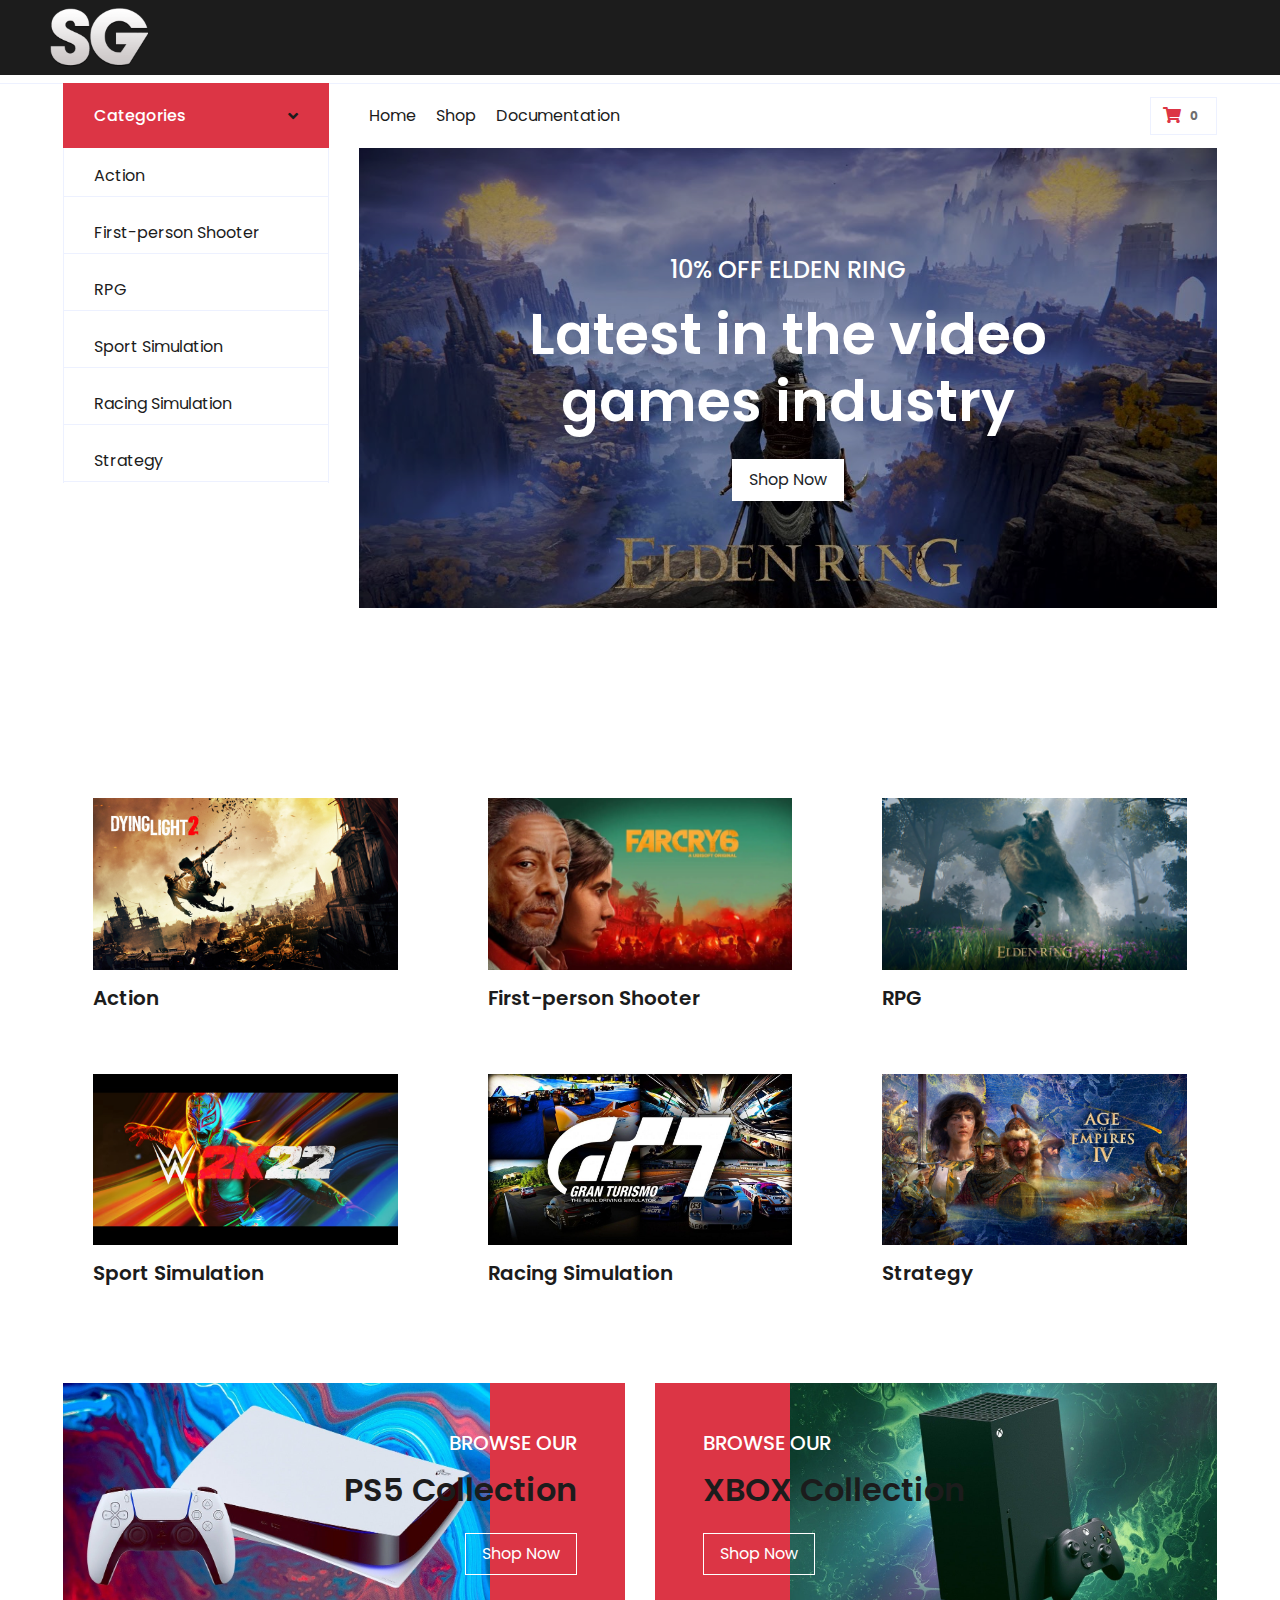
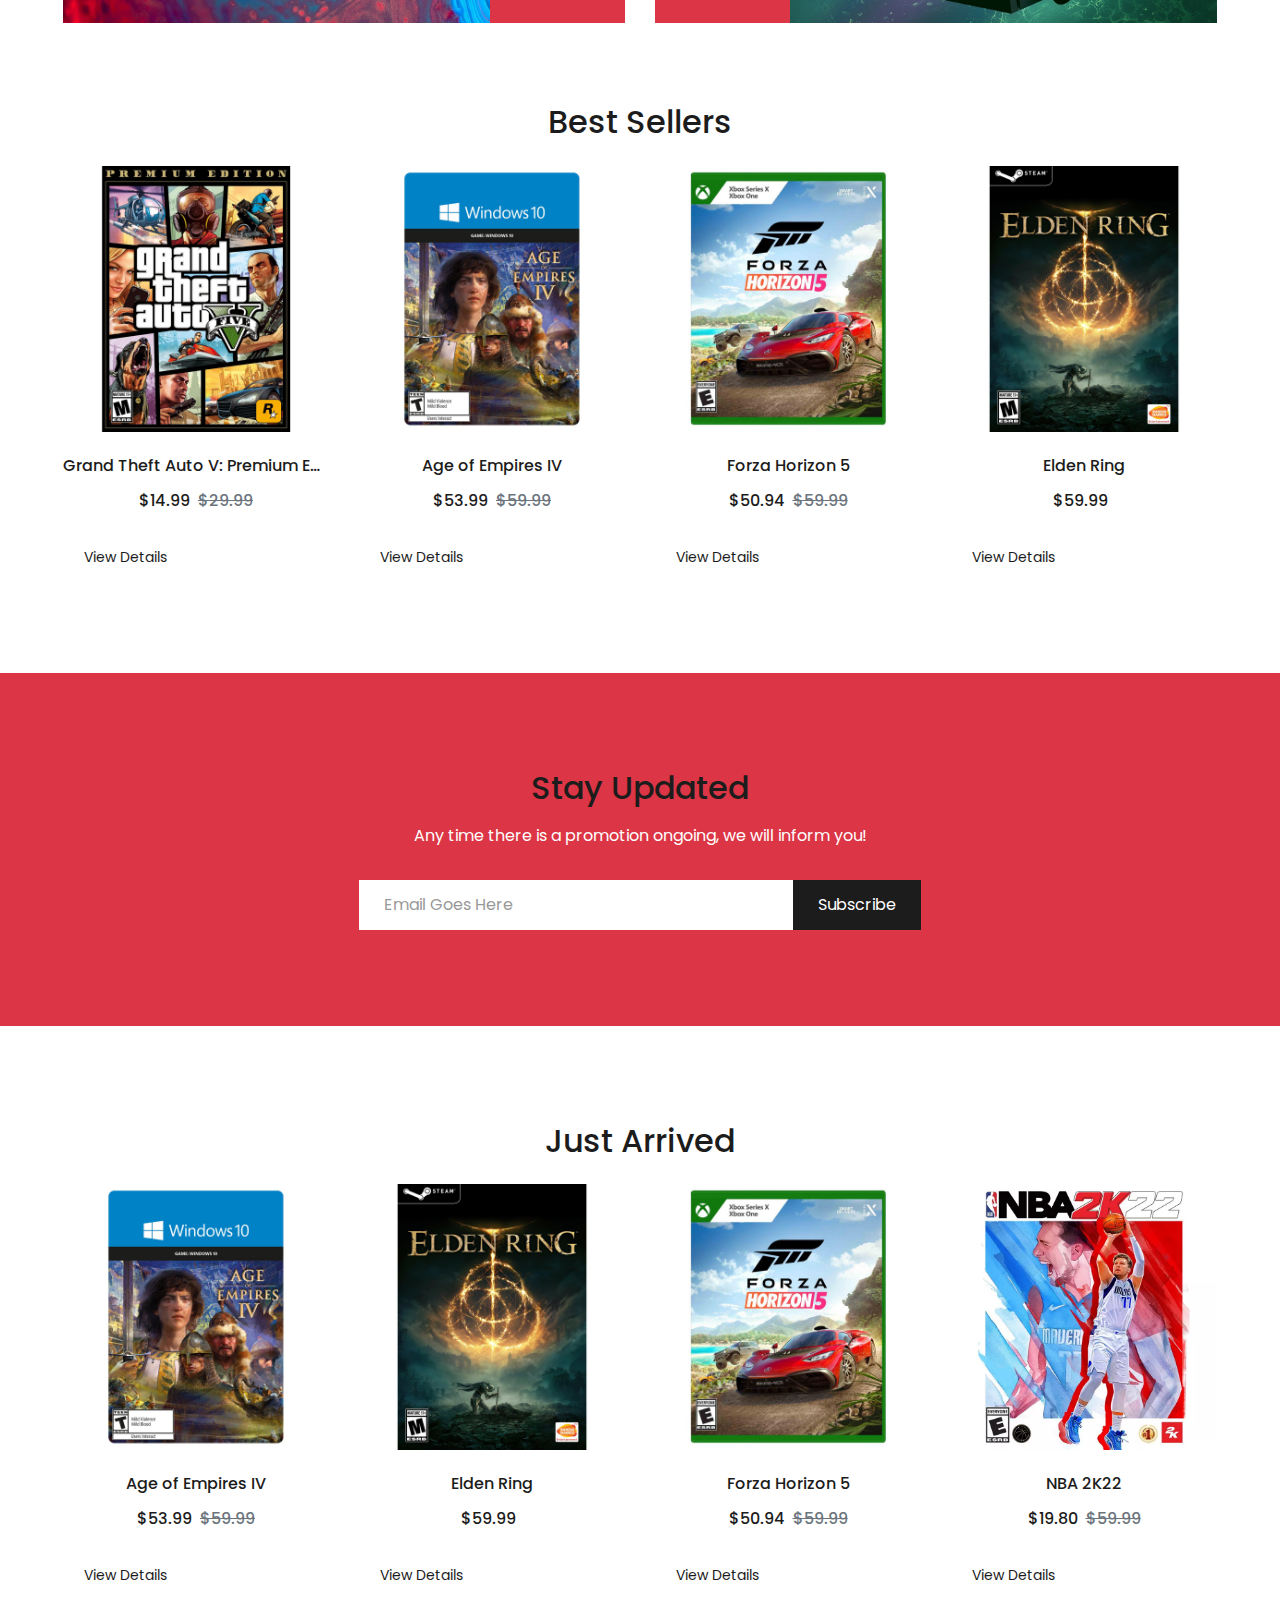
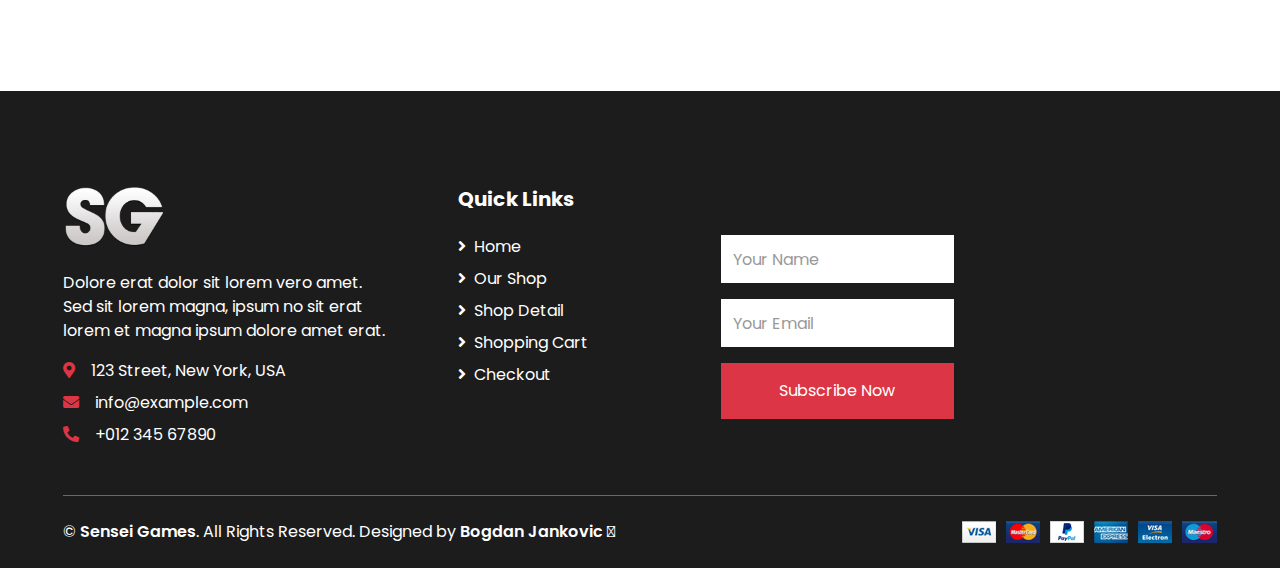
==== index.html @ 53270159 "123" ====
<!DOCTYPE html>
<html lang="en">

<head>
    <meta charset="utf-8">
    <title>Sensei Games</title>
    <meta content="width=device-width, initial-scale=1.0" name="viewport">
    <meta content="Video Games, Buy, Online, Exclusive" name="keywords">
    <meta content="Buy video games online at an amazing price!" name="description">

    <!-- Favicon -->
    <link href="assets/img/favicon.ico" rel="icon">

    <!-- Google Web Fonts -->
    <link rel="preconnect" href="https://fonts.gstatic.com">
    <link href="https://fonts.googleapis.com/css2?family=Poppins:wght@100;200;300;400;500;600;700;800;900&display=swap" rel="stylesheet"> 

    <!-- Font Awesome -->
    <link href="https://cdnjs.cloudflare.com/ajax/libs/font-awesome/5.10.0/css/all.min.css" rel="stylesheet">

    <!-- Libraries Stylesheet -->
    <link href="assets/lib/owlcarousel/assets/owl.carousel.min.css" rel="stylesheet">

    <!-- Customized Bootstrap Stylesheet -->
    <link href="assets/css/style.css" rel="stylesheet">
</head>

<body>
    <!-- Topbar Start -->
    <div class="container-fluid">
        <div class="row bg-dark py-2">
            <div class="col-lg-3 d-none d-lg-block px-5">
                <a href="index.html" class="text-decoration-none">
                    <img src="assets/img/logo.png" alt="Sensei Games" id="logoimg">
                </a>
            </div>
           
        </div>
        <div class="row align-items-center py-1 px-xl-5">
            
            <!--<div class="col-lg-6 col-6 text-left">
                <form action="">
                    <div class="input-group">
                        <input type="text" class="form-control" placeholder="Search for products">
                        <div class="input-group-append">
                            <span class="input-group-text bg-transparent text-primary">
                                <i class="fa fa-search"></i>
                            </span>
                        </div>
                    </div>
                </form>
            </div>-->
            <div class="col-lg-3 col-6 text-right">
                <!--<a href="" class="btn border">
                    <i class="fas fa-heart text-primary"></i>
                    <span class="badge">0</span>
                </a>-->
                
            </div>
        </div>
    </div>
    <!-- Topbar End -->


    <!-- Navbar Start -->
    <div class="container-fluid mb-5">
        <div class="row border-top px-xl-5">
            <div class="col-lg-3 d-none d-lg-block">
                <a class="btn shadow-none d-flex align-items-center justify-content-between bg-danger text-white w-100" data-toggle="collapse" href="#navbar-vertical" style="height: 65px; margin-top: -1px; padding: 0 30px;">
                    <h6 class="m-0 text-white">Categories</h6>
                    <i class="fa fa-angle-down text-dark"></i>
                </a>
                <nav class="collapse show navbar navbar-vertical navbar-light align-items-start p-0 border border-top-0 border-bottom-0" id="navbar-vertical">
                    <div class="navCatMenu navbar-nav w-100 overflow-hidden" style="height: 335px">
                        
                    </div>
                </nav>
            </div>
            <div class="col-lg-9">
                <nav class="navbar navbar-expand-lg bg-light navbar-light py-3 py-lg-0 px-0">
                    <a href="" class="text-decoration-none d-block d-lg-none">
                        <img src="assets/img/logo.png" alt="Sensei Games" id="logoimg">
                    </a>
                    <button type="button" class="navbar-toggler" data-toggle="collapse" data-target="#navbarCollapse">
                        <span class="navbar-toggler-icon"></span>
                    </button>
                    <div class="collapse navbar-collapse justify-content-between" id="navbarCollapse">
                        <div class="menu navbar-nav mr-auto py-0">
                        </div>
                        <a href="cart.html" class="btn border">
                            <i class="fas fa-shopping-cart text-danger"></i>
                            <span class="badge">0</span>
                        </a>
                    </div>
                </nav>
                <div id="header-carousel" class="carousel slide" data-ride="carousel">
                    <div id="carousel" class="carousel-inner">
                        <div class="carousel-item active" style="height: 460px;">
                            <img class="img-fluid" src="assets/img/maxresdefault.jpg" alt="Elden ring">
                            <div class="carousel-caption d-flex flex-column align-items-center justify-content-center">
                                <div class="p-3" style="max-width: 700px;">
                                    <h4 class="text-light text-uppercase font-weight-medium mb-3">10% Off Elden Ring</h4>
                                    <h3 class="display-4 text-white font-weight-semi-bold mb-4">Latest in the video games industry</h3>
                                    <a href="" class="btn btn-light py-2 px-3">Shop Now</a>
                                </div>
                               
                            </div>
                        </div>
                        
                    </div>
                   
                </div>
            </div>
        </div>
    </div>
    <!-- Navbar End -->


    <!-- Featured Start -->
    <div class="container-fluid pt-5">
        <div id="featured" class="row px-xl-5 pb-3">
            
        </div>
    </div>
    <!-- Featured End -->


    <!-- Categories Start -->
    <div class="container-fluid pt-5">
        <div id="catCover" class="row px-xl-5 pb-3">
           
        </div>
    </div>
    <!-- Categories End -->


    <!-- Offer Start -->
    <div class="container-fluid offer pt-5">
        <div class="row px-xl-5">
            <div class="col-md-6 pb-4">
                <div class="position-relative bg-danger text-center text-md-right text-white mb-2 py-5 px-5">
                    <img src="assets/img/ps5-event-everything-announced-and-revealed_c2d3.jpg" alt="">
                    <div class="position-relative" style="z-index: 1;">
                        <h5 class="text-uppercase text-light mb-3">BROWSE OUR</h5>
                        <h2 class="mb-4 font-weight-semi-bold">PS5 Collection</h2>
                        <a href="" class="btn btn-outline-light py-md-2 px-md-3">Shop Now</a>
                    </div>
                </div>
            </div>
            <div class="col-md-6 pb-4">
                <div class="position-relative bg-danger text-center text-md-left text-white mb-2 py-5 px-5">
                    <img src="assets/img/xboxseriesx-blogroll-1600758953687_160w.jpg" alt="">
                    <div class="position-relative" style="z-index: 1;">
                        <h5 class="text-uppercase text-light mb-3">BROWSE OUR</h5>
                        <h2 class="mb-4 font-weight-semi-bold">XBOX Collection</h2>
                        <a href="" class="btn btn-outline-light py-md-2 px-md-3">Shop Now</a>
                    </div>
                </div>
            </div>
        </div>
    </div>
    <!-- Offer End -->


    <!-- Products Start -->
    <div class="container-fluid pt-5">
        <div class="text-center mb-4">
            <h2 class=" px-5"><span class="px-2">Best Sellers</span></h2>
        </div>
        <div id="trendyProducts" class="row px-xl-5 pb-3">
            
           
        </div>
    </div>
    <!-- Products End -->


    <!-- Subscribe Start -->
    <div class="container-fluid bg-danger my-5">
        <div class="row justify-content-md-center py-5 px-xl-5">
            <div class="col-md-6 col-12 py-5">
                <div class="text-center mb-2 pb-2">
                    <h2 class="px-5 mb-3">Stay Updated</h2>
                    <p class="text-white">Any time there is a promotion ongoing, we will inform you!</p>
                </div>
                <form action="">
                    <div class="input-group">
                        <input type="text" class="form-control border-white p-4" placeholder="Email Goes Here">
                        <div class="input-group-append">
                            <button class="btn btn-dark px-4">Subscribe</button>
                        </div>
                    </div>
                </form>
            </div>
        </div>
    </div>
    <!-- Subscribe End -->


    <!-- Products Start -->
    <div class="container-fluid pt-5">
        <div class="text-center mb-4">
            <h2 class="px-5"><span class="px-2">Just Arrived</span></h2>
        </div>
        <div id="justArrivedProducts" class="row px-xl-5 pb-3">
            
        </div>
    </div>
    <!-- Products End -->


    <!-- Footer Start -->
    <div class="container-fluid bg-dark text-white mt-5 pt-5">
        <div class="row px-xl-5 pt-5">
            <div class="col-lg-4 col-md-12 mb-5 pr-3 pr-xl-5">
                <a href="" class="text-decoration-none ">
                    <img src="assets/img/logo.png" alt="Sensei Games" id="logoimg">
                </a>
                <p class="pt-4">Dolore erat dolor sit lorem vero amet. Sed sit lorem magna, ipsum no sit erat lorem et magna ipsum dolore amet erat.</p>
                <p class="mb-2"><i class="fa fa-map-marker-alt text-danger mr-3"></i>123 Street, New York, USA</p>
                <p class="mb-2"><i class="fa fa-envelope text-danger mr-3"></i>info@example.com</p>
                <p class="mb-0"><i class="fa fa-phone-alt text-danger mr-3"></i>+012 345 67890</p>
            </div>
            <div class="col-lg-8 col-md-12">
                <div class="row">
                    <div class="col-md-4 mb-5">
                        <h5 class="font-weight-bold text-white mb-4">Quick Links</h5>
                        <div class="d-flex flex-column justify-content-start">
                            <a class="text-white mb-2" href="index.html"><i class="fa fa-angle-right mr-2"></i>Home</a>
                            <a class="text-white mb-2" href="shop.html"><i class="fa fa-angle-right mr-2"></i>Our Shop</a>
                            <a class="text-white mb-2" href="detail.html"><i class="fa fa-angle-right mr-2"></i>Shop Detail</a>
                            <a class="text-white mb-2" href="cart.html"><i class="fa fa-angle-right mr-2"></i>Shopping Cart</a>
                            <a class="text-white mb-2" href="checkout.html"><i class="fa fa-angle-right mr-2"></i>Checkout</a>
                            
                        </div>
                    </div>
                 
                    <div class="col-md-4 mb-5">
                        <h5 class="font-weight-bold text-dark mb-4">Newsletter</h5>
                        <form action="">
                            <div class="form-group">
                                <input type="text" class="form-control border-0 py-4" placeholder="Your Name" required="required" />
                            </div>
                            <div class="form-group">
                                <input type="email" class="form-control border-0 py-4" placeholder="Your Email"
                                    required="required" />
                            </div>
                            <div>
                                <button class="btn btn-danger btn-block border-0 py-3" type="submit">Subscribe Now</button>
                            </div>
                        </form>
                    </div>
                </div>
            </div>
        </div>
        <div class="row border-top border-danger mx-xl-5 py-4">
            <div class="col-md-6 px-xl-0">
                <p class="mb-md-0 text-center text-md-left text-white">
                    &copy; <a class="text-white font-weight-semi-bold" href="#">Sensei Games</a>. All Rights Reserved. Designed
                    by
                    <a class="text-white font-weight-semi-bold" href="https://bogdanjankovic.github.io/portfolio/">Bogdan Jankovic</a>
                    <a class="text-white font-weight-semi-bold" href="sitemap.xml"><i class="fas-solid fa-sitemap"></i></a>
                    
                </p>
            </div>
            <div class="col-md-6 px-xl-0 text-center text-md-right">
                <img class="img-fluid" src="assets/img/payments.png" alt="">
            </div>
        </div>
    </div>
    <!-- Footer End -->


    <!-- Back to Top -->
    <a href="#" class="btn btn-danger back-to-top"><i class="fa fa-angle-double-up"></i></a>


    <!-- JavaScript Libraries -->
    <script src="https://code.jquery.com/jquery-3.4.1.min.js"></script>
    <script src="https://stackpath.bootstrapcdn.com/bootstrap/4.4.1/js/bootstrap.bundle.min.js"></script>
    <script src="assets/lib/easing/easing.min.js"></script>
    <script src="assets/lib/owlcarousel/owl.carousel.min.js"></script>

    <!-- Contact Javascript File -->
    <script src="assets/mail/jqBootstrapValidation.min.js"></script>
    <script src="assets/mail/contact.js"></script>

    <!-- Template Javascript -->
    <script src="assets/js/main.js"></script>
    <script src="assets/js/myjs.js"></script>
</body>

</html>
---- assets/css/style.css ----
/******* Bootstrap Theming ********/
/*!
 * Bootstrap v4.5.3 (https://getbootstrap.com/)
 * Copyright 2011-2020 The Bootstrap Authors
 * Copyright 2011-2020 Twitter, Inc.
 * Licensed under MIT (https://github.com/twbs/bootstrap/blob/main/LICENSE)
 */

:root {
  --blue: #007bff;
  --indigo: #6610f2;
  --purple: #6f42c1;
  --pink: #e83e8c;
  --red: #dc3545;
  --orange: #fd7e14;
  --yellow: #ffc107;
  --green: #28a745;
  --teal: #20c997;
  --cyan: #17a2b8;
  --white: #fff;
  --gray: #6c757d;
  --gray-dark: #343a40;
  --primary: #D19C97;
  --secondary: #EDF1FF;
  --success: #28a745;
  --info: #17a2b8;
  --warning: #ffc107;
  --danger: #dc3545;
  --light: #FFFFFF;
  --dark: #1C1C1C;
  --breakpoint-xs: 0;
  --breakpoint-sm: 576px;
  --breakpoint-md: 768px;
  --breakpoint-lg: 992px;
  --breakpoint-xl: 1200px;
  --font-family-sans-serif: "Poppins", sans-serif;
  --font-family-monospace: SFMono-Regular, Menlo, Monaco, Consolas, "Liberation Mono", "Courier New", monospace;
}

*,
*::before,
*::after {
  box-sizing: border-box;
}

html {
  font-family: sans-serif;
  line-height: 1.15;
  -webkit-text-size-adjust: 100%;
  -webkit-tap-highlight-color: rgba(0, 0, 0, 0);
}

article, aside, figcaption, figure, footer, header, hgroup, main, nav, section {
  display: block;
}

body {
  margin: 0;
  font-family: "Poppins", sans-serif;
  font-size: 1rem;
  font-weight: 400;
  line-height: 1.5;
  color: #6F6F6F;
  text-align: left;
  background-color: #fff;
}
.platformimg{
  width:50px;
}
#logoimg{
  width:100px;
}
#coverimg{
  width:100%;
}

[tabindex="-1"]:focus:not(:focus-visible) {
  outline: 0 !important;
}

hr {
  box-sizing: content-box;
  height: 0;
  overflow: visible;
}

h1, h2, h3, h4, h5, h6 {
  margin-top: 0;
  margin-bottom: 0.5rem;
}

p {
  margin-top: 0;
  margin-bottom: 1rem;
}

abbr[title],
abbr[data-original-title] {
  text-decoration: underline;
  text-decoration: underline dotted;
  cursor: help;
  border-bottom: 0;
  text-decoration-skip-ink: none;
}

address {
  margin-bottom: 1rem;
  font-style: normal;
  line-height: inherit;
}

ol,
ul,
dl {
  margin-top: 0;
  margin-bottom: 1rem;
}

ol ol,
ul ul,
ol ul,
ul ol {
  margin-bottom: 0;
}

dt {
  font-weight: 700;
}

dd {
  margin-bottom: .5rem;
  margin-left: 0;
}

blockquote {
  margin: 0 0 1rem;
}

b,
strong {
  font-weight: bolder;
}

small {
  font-size: 80%;
}

sub,
sup {
  position: relative;
  font-size: 75%;
  line-height: 0;
  vertical-align: baseline;
}

sub {
  bottom: -.25em;
}

sup {
  top: -.5em;
}

a {
  color: #000;
  text-decoration: none;
  background-color: transparent;
}

a:hover {
  color: #dc3545;
  text-decoration: underline;
}

a:not([href]):not([class]) {
  color: inherit;
  text-decoration: none;
}

a:not([href]):not([class]):hover {
  color: inherit;
  text-decoration: none;
}

pre,
code,
kbd,
samp {
  font-family: SFMono-Regular, Menlo, Monaco, Consolas, "Liberation Mono", "Courier New", monospace;
  font-size: 1em;
}

pre {
  margin-top: 0;
  margin-bottom: 1rem;
  overflow: auto;
  -ms-overflow-style: scrollbar;
}

figure {
  margin: 0 0 1rem;
}

img {
  vertical-align: middle;
  border-style: none;
}

svg {
  overflow: hidden;
  vertical-align: middle;
}

table {
  border-collapse: collapse;
}

caption {
  padding-top: 0.75rem;
  padding-bottom: 0.75rem;
  color: #6c757d;
  text-align: left;
  caption-side: bottom;
}

th {
  text-align: inherit;
  text-align: -webkit-match-parent;
}

label {
  display: inline-block;
  margin-bottom: 0.5rem;
}

button {
  border-radius: 0;
}

button:focus {
  outline: 1px dotted;
  outline: 5px auto -webkit-focus-ring-color;
}

input,
button,
select,
optgroup,
textarea {
  margin: 0;
  font-family: inherit;
  font-size: inherit;
  line-height: inherit;
}

button,
input {
  overflow: visible;
}

button,
select {
  text-transform: none;
}

[role="button"] {
  cursor: pointer;
}

select {
  word-wrap: normal;
}

button,
[type="button"],
[type="reset"],
[type="submit"] {
  -webkit-appearance: button;
}

button:not(:disabled),
[type="button"]:not(:disabled),
[type="reset"]:not(:disabled),
[type="submit"]:not(:disabled) {
  cursor: pointer;
}

button::-moz-focus-inner,
[type="button"]::-moz-focus-inner,
[type="reset"]::-moz-focus-inner,
[type="submit"]::-moz-focus-inner {
  padding: 0;
  border-style: none;
}

input[type="radio"],
input[type="checkbox"] {
  box-sizing: border-box;
  padding: 0;
}

textarea {
  overflow: auto;
  resize: vertical;
}

fieldset {
  min-width: 0;
  padding: 0;
  margin: 0;
  border: 0;
}

legend {
  display: block;
  width: 100%;
  max-width: 100%;
  padding: 0;
  margin-bottom: .5rem;
  font-size: 1.5rem;
  line-height: inherit;
  color: inherit;
  white-space: normal;
}

@media (max-width: 1200px) {
  legend {
    font-size: calc(1.275rem + 0.3vw) ;
  }
}

progress {
  vertical-align: baseline;
}

[type="number"]::-webkit-inner-spin-button,
[type="number"]::-webkit-outer-spin-button {
  height: auto;
}

[type="search"] {
  outline-offset: -2px;
  -webkit-appearance: none;
}

[type="search"]::-webkit-search-decoration {
  -webkit-appearance: none;
}

::-webkit-file-upload-button {
  font: inherit;
  -webkit-appearance: button;
}

output {
  display: inline-block;
}

summary {
  display: list-item;
  cursor: pointer;
}

template {
  display: none;
}

[hidden] {
  display: none !important;
}

h1, h2, h3, h4, h5, h6,
.h1, .h2, .h3, .h4, .h5, .h6 {
  margin-bottom: 0.5rem;
  font-weight: 500;
  line-height: 1.2;
  color: #1C1C1C;
}

h1, .h1 {
  font-size: 2.5rem;
}

@media (max-width: 1200px) {
  h1, .h1 {
    font-size: calc(1.375rem + 1.5vw) ;
  }
}

h2, .h2 {
  font-size: 2rem;
}

@media (max-width: 1200px) {
  h2, .h2 {
    font-size: calc(1.325rem + 0.9vw) ;
  }
}

h3, .h3 {
  font-size: 1.75rem;
}

@media (max-width: 1200px) {
  h3, .h3 {
    font-size: calc(1.3rem + 0.6vw) ;
  }
}

h4, .h4 {
  font-size: 1.5rem;
}

@media (max-width: 1200px) {
  h4, .h4 {
    font-size: calc(1.275rem + 0.3vw) ;
  }
}

h5, .h5 {
  font-size: 1.25rem;
}

h6, .h6 {
  font-size: 1rem;
}

.lead {
  font-size: 1.25rem;
  font-weight: 300;
}

.display-1 {
  font-size: 6rem;
  font-weight: 300;
  line-height: 1.2;
}

@media (max-width: 1200px) {
  .display-1 {
    font-size: calc(1.725rem + 5.7vw) ;
  }
}

.display-2 {
  font-size: 5.5rem;
  font-weight: 300;
  line-height: 1.2;
}

@media (max-width: 1200px) {
  .display-2 {
    font-size: calc(1.675rem + 5.1vw) ;
  }
}

.display-3 {
  font-size: 4.5rem;
  font-weight: 300;
  line-height: 1.2;
}

@media (max-width: 1200px) {
  .display-3 {
    font-size: calc(1.575rem + 3.9vw) ;
  }
}

.display-4 {
  font-size: 3.5rem;
  font-weight: 300;
  line-height: 1.2;
}

@media (max-width: 1200px) {
  .display-4 {
    font-size: calc(1.475rem + 2.7vw) ;
  }
}

hr {
  margin-top: 1rem;
  margin-bottom: 1rem;
  border: 0;
  border-top: 1px solid rgba(0, 0, 0, 0.1);
}

small,
.small {
  font-size: 80%;
  font-weight: 400;
}

mark,
.mark {
  padding: 0.2em;
  background-color: #fcf8e3;
}

.list-unstyled {
  padding-left: 0;
  list-style: none;
}

.list-inline {
  padding-left: 0;
  list-style: none;
}

.list-inline-item {
  display: inline-block;
}

.list-inline-item:not(:last-child) {
  margin-right: 0.5rem;
}

.initialism {
  font-size: 90%;
  text-transform: uppercase;
}

.blockquote {
  margin-bottom: 1rem;
  font-size: 1.25rem;
}

.blockquote-footer {
  display: block;
  font-size: 80%;
  color: #6c757d;
}

.blockquote-footer::before {
  content: "\2014\00A0";
}

.img-fluid {
  max-width: 100%;
  height: auto;
}

.img-thumbnail {
  padding: 0.25rem;
  background-color: #fff;
  border: 1px solid #dee2e6;
  max-width: 100%;
  height: auto;
}

.figure {
  display: inline-block;
}

.figure-img {
  margin-bottom: 0.5rem;
  line-height: 1;
}

.figure-caption {
  font-size: 90%;
  color: #6c757d;
}

code {
  font-size: 87.5%;
  color: #e83e8c;
  word-wrap: break-word;
}

a > code {
  color: inherit;
}

kbd {
  padding: 0.2rem 0.4rem;
  font-size: 87.5%;
  color: #fff;
  background-color: #212529;
}

kbd kbd {
  padding: 0;
  font-size: 100%;
  font-weight: 700;
}

pre {
  display: block;
  font-size: 87.5%;
  color: #212529;
}

pre code {
  font-size: inherit;
  color: inherit;
  word-break: normal;
}

.pre-scrollable {
  max-height: 340px;
  overflow-y: scroll;
}

.container,
.container-fluid,
.container-sm,
.container-md,
.container-lg,
.container-xl {
  width: 100%;
  padding-right: 15px;
  padding-left: 15px;
  margin-right: auto;
  margin-left: auto;
}

@media (min-width: 576px) {
  .container, .container-sm {
    max-width: 540px;
  }
}

@media (min-width: 768px) {
  .container, .container-sm, .container-md {
    max-width: 720px;
  }
}

@media (min-width: 992px) {
  .container, .container-sm, .container-md, .container-lg {
    max-width: 960px;
  }
}

@media (min-width: 1200px) {
  .container, .container-sm, .container-md, .container-lg, .container-xl {
    max-width: 1140px;
  }
}

.row {
  display: flex;
  flex-wrap: wrap;
  margin-right: -15px;
  margin-left: -15px;
}

.no-gutters {
  margin-right: 0;
  margin-left: 0;
}

.no-gutters > .col,
.no-gutters > [class*="col-"] {
  padding-right: 0;
  padding-left: 0;
}

.col-1, .col-2, .col-3, .col-4, .col-5, .col-6, .col-7, .col-8, .col-9, .col-10, .col-11, .col-12, .col,
.col-auto, .col-sm-1, .col-sm-2, .col-sm-3, .col-sm-4, .col-sm-5, .col-sm-6, .col-sm-7, .col-sm-8, .col-sm-9, .col-sm-10, .col-sm-11, .col-sm-12, .col-sm,
.col-sm-auto, .col-md-1, .col-md-2, .col-md-3, .col-md-4, .col-md-5, .col-md-6, .col-md-7, .col-md-8, .col-md-9, .col-md-10, .col-md-11, .col-md-12, .col-md,
.col-md-auto, .col-lg-1, .col-lg-2, .col-lg-3, .col-lg-4, .col-lg-5, .col-lg-6, .col-lg-7, .col-lg-8, .col-lg-9, .col-lg-10, .col-lg-11, .col-lg-12, .col-lg,
.col-lg-auto, .col-xl-1, .col-xl-2, .col-xl-3, .col-xl-4, .col-xl-5, .col-xl-6, .col-xl-7, .col-xl-8, .col-xl-9, .col-xl-10, .col-xl-11, .col-xl-12, .col-xl,
.col-xl-auto {
  position: relative;
  width: 100%;
  padding-right: 15px;
  padding-left: 15px;
}

.col {
  flex-basis: 0;
  flex-grow: 1;
  max-width: 100%;
}

.row-cols-1 > * {
  flex: 0 0 100%;
  max-width: 100%;
}

.row-cols-2 > * {
  flex: 0 0 50%;
  max-width: 50%;
}

.row-cols-3 > * {
  flex: 0 0 33.33333%;
  max-width: 33.33333%;
}

.row-cols-4 > * {
  flex: 0 0 25%;
  max-width: 25%;
}

.row-cols-5 > * {
  flex: 0 0 20%;
  max-width: 20%;
}

.row-cols-6 > * {
  flex: 0 0 16.66667%;
  max-width: 16.66667%;
}

.col-auto {
  flex: 0 0 auto;
  width: auto;
  max-width: 100%;
}

.col-1 {
  flex: 0 0 8.33333%;
  max-width: 8.33333%;
}

.col-2 {
  flex: 0 0 16.66667%;
  max-width: 16.66667%;
}

.col-3 {
  flex: 0 0 25%;
  max-width: 25%;
}

.col-4 {
  flex: 0 0 33.33333%;
  max-width: 33.33333%;
}

.col-5 {
  flex: 0 0 41.66667%;
  max-width: 41.66667%;
}

.col-6 {
  flex: 0 0 50%;
  max-width: 50%;
}

.col-7 {
  flex: 0 0 58.33333%;
  max-width: 58.33333%;
}

.col-8 {
  flex: 0 0 66.66667%;
  max-width: 66.66667%;
}

.col-9 {
  flex: 0 0 75%;
  max-width: 75%;
}

.col-10 {
  flex: 0 0 83.33333%;
  max-width: 83.33333%;
}

.col-11 {
  flex: 0 0 91.66667%;
  max-width: 91.66667%;
}

.col-12 {
  flex: 0 0 100%;
  max-width: 100%;
}

.order-first {
  order: -1;
}

.order-last {
  order: 13;
}

.order-0 {
  order: 0;
}

.order-1 {
  order: 1;
}

.order-2 {
  order: 2;
}

.order-3 {
  order: 3;
}

.order-4 {
  order: 4;
}

.order-5 {
  order: 5;
}

.order-6 {
  order: 6;
}

.order-7 {
  order: 7;
}

.order-8 {
  order: 8;
}

.order-9 {
  order: 9;
}

.order-10 {
  order: 10;
}

.order-11 {
  order: 11;
}

.order-12 {
  order: 12;
}

.offset-1 {
  margin-left: 8.33333%;
}

.offset-2 {
  margin-left: 16.66667%;
}

.offset-3 {
  margin-left: 25%;
}

.offset-4 {
  margin-left: 33.33333%;
}

.offset-5 {
  margin-left: 41.66667%;
}

.offset-6 {
  margin-left: 50%;
}

.offset-7 {
  margin-left: 58.33333%;
}

.offset-8 {
  margin-left: 66.66667%;
}

.offset-9 {
  margin-left: 75%;
}

.offset-10 {
  margin-left: 83.33333%;
}

.offset-11 {
  margin-left: 91.66667%;
}

@media (min-width: 576px) {
  .col-sm {
    flex-basis: 0;
    flex-grow: 1;
    max-width: 100%;
  }
  .row-cols-sm-1 > * {
    flex: 0 0 100%;
    max-width: 100%;
  }
  .row-cols-sm-2 > * {
    flex: 0 0 50%;
    max-width: 50%;
  }
  .row-cols-sm-3 > * {
    flex: 0 0 33.33333%;
    max-width: 33.33333%;
  }
  .row-cols-sm-4 > * {
    flex: 0 0 25%;
    max-width: 25%;
  }
  .row-cols-sm-5 > * {
    flex: 0 0 20%;
    max-width: 20%;
  }
  .row-cols-sm-6 > * {
    flex: 0 0 16.66667%;
    max-width: 16.66667%;
  }
  .col-sm-auto {
    flex: 0 0 auto;
    width: auto;
    max-width: 100%;
  }
  .col-sm-1 {
    flex: 0 0 8.33333%;
    max-width: 8.33333%;
  }
  .col-sm-2 {
    flex: 0 0 16.66667%;
    max-width: 16.66667%;
  }
  .col-sm-3 {
    flex: 0 0 25%;
    max-width: 25%;
  }
  .col-sm-4 {
    flex: 0 0 33.33333%;
    max-width: 33.33333%;
  }
  .col-sm-5 {
    flex: 0 0 41.66667%;
    max-width: 41.66667%;
  }
  .col-sm-6 {
    flex: 0 0 50%;
    max-width: 50%;
  }
  .col-sm-7 {
    flex: 0 0 58.33333%;
    max-width: 58.33333%;
  }
  .col-sm-8 {
    flex: 0 0 66.66667%;
    max-width: 66.66667%;
  }
  .col-sm-9 {
    flex: 0 0 75%;
    max-width: 75%;
  }
  .col-sm-10 {
    flex: 0 0 83.33333%;
    max-width: 83.33333%;
  }
  .col-sm-11 {
    flex: 0 0 91.66667%;
    max-width: 91.66667%;
  }
  .col-sm-12 {
    flex: 0 0 100%;
    max-width: 100%;
  }
  .order-sm-first {
    order: -1;
  }
  .order-sm-last {
    order: 13;
  }
  .order-sm-0 {
    order: 0;
  }
  .order-sm-1 {
    order: 1;
  }
  .order-sm-2 {
    order: 2;
  }
  .order-sm-3 {
    order: 3;
  }
  .order-sm-4 {
    order: 4;
  }
  .order-sm-5 {
    order: 5;
  }
  .order-sm-6 {
    order: 6;
  }
  .order-sm-7 {
    order: 7;
  }
  .order-sm-8 {
    order: 8;
  }
  .order-sm-9 {
    order: 9;
  }
  .order-sm-10 {
    order: 10;
  }
  .order-sm-11 {
    order: 11;
  }
  .order-sm-12 {
    order: 12;
  }
  .offset-sm-0 {
    margin-left: 0;
  }
  .offset-sm-1 {
    margin-left: 8.33333%;
  }
  .offset-sm-2 {
    margin-left: 16.66667%;
  }
  .offset-sm-3 {
    margin-left: 25%;
  }
  .offset-sm-4 {
    margin-left: 33.33333%;
  }
  .offset-sm-5 {
    margin-left: 41.66667%;
  }
  .offset-sm-6 {
    margin-left: 50%;
  }
  .offset-sm-7 {
    margin-left: 58.33333%;
  }
  .offset-sm-8 {
    margin-left: 66.66667%;
  }
  .offset-sm-9 {
    margin-left: 75%;
  }
  .offset-sm-10 {
    margin-left: 83.33333%;
  }
  .offset-sm-11 {
    margin-left: 91.66667%;
  }
}

@media (min-width: 768px) {
  .col-md {
    flex-basis: 0;
    flex-grow: 1;
    max-width: 100%;
  }
  .row-cols-md-1 > * {
    flex: 0 0 100%;
    max-width: 100%;
  }
  .row-cols-md-2 > * {
    flex: 0 0 50%;
    max-width: 50%;
  }
  .row-cols-md-3 > * {
    flex: 0 0 33.33333%;
    max-width: 33.33333%;
  }
  .row-cols-md-4 > * {
    flex: 0 0 25%;
    max-width: 25%;
  }
  .row-cols-md-5 > * {
    flex: 0 0 20%;
    max-width: 20%;
  }
  .row-cols-md-6 > * {
    flex: 0 0 16.66667%;
    max-width: 16.66667%;
  }
  .col-md-auto {
    flex: 0 0 auto;
    width: auto;
    max-width: 100%;
  }
  .col-md-1 {
    flex: 0 0 8.33333%;
    max-width: 8.33333%;
  }
  .col-md-2 {
    flex: 0 0 16.66667%;
    max-width: 16.66667%;
  }
  .col-md-3 {
    flex: 0 0 25%;
    max-width: 25%;
  }
  .col-md-4 {
    flex: 0 0 33.33333%;
    max-width: 33.33333%;
  }
  .col-md-5 {
    flex: 0 0 41.66667%;
    max-width: 41.66667%;
  }
  .col-md-6 {
    flex: 0 0 50%;
    max-width: 50%;
  }
  .col-md-7 {
    flex: 0 0 58.33333%;
    max-width: 58.33333%;
  }
  .col-md-8 {
    flex: 0 0 66.66667%;
    max-width: 66.66667%;
  }
  .col-md-9 {
    flex: 0 0 75%;
    max-width: 75%;
  }
  .col-md-10 {
    flex: 0 0 83.33333%;
    max-width: 83.33333%;
  }
  .col-md-11 {
    flex: 0 0 91.66667%;
    max-width: 91.66667%;
  }
  .col-md-12 {
    flex: 0 0 100%;
    max-width: 100%;
  }
  .order-md-first {
    order: -1;
  }
  .order-md-last {
    order: 13;
  }
  .order-md-0 {
    order: 0;
  }
  .order-md-1 {
    order: 1;
  }
  .order-md-2 {
    order: 2;
  }
  .order-md-3 {
    order: 3;
  }
  .order-md-4 {
    order: 4;
  }
  .order-md-5 {
    order: 5;
  }
  .order-md-6 {
    order: 6;
  }
  .order-md-7 {
    order: 7;
  }
  .order-md-8 {
    order: 8;
  }
  .order-md-9 {
    order: 9;
  }
  .order-md-10 {
    order: 10;
  }
  .order-md-11 {
    order: 11;
  }
  .order-md-12 {
    order: 12;
  }
  .offset-md-0 {
    margin-left: 0;
  }
  .offset-md-1 {
    margin-left: 8.33333%;
  }
  .offset-md-2 {
    margin-left: 16.66667%;
  }
  .offset-md-3 {
    margin-left: 25%;
  }
  .offset-md-4 {
    margin-left: 33.33333%;
  }
  .offset-md-5 {
    margin-left: 41.66667%;
  }
  .offset-md-6 {
    margin-left: 50%;
  }
  .offset-md-7 {
    margin-left: 58.33333%;
  }
  .offset-md-8 {
    margin-left: 66.66667%;
  }
  .offset-md-9 {
    margin-left: 75%;
  }
  .offset-md-10 {
    margin-left: 83.33333%;
  }
  .offset-md-11 {
    margin-left: 91.66667%;
  }
}

@media (min-width: 992px) {
  .col-lg {
    flex-basis: 0;
    flex-grow: 1;
    max-width: 100%;
  }
  .row-cols-lg-1 > * {
    flex: 0 0 100%;
    max-width: 100%;
  }
  .row-cols-lg-2 > * {
    flex: 0 0 50%;
    max-width: 50%;
  }
  .row-cols-lg-3 > * {
    flex: 0 0 33.33333%;
    max-width: 33.33333%;
  }
  .row-cols-lg-4 > * {
    flex: 0 0 25%;
    max-width: 25%;
  }
  .row-cols-lg-5 > * {
    flex: 0 0 20%;
    max-width: 20%;
  }
  .row-cols-lg-6 > * {
    flex: 0 0 16.66667%;
    max-width: 16.66667%;
  }
  .col-lg-auto {
    flex: 0 0 auto;
    width: auto;
    max-width: 100%;
  }
  .col-lg-1 {
    flex: 0 0 8.33333%;
    max-width: 8.33333%;
  }
  .col-lg-2 {
    flex: 0 0 16.66667%;
    max-width: 16.66667%;
  }
  .col-lg-3 {
    flex: 0 0 25%;
    max-width: 25%;
  }
  .col-lg-4 {
    flex: 0 0 33.33333%;
    max-width: 33.33333%;
  }
  .col-lg-5 {
    flex: 0 0 41.66667%;
    max-width: 41.66667%;
  }
  .col-lg-6 {
    flex: 0 0 50%;
    max-width: 50%;
  }
  .col-lg-7 {
    flex: 0 0 58.33333%;
    max-width: 58.33333%;
  }
  .col-lg-8 {
    flex: 0 0 66.66667%;
    max-width: 66.66667%;
  }
  .col-lg-9 {
    flex: 0 0 75%;
    max-width: 75%;
  }
  .col-lg-10 {
    flex: 0 0 83.33333%;
    max-width: 83.33333%;
  }
  .col-lg-11 {
    flex: 0 0 91.66667%;
    max-width: 91.66667%;
  }
  .col-lg-12 {
    flex: 0 0 100%;
    max-width: 100%;
  }
  .order-lg-first {
    order: -1;
  }
  .order-lg-last {
    order: 13;
  }
  .order-lg-0 {
    order: 0;
  }
  .order-lg-1 {
    order: 1;
  }
  .order-lg-2 {
    order: 2;
  }
  .order-lg-3 {
    order: 3;
  }
  .order-lg-4 {
    order: 4;
  }
  .order-lg-5 {
    order: 5;
  }
  .order-lg-6 {
    order: 6;
  }
  .order-lg-7 {
    order: 7;
  }
  .order-lg-8 {
    order: 8;
  }
  .order-lg-9 {
    order: 9;
  }
  .order-lg-10 {
    order: 10;
  }
  .order-lg-11 {
    order: 11;
  }
  .order-lg-12 {
    order: 12;
  }
  .offset-lg-0 {
    margin-left: 0;
  }
  .offset-lg-1 {
    margin-left: 8.33333%;
  }
  .offset-lg-2 {
    margin-left: 16.66667%;
  }
  .offset-lg-3 {
    margin-left: 25%;
  }
  .offset-lg-4 {
    margin-left: 33.33333%;
  }
  .offset-lg-5 {
    margin-left: 41.66667%;
  }
  .offset-lg-6 {
    margin-left: 50%;
  }
  .offset-lg-7 {
    margin-left: 58.33333%;
  }
  .offset-lg-8 {
    margin-left: 66.66667%;
  }
  .offset-lg-9 {
    margin-left: 75%;
  }
  .offset-lg-10 {
    margin-left: 83.33333%;
  }
  .offset-lg-11 {
    margin-left: 91.66667%;
  }
}

@media (min-width: 1200px) {
  .col-xl {
    flex-basis: 0;
    flex-grow: 1;
    max-width: 100%;
  }
  .row-cols-xl-1 > * {
    flex: 0 0 100%;
    max-width: 100%;
  }
  .row-cols-xl-2 > * {
    flex: 0 0 50%;
    max-width: 50%;
  }
  .row-cols-xl-3 > * {
    flex: 0 0 33.33333%;
    max-width: 33.33333%;
  }
  .row-cols-xl-4 > * {
    flex: 0 0 25%;
    max-width: 25%;
  }
  .row-cols-xl-5 > * {
    flex: 0 0 20%;
    max-width: 20%;
  }
  .row-cols-xl-6 > * {
    flex: 0 0 16.66667%;
    max-width: 16.66667%;
  }
  .col-xl-auto {
    flex: 0 0 auto;
    width: auto;
    max-width: 100%;
  }
  .col-xl-1 {
    flex: 0 0 8.33333%;
    max-width: 8.33333%;
  }
  .col-xl-2 {
    flex: 0 0 16.66667%;
    max-width: 16.66667%;
  }
  .col-xl-3 {
    flex: 0 0 25%;
    max-width: 25%;
  }
  .col-xl-4 {
    flex: 0 0 33.33333%;
    max-width: 33.33333%;
  }
  .col-xl-5 {
    flex: 0 0 41.66667%;
    max-width: 41.66667%;
  }
  .col-xl-6 {
    flex: 0 0 50%;
    max-width: 50%;
  }
  .col-xl-7 {
    flex: 0 0 58.33333%;
    max-width: 58.33333%;
  }
  .col-xl-8 {
    flex: 0 0 66.66667%;
    max-width: 66.66667%;
  }
  .col-xl-9 {
    flex: 0 0 75%;
    max-width: 75%;
  }
  .col-xl-10 {
    flex: 0 0 83.33333%;
    max-width: 83.33333%;
  }
  .col-xl-11 {
    flex: 0 0 91.66667%;
    max-width: 91.66667%;
  }
  .col-xl-12 {
    flex: 0 0 100%;
    max-width: 100%;
  }
  .order-xl-first {
    order: -1;
  }
  .order-xl-last {
    order: 13;
  }
  .order-xl-0 {
    order: 0;
  }
  .order-xl-1 {
    order: 1;
  }
  .order-xl-2 {
    order: 2;
  }
  .order-xl-3 {
    order: 3;
  }
  .order-xl-4 {
    order: 4;
  }
  .order-xl-5 {
    order: 5;
  }
  .order-xl-6 {
    order: 6;
  }
  .order-xl-7 {
    order: 7;
  }
  .order-xl-8 {
    order: 8;
  }
  .order-xl-9 {
    order: 9;
  }
  .order-xl-10 {
    order: 10;
  }
  .order-xl-11 {
    order: 11;
  }
  .order-xl-12 {
    order: 12;
  }
  .offset-xl-0 {
    margin-left: 0;
  }
  .offset-xl-1 {
    margin-left: 8.33333%;
  }
  .offset-xl-2 {
    margin-left: 16.66667%;
  }
  .offset-xl-3 {
    margin-left: 25%;
  }
  .offset-xl-4 {
    margin-left: 33.33333%;
  }
  .offset-xl-5 {
    margin-left: 41.66667%;
  }
  .offset-xl-6 {
    margin-left: 50%;
  }
  .offset-xl-7 {
    margin-left: 58.33333%;
  }
  .offset-xl-8 {
    margin-left: 66.66667%;
  }
  .offset-xl-9 {
    margin-left: 75%;
  }
  .offset-xl-10 {
    margin-left: 83.33333%;
  }
  .offset-xl-11 {
    margin-left: 91.66667%;
  }
}

.table {
  width: 100%;
  margin-bottom: 1rem;
  color: #6F6F6F;
}

.table th,
.table td {
  padding: 0.75rem;
  vertical-align: top;
  border-top: 1px solid #EDF1FF;
}

.table thead th {
  vertical-align: bottom;
  border-bottom: 2px solid #EDF1FF;
}

.table tbody + tbody {
  border-top: 2px solid #EDF1FF;
}

.table-sm th,
.table-sm td {
  padding: 0.3rem;
}

.table-bordered {
  border: 1px solid #EDF1FF;
}

.table-bordered th,
.table-bordered td {
  border: 1px solid #EDF1FF;
}

.table-bordered thead th,
.table-bordered thead td {
  border-bottom-width: 2px;
}

.table-borderless th,
.table-borderless td,
.table-borderless thead th,
.table-borderless tbody + tbody {
  border: 0;
}

.table-striped tbody tr:nth-of-type(odd) {
  background-color: rgba(0, 0, 0, 0.05);
}

.table-hover tbody tr:hover {
  color: #6F6F6F;
  background-color: rgba(0, 0, 0, 0.075);
}

.table-primary,
.table-primary > th,
.table-primary > td {
  background-color: #f2e3e2;
}

.table-primary th,
.table-primary td,
.table-primary thead th,
.table-primary tbody + tbody {
  border-color: #e7ccc9;
}

.table-hover .table-primary:hover {
  background-color: #ead2d0;
}

.table-hover .table-primary:hover > td,
.table-hover .table-primary:hover > th {
  background-color: #ead2d0;
}

.table-secondary,
.table-secondary > th,
.table-secondary > td {
  background-color: #fafbff;
}

.table-secondary th,
.table-secondary td,
.table-secondary thead th,
.table-secondary tbody + tbody {
  border-color: #f6f8ff;
}

.table-hover .table-secondary:hover {
  background-color: #e1e7ff;
}

.table-hover .table-secondary:hover > td,
.table-hover .table-secondary:hover > th {
  background-color: #e1e7ff;
}

.table-success,
.table-success > th,
.table-success > td {
  background-color: #c3e6cb;
}

.table-success th,
.table-success td,
.table-success thead th,
.table-success tbody + tbody {
  border-color: #8fd19e;
}

.table-hover .table-success:hover {
  background-color: #b1dfbb;
}

.table-hover .table-success:hover > td,
.table-hover .table-success:hover > th {
  background-color: #b1dfbb;
}

.table-info,
.table-info > th,
.table-info > td {
  background-color: #bee5eb;
}

.table-info th,
.table-info td,
.table-info thead th,
.table-info tbody + tbody {
  border-color: #86cfda;
}

.table-hover .table-info:hover {
  background-color: #abdde5;
}

.table-hover .table-info:hover > td,
.table-hover .table-info:hover > th {
  background-color: #abdde5;
}

.table-warning,
.table-warning > th,
.table-warning > td {
  background-color: #ffeeba;
}

.table-warning th,
.table-warning td,
.table-warning thead th,
.table-warning tbody + tbody {
  border-color: #ffdf7e;
}

.table-hover .table-warning:hover {
  background-color: #ffe8a1;
}

.table-hover .table-warning:hover > td,
.table-hover .table-warning:hover > th {
  background-color: #ffe8a1;
}

.table-danger,
.table-danger > th,
.table-danger > td {
  background-color: #f5c6cb;
}

.table-danger th,
.table-danger td,
.table-danger thead th,
.table-danger tbody + tbody {
  border-color: #ed969e;
}

.table-hover .table-danger:hover {
  background-color: #f1b0b7;
}

.table-hover .table-danger:hover > td,
.table-hover .table-danger:hover > th {
  background-color: #f1b0b7;
}

.table-light,
.table-light > th,
.table-light > td {
  background-color: white;
}

.table-light th,
.table-light td,
.table-light thead th,
.table-light tbody + tbody {
  border-color: white;
}

.table-hover .table-light:hover {
  background-color: #f2f2f2;
}

.table-hover .table-light:hover > td,
.table-hover .table-light:hover > th {
  background-color: #f2f2f2;
}

.table-dark,
.table-dark > th,
.table-dark > td {
  background-color: #bfbfbf;
}

.table-dark th,
.table-dark td,
.table-dark thead th,
.table-dark tbody + tbody {
  border-color: #898989;
}

.table-hover .table-dark:hover {
  background-color: #b2b2b2;
}

.table-hover .table-dark:hover > td,
.table-hover .table-dark:hover > th {
  background-color: #b2b2b2;
}

.table-active,
.table-active > th,
.table-active > td {
  background-color: rgba(0, 0, 0, 0.075);
}

.table-hover .table-active:hover {
  background-color: rgba(0, 0, 0, 0.075);
}

.table-hover .table-active:hover > td,
.table-hover .table-active:hover > th {
  background-color: rgba(0, 0, 0, 0.075);
}

.table .thead-dark th {
  color: #fff;
  background-color: #343a40;
  border-color: #454d55;
}

.table .thead-light th {
  color: #495057;
  background-color: #e9ecef;
  border-color: #EDF1FF;
}

.table-dark {
  color: #fff;
  background-color: #343a40;
}

.table-dark th,
.table-dark td,
.table-dark thead th {
  border-color: #454d55;
}

.table-dark.table-bordered {
  border: 0;
}

.table-dark.table-striped tbody tr:nth-of-type(odd) {
  background-color: rgba(255, 255, 255, 0.05);
}

.table-dark.table-hover tbody tr:hover {
  color: #fff;
  background-color: rgba(255, 255, 255, 0.075);
}

@media (max-width: 575.98px) {
  .table-responsive-sm {
    display: block;
    width: 100%;
    overflow-x: auto;
    -webkit-overflow-scrolling: touch;
  }
  .table-responsive-sm > .table-bordered {
    border: 0;
  }
}

@media (max-width: 767.98px) {
  .table-responsive-md {
    display: block;
    width: 100%;
    overflow-x: auto;
    -webkit-overflow-scrolling: touch;
  }
  .table-responsive-md > .table-bordered {
    border: 0;
  }
}

@media (max-width: 991.98px) {
  .table-responsive-lg {
    display: block;
    width: 100%;
    overflow-x: auto;
    -webkit-overflow-scrolling: touch;
  }
  .table-responsive-lg > .table-bordered {
    border: 0;
  }
}

@media (max-width: 1199.98px) {
  .table-responsive-xl {
    display: block;
    width: 100%;
    overflow-x: auto;
    -webkit-overflow-scrolling: touch;
  }
  .table-responsive-xl > .table-bordered {
    border: 0;
  }
}

.table-responsive {
  display: block;
  width: 100%;
  overflow-x: auto;
  -webkit-overflow-scrolling: touch;
}

.table-responsive > .table-bordered {
  border: 0;
}

.form-control {
  display: block;
  width: 100%;
  height: calc(1.5em + 0.75rem + 2px);
  padding: 0.375rem 0.75rem;
  font-size: 1rem;
  font-weight: 400;
  line-height: 1.5;
  color: #495057;
  background-color: #fff;
  background-clip: padding-box;
  border: 1px solid #EDF1FF;
  border-radius: 0;
  transition: border-color 0.15s ease-in-out, box-shadow 0.15s ease-in-out;
}

@media (prefers-reduced-motion: reduce) {
  .form-control {
    transition: none;
  }
}

.form-control::-ms-expand {
  background-color: transparent;
  border: 0;
}

.form-control:-moz-focusring {
  color: transparent;
  text-shadow: 0 0 0 #495057;
}

.form-control:focus {
  color: #495057;
  background-color: #fff;
  border-color: #f8f0ef;
  outline: 0;
  box-shadow: none;
}

.form-control::placeholder {
  color: #999999;
  opacity: 1;
}

.form-control:disabled, .form-control[readonly] {
  background-color: #e9ecef;
  opacity: 1;
}

input[type="date"].form-control,
input[type="time"].form-control,
input[type="datetime-local"].form-control,
input[type="month"].form-control {
  appearance: none;
}

select.form-control:focus::-ms-value {
  color: #495057;
  background-color: #fff;
}

.form-control-file,
.form-control-range {
  display: block;
  width: 100%;
}

.col-form-label {
  padding-top: calc(0.375rem + 1px);
  padding-bottom: calc(0.375rem + 1px);
  margin-bottom: 0;
  font-size: inherit;
  line-height: 1.5;
}

.col-form-label-lg {
  padding-top: calc(0.5rem + 1px);
  padding-bottom: calc(0.5rem + 1px);
  font-size: 1.25rem;
  line-height: 1.5;
}

.col-form-label-sm {
  padding-top: calc(0.25rem + 1px);
  padding-bottom: calc(0.25rem + 1px);
  font-size: 0.875rem;
  line-height: 1.5;
}

.form-control-plaintext {
  display: block;
  width: 100%;
  padding: 0.375rem 0;
  margin-bottom: 0;
  font-size: 1rem;
  line-height: 1.5;
  color: #6F6F6F;
  background-color: transparent;
  border: solid transparent;
  border-width: 1px 0;
}

.form-control-plaintext.form-control-sm, .form-control-plaintext.form-control-lg {
  padding-right: 0;
  padding-left: 0;
}

.form-control-sm {
  height: calc(1.5em + 0.5rem + 2px);
  padding: 0.25rem 0.5rem;
  font-size: 0.875rem;
  line-height: 1.5;
}

.form-control-lg {
  height: calc(1.5em + 1rem + 2px);
  padding: 0.5rem 1rem;
  font-size: 1.25rem;
  line-height: 1.5;
}

select.form-control[size], select.form-control[multiple] {
  height: auto;
}

textarea.form-control {
  height: auto;
}

.form-group {
  margin-bottom: 1rem;
}

.form-text {
  display: block;
  margin-top: 0.25rem;
}

.form-row {
  display: flex;
  flex-wrap: wrap;
  margin-right: -5px;
  margin-left: -5px;
}

.form-row > .col,
.form-row > [class*="col-"] {
  padding-right: 5px;
  padding-left: 5px;
}

.form-check {
  position: relative;
  display: block;
  padding-left: 1.25rem;
}

.form-check-input {
  position: absolute;
  margin-top: 0.3rem;
  margin-left: -1.25rem;
}

.form-check-input[disabled] ~ .form-check-label,
.form-check-input:disabled ~ .form-check-label {
  color: #6c757d;
}

.form-check-label {
  margin-bottom: 0;
}

.form-check-inline {
  display: inline-flex;
  align-items: center;
  padding-left: 0;
  margin-right: 0.75rem;
}

.form-check-inline .form-check-input {
  position: static;
  margin-top: 0;
  margin-right: 0.3125rem;
  margin-left: 0;
}

.valid-feedback {
  display: none;
  width: 100%;
  margin-top: 0.25rem;
  font-size: 80%;
  color: #28a745;
}

.valid-tooltip {
  position: absolute;
  top: 100%;
  left: 0;
  z-index: 5;
  display: none;
  max-width: 100%;
  padding: 0.25rem 0.5rem;
  margin-top: .1rem;
  font-size: 0.875rem;
  line-height: 1.5;
  color: #fff;
  background-color: rgba(40, 167, 69, 0.9);
}

.was-validated :valid ~ .valid-feedback,
.was-validated :valid ~ .valid-tooltip,
.is-valid ~ .valid-feedback,
.is-valid ~ .valid-tooltip {
  display: block;
}

.was-validated .form-control:valid, .form-control.is-valid {
  border-color: #28a745;
  padding-right: calc(1.5em + 0.75rem);
  background-image: url("data:image/svg+xml,%3csvg xmlns='http://www.w3.org/2000/svg' width='8' height='8' viewBox='0 0 8 8'%3e%3cpath fill='%2328a745' d='M2.3 6.73L.6 4.53c-.4-1.04.46-1.4 1.1-.8l1.1 1.4 3.4-3.8c.6-.63 1.6-.27 1.2.7l-4 4.6c-.43.5-.8.4-1.1.1z'/%3e%3c/svg%3e");
  background-repeat: no-repeat;
  background-position: right calc(0.375em + 0.1875rem) center;
  background-size: calc(0.75em + 0.375rem) calc(0.75em + 0.375rem);
}

.was-validated .form-control:valid:focus, .form-control.is-valid:focus {
  border-color: #28a745;
  box-shadow: 0 0 0 0.2rem rgba(40, 167, 69, 0.25);
}

.was-validated textarea.form-control:valid, textarea.form-control.is-valid {
  padding-right: calc(1.5em + 0.75rem);
  background-position: top calc(0.375em + 0.1875rem) right calc(0.375em + 0.1875rem);
}

.was-validated .custom-select:valid, .custom-select.is-valid {
  border-color: #28a745;
  padding-right: calc(0.75em + 2.3125rem);
  background: url("data:image/svg+xml,%3csvg xmlns='http://www.w3.org/2000/svg' width='4' height='5' viewBox='0 0 4 5'%3e%3cpath fill='%23343a40' d='M2 0L0 2h4zm0 5L0 3h4z'/%3e%3c/svg%3e") no-repeat right 0.75rem center/8px 10px, url("data:image/svg+xml,%3csvg xmlns='http://www.w3.org/2000/svg' width='8' height='8' viewBox='0 0 8 8'%3e%3cpath fill='%2328a745' d='M2.3 6.73L.6 4.53c-.4-1.04.46-1.4 1.1-.8l1.1 1.4 3.4-3.8c.6-.63 1.6-.27 1.2.7l-4 4.6c-.43.5-.8.4-1.1.1z'/%3e%3c/svg%3e") #fff no-repeat center right 1.75rem/calc(0.75em + 0.375rem) calc(0.75em + 0.375rem);
}

.was-validated .custom-select:valid:focus, .custom-select.is-valid:focus {
  border-color: #28a745;
  box-shadow: 0 0 0 0.2rem rgba(40, 167, 69, 0.25);
}

.was-validated .form-check-input:valid ~ .form-check-label, .form-check-input.is-valid ~ .form-check-label {
  color: #28a745;
}

.was-validated .form-check-input:valid ~ .valid-feedback,
.was-validated .form-check-input:valid ~ .valid-tooltip, .form-check-input.is-valid ~ .valid-feedback,
.form-check-input.is-valid ~ .valid-tooltip {
  display: block;
}

.was-validated .custom-control-input:valid ~ .custom-control-label, .custom-control-input.is-valid ~ .custom-control-label {
  color: #28a745;
}

.was-validated .custom-control-input:valid ~ .custom-control-label::before, .custom-control-input.is-valid ~ .custom-control-label::before {
  border-color: #28a745;
}

.was-validated .custom-control-input:valid:checked ~ .custom-control-label::before, .custom-control-input.is-valid:checked ~ .custom-control-label::before {
  border-color: #34ce57;
  background-color: #34ce57;
}

.was-validated .custom-control-input:valid:focus ~ .custom-control-label::before, .custom-control-input.is-valid:focus ~ .custom-control-label::before {
  box-shadow: 0 0 0 0.2rem rgba(40, 167, 69, 0.25);
}

.was-validated .custom-control-input:valid:focus:not(:checked) ~ .custom-control-label::before, .custom-control-input.is-valid:focus:not(:checked) ~ .custom-control-label::before {
  border-color: #28a745;
}

.was-validated .custom-file-input:valid ~ .custom-file-label, .custom-file-input.is-valid ~ .custom-file-label {
  border-color: #28a745;
}

.was-validated .custom-file-input:valid:focus ~ .custom-file-label, .custom-file-input.is-valid:focus ~ .custom-file-label {
  border-color: #28a745;
  box-shadow: 0 0 0 0.2rem rgba(40, 167, 69, 0.25);
}

.invalid-feedback {
  display: none;
  width: 100%;
  margin-top: 0.25rem;
  font-size: 80%;
  color: #dc3545;
}

.invalid-tooltip {
  position: absolute;
  top: 100%;
  left: 0;
  z-index: 5;
  display: none;
  max-width: 100%;
  padding: 0.25rem 0.5rem;
  margin-top: .1rem;
  font-size: 0.875rem;
  line-height: 1.5;
  color: #fff;
  background-color: rgba(220, 53, 69, 0.9);
}

.was-validated :invalid ~ .invalid-feedback,
.was-validated :invalid ~ .invalid-tooltip,
.is-invalid ~ .invalid-feedback,
.is-invalid ~ .invalid-tooltip {
  display: block;
}

.was-validated .form-control:invalid, .form-control.is-invalid {
  border-color: #dc3545;
  padding-right: calc(1.5em + 0.75rem);
  background-image: url("data:image/svg+xml,%3csvg xmlns='http://www.w3.org/2000/svg' width='12' height='12' fill='none' stroke='%23dc3545' viewBox='0 0 12 12'%3e%3ccircle cx='6' cy='6' r='4.5'/%3e%3cpath stroke-linejoin='round' d='M5.8 3.6h.4L6 6.5z'/%3e%3ccircle cx='6' cy='8.2' r='.6' fill='%23dc3545' stroke='none'/%3e%3c/svg%3e");
  background-repeat: no-repeat;
  background-position: right calc(0.375em + 0.1875rem) center;
  background-size: calc(0.75em + 0.375rem) calc(0.75em + 0.375rem);
}

.was-validated .form-control:invalid:focus, .form-control.is-invalid:focus {
  border-color: #dc3545;
  box-shadow: 0 0 0 0.2rem rgba(220, 53, 69, 0.25);
}

.was-validated textarea.form-control:invalid, textarea.form-control.is-invalid {
  padding-right: calc(1.5em + 0.75rem);
  background-position: top calc(0.375em + 0.1875rem) right calc(0.375em + 0.1875rem);
}

.was-validated .custom-select:invalid, .custom-select.is-invalid {
  border-color: #dc3545;
  padding-right: calc(0.75em + 2.3125rem);
  background: url("data:image/svg+xml,%3csvg xmlns='http://www.w3.org/2000/svg' width='4' height='5' viewBox='0 0 4 5'%3e%3cpath fill='%23343a40' d='M2 0L0 2h4zm0 5L0 3h4z'/%3e%3c/svg%3e") no-repeat right 0.75rem center/8px 10px, url("data:image/svg+xml,%3csvg xmlns='http://www.w3.org/2000/svg' width='12' height='12' fill='none' stroke='%23dc3545' viewBox='0 0 12 12'%3e%3ccircle cx='6' cy='6' r='4.5'/%3e%3cpath stroke-linejoin='round' d='M5.8 3.6h.4L6 6.5z'/%3e%3ccircle cx='6' cy='8.2' r='.6' fill='%23dc3545' stroke='none'/%3e%3c/svg%3e") #fff no-repeat center right 1.75rem/calc(0.75em + 0.375rem) calc(0.75em + 0.375rem);
}

.was-validated .custom-select:invalid:focus, .custom-select.is-invalid:focus {
  border-color: #dc3545;
  box-shadow: 0 0 0 0.2rem rgba(220, 53, 69, 0.25);
}

.was-validated .form-check-input:invalid ~ .form-check-label, .form-check-input.is-invalid ~ .form-check-label {
  color: #dc3545;
}

.was-validated .form-check-input:invalid ~ .invalid-feedback,
.was-validated .form-check-input:invalid ~ .invalid-tooltip, .form-check-input.is-invalid ~ .invalid-feedback,
.form-check-input.is-invalid ~ .invalid-tooltip {
  display: block;
}

.was-validated .custom-control-input:invalid ~ .custom-control-label, .custom-control-input.is-invalid ~ .custom-control-label {
  color: #dc3545;
}

.was-validated .custom-control-input:invalid ~ .custom-control-label::before, .custom-control-input.is-invalid ~ .custom-control-label::before {
  border-color: #dc3545;
}

.was-validated .custom-control-input:invalid:checked ~ .custom-control-label::before, .custom-control-input.is-invalid:checked ~ .custom-control-label::before {
  border-color: #e4606d;
  background-color: #e4606d;
}

.was-validated .custom-control-input:invalid:focus ~ .custom-control-label::before, .custom-control-input.is-invalid:focus ~ .custom-control-label::before {
  box-shadow: 0 0 0 0.2rem rgba(220, 53, 69, 0.25);
}

.was-validated .custom-control-input:invalid:focus:not(:checked) ~ .custom-control-label::before, .custom-control-input.is-invalid:focus:not(:checked) ~ .custom-control-label::before {
  border-color: #dc3545;
}

.was-validated .custom-file-input:invalid ~ .custom-file-label, .custom-file-input.is-invalid ~ .custom-file-label {
  border-color: #dc3545;
}

.was-validated .custom-file-input:invalid:focus ~ .custom-file-label, .custom-file-input.is-invalid:focus ~ .custom-file-label {
  border-color: #dc3545;
  box-shadow: 0 0 0 0.2rem rgba(220, 53, 69, 0.25);
}

.form-inline {
  display: flex;
  flex-flow: row wrap;
  align-items: center;
}

.form-inline .form-check {
  width: 100%;
}

@media (min-width: 576px) {
  .form-inline label {
    display: flex;
    align-items: center;
    justify-content: center;
    margin-bottom: 0;
  }
  .form-inline .form-group {
    display: flex;
    flex: 0 0 auto;
    flex-flow: row wrap;
    align-items: center;
    margin-bottom: 0;
  }
  .form-inline .form-control {
    display: inline-block;
    width: auto;
    vertical-align: middle;
  }
  .form-inline .form-control-plaintext {
    display: inline-block;
  }
  .form-inline .input-group,
  .form-inline .custom-select {
    width: auto;
  }
  .form-inline .form-check {
    display: flex;
    align-items: center;
    justify-content: center;
    width: auto;
    padding-left: 0;
  }
  .form-inline .form-check-input {
    position: relative;
    flex-shrink: 0;
    margin-top: 0;
    margin-right: 0.25rem;
    margin-left: 0;
  }
  .form-inline .custom-control {
    align-items: center;
    justify-content: center;
  }
  .form-inline .custom-control-label {
    margin-bottom: 0;
  }
}

.btn {
  display: inline-block;
  font-weight: 400;
  color: #6F6F6F;
  text-align: center;
  vertical-align: middle;
  user-select: none;
  background-color: transparent;
  border: 1px solid transparent;
  padding: 0.375rem 0.75rem;
  font-size: 1rem;
  line-height: 1.5;
  border-radius: 0;
  transition: color 0.15s ease-in-out, background-color 0.15s ease-in-out, border-color 0.15s ease-in-out, box-shadow 0.15s ease-in-out;
}

@media (prefers-reduced-motion: reduce) {
  .btn {
    transition: none;
  }
}

.btn:hover {
  color: #6F6F6F;
  text-decoration: none;
}

.btn:focus, .btn.focus {
  outline: 0;
  box-shadow: none;
}

.btn.disabled, .btn:disabled {
  opacity: 0.65;
}

.btn:not(:disabled):not(.disabled) {
  cursor: pointer;
}

a.btn.disabled,
fieldset:disabled a.btn {
  pointer-events: none;
}

.btn-primary {
  color: #212529;
  background-color: #D19C97;
  border-color: #D19C97;
}

.btn-primary:hover {
  color: #fff;
  background-color: #c5837c;
  border-color: #c17a74;
}

.btn-primary:focus, .btn-primary.focus {
  color: #fff;
  background-color: #c5837c;
  border-color: #c17a74;
  box-shadow: 0 0 0 0.2rem rgba(183, 138, 135, 0.5);
}

.btn-primary.disabled, .btn-primary:disabled {
  color: #212529;
  background-color: #D19C97;
  border-color: #D19C97;
}

.btn-primary:not(:disabled):not(.disabled):active, .btn-primary:not(:disabled):not(.disabled).active,
.show > .btn-primary.dropdown-toggle {
  color: #fff;
  background-color: #c17a74;
  border-color: #bd726b;
}

.btn-primary:not(:disabled):not(.disabled):active:focus, .btn-primary:not(:disabled):not(.disabled).active:focus,
.show > .btn-primary.dropdown-toggle:focus {
  box-shadow: 0 0 0 0.2rem rgba(183, 138, 135, 0.5);
}

.btn-secondary {
  color: #212529;
  background-color: #EDF1FF;
  border-color: #EDF1FF;
}

.btn-secondary:hover {
  color: #212529;
  background-color: #c7d3ff;
  border-color: #bac9ff;
}

.btn-secondary:focus, .btn-secondary.focus {
  color: #212529;
  background-color: #c7d3ff;
  border-color: #bac9ff;
  box-shadow: 0 0 0 0.2rem rgba(206, 210, 223, 0.5);
}

.btn-secondary.disabled, .btn-secondary:disabled {
  color: #212529;
  background-color: #EDF1FF;
  border-color: #EDF1FF;
}

.btn-secondary:not(:disabled):not(.disabled):active, .btn-secondary:not(:disabled):not(.disabled).active,
.show > .btn-secondary.dropdown-toggle {
  color: #212529;
  background-color: #bac9ff;
  border-color: #adbfff;
}

.btn-secondary:not(:disabled):not(.disabled):active:focus, .btn-secondary:not(:disabled):not(.disabled).active:focus,
.show > .btn-secondary.dropdown-toggle:focus {
  box-shadow: 0 0 0 0.2rem rgba(206, 210, 223, 0.5);
}

.btn-success {
  color: #fff;
  background-color: #28a745;
  border-color: #28a745;
}

.btn-success:hover {
  color: #fff;
  background-color: #218838;
  border-color: #1e7e34;
}

.btn-success:focus, .btn-success.focus {
  color: #fff;
  background-color: #218838;
  border-color: #1e7e34;
  box-shadow: 0 0 0 0.2rem rgba(72, 180, 97, 0.5);
}

.btn-success.disabled, .btn-success:disabled {
  color: #fff;
  background-color: #28a745;
  border-color: #28a745;
}

.btn-success:not(:disabled):not(.disabled):active, .btn-success:not(:disabled):not(.disabled).active,
.show > .btn-success.dropdown-toggle {
  color: #fff;
  background-color: #1e7e34;
  border-color: #1c7430;
}

.btn-success:not(:disabled):not(.disabled):active:focus, .btn-success:not(:disabled):not(.disabled).active:focus,
.show > .btn-success.dropdown-toggle:focus {
  box-shadow: 0 0 0 0.2rem rgba(72, 180, 97, 0.5);
}

.btn-info {
  color: #fff;
  background-color: #17a2b8;
  border-color: #17a2b8;
}

.btn-info:hover {
  color: #fff;
  background-color: #138496;
  border-color: #117a8b;
}

.btn-info:focus, .btn-info.focus {
  color: #fff;
  background-color: #138496;
  border-color: #117a8b;
  box-shadow: 0 0 0 0.2rem rgba(58, 176, 195, 0.5);
}

.btn-info.disabled, .btn-info:disabled {
  color: #fff;
  background-color: #17a2b8;
  border-color: #17a2b8;
}

.btn-info:not(:disabled):not(.disabled):active, .btn-info:not(:disabled):not(.disabled).active,
.show > .btn-info.dropdown-toggle {
  color: #fff;
  background-color: #117a8b;
  border-color: #10707f;
}

.btn-info:not(:disabled):not(.disabled):active:focus, .btn-info:not(:disabled):not(.disabled).active:focus,
.show > .btn-info.dropdown-toggle:focus {
  box-shadow: 0 0 0 0.2rem rgba(58, 176, 195, 0.5);
}

.btn-warning {
  color: #212529;
  background-color: #ffc107;
  border-color: #ffc107;
}

.btn-warning:hover {
  color: #212529;
  background-color: #e0a800;
  border-color: #d39e00;
}

.btn-warning:focus, .btn-warning.focus {
  color: #212529;
  background-color: #e0a800;
  border-color: #d39e00;
  box-shadow: 0 0 0 0.2rem rgba(222, 170, 12, 0.5);
}

.btn-warning.disabled, .btn-warning:disabled {
  color: #212529;
  background-color: #ffc107;
  border-color: #ffc107;
}

.btn-warning:not(:disabled):not(.disabled):active, .btn-warning:not(:disabled):not(.disabled).active,
.show > .btn-warning.dropdown-toggle {
  color: #212529;
  background-color: #d39e00;
  border-color: #c69500;
}

.btn-warning:not(:disabled):not(.disabled):active:focus, .btn-warning:not(:disabled):not(.disabled).active:focus,
.show > .btn-warning.dropdown-toggle:focus {
  box-shadow: 0 0 0 0.2rem rgba(222, 170, 12, 0.5);
}

.btn-danger {
  color: #fff;
  background-color: #dc3545;
  border-color: #dc3545;
}

.btn-danger:hover {
  color: #fff;
  background-color: #c82333;
  border-color: #bd2130;
}

.btn-danger:focus, .btn-danger.focus {
  color: #fff;
  background-color: #c82333;
  border-color: #bd2130;
  box-shadow: 0 0 0 0.2rem rgba(225, 83, 97, 0.5);
}

.btn-danger.disabled, .btn-danger:disabled {
  color: #fff;
  background-color: #dc3545;
  border-color: #dc3545;
}

.btn-danger:not(:disabled):not(.disabled):active, .btn-danger:not(:disabled):not(.disabled).active,
.show > .btn-danger.dropdown-toggle {
  color: #fff;
  background-color: #bd2130;
  border-color: #b21f2d;
}

.btn-danger:not(:disabled):not(.disabled):active:focus, .btn-danger:not(:disabled):not(.disabled).active:focus,
.show > .btn-danger.dropdown-toggle:focus {
  box-shadow: 0 0 0 0.2rem rgba(225, 83, 97, 0.5);
}

.btn-light {
  color: #212529;
  background-color: #FFFFFF;
  border-color: #FFFFFF;
}

.btn-light:hover {
  color: #212529;
  background-color: #ececec;
  border-color: #e6e6e6;
}

.btn-light:focus, .btn-light.focus {
  color: #212529;
  background-color: #ececec;
  border-color: #e6e6e6;
  box-shadow: 0 0 0 0.2rem rgba(222, 222, 223, 0.5);
}

.btn-light.disabled, .btn-light:disabled {
  color: #212529;
  background-color: #FFFFFF;
  border-color: #FFFFFF;
}

.btn-light:not(:disabled):not(.disabled):active, .btn-light:not(:disabled):not(.disabled).active,
.show > .btn-light.dropdown-toggle {
  color: #212529;
  background-color: #e6e6e6;
  border-color: #dfdfdf;
}

.btn-light:not(:disabled):not(.disabled):active:focus, .btn-light:not(:disabled):not(.disabled).active:focus,
.show > .btn-light.dropdown-toggle:focus {
  box-shadow: 0 0 0 0.2rem rgba(222, 222, 223, 0.5);
}

.btn-dark {
  color: #fff;
  background-color: #1C1C1C;
  border-color: #1C1C1C;
}

.btn-dark:hover {
  color: #fff;
  background-color: #090909;
  border-color: #030303;
}

.btn-dark:focus, .btn-dark.focus {
  color: #fff;
  background-color: #090909;
  border-color: #030303;
  box-shadow: 0 0 0 0.2rem rgba(62, 62, 62, 0.5);
}

.btn-dark.disabled, .btn-dark:disabled {
  color: #fff;
  background-color: #1C1C1C;
  border-color: #1C1C1C;
}

.btn-dark:not(:disabled):not(.disabled):active, .btn-dark:not(:disabled):not(.disabled).active,
.show > .btn-dark.dropdown-toggle {
  color: #fff;
  background-color: #030303;
  border-color: black;
}

.btn-dark:not(:disabled):not(.disabled):active:focus, .btn-dark:not(:disabled):not(.disabled).active:focus,
.show > .btn-dark.dropdown-toggle:focus {
  box-shadow: 0 0 0 0.2rem rgba(62, 62, 62, 0.5);
}

.btn-outline-primary {
  color: #D19C97;
  border-color: #D19C97;
}

.btn-outline-primary:hover {
  color: #212529;
  background-color: #D19C97;
  border-color: #D19C97;
}

.btn-outline-primary:focus, .btn-outline-primary.focus {
  box-shadow: 0 0 0 0.2rem rgba(209, 156, 151, 0.5);
}

.btn-outline-primary.disabled, .btn-outline-primary:disabled {
  color: #D19C97;
  background-color: transparent;
}

.btn-outline-primary:not(:disabled):not(.disabled):active, .btn-outline-primary:not(:disabled):not(.disabled).active,
.show > .btn-outline-primary.dropdown-toggle {
  color: #212529;
  background-color: #D19C97;
  border-color: #D19C97;
}

.btn-outline-primary:not(:disabled):not(.disabled):active:focus, .btn-outline-primary:not(:disabled):not(.disabled).active:focus,
.show > .btn-outline-primary.dropdown-toggle:focus {
  box-shadow: 0 0 0 0.2rem rgba(209, 156, 151, 0.5);
}

.btn-outline-secondary {
  color: #EDF1FF;
  border-color: #EDF1FF;
}

.btn-outline-secondary:hover {
  color: #212529;
  background-color: #EDF1FF;
  border-color: #EDF1FF;
}

.btn-outline-secondary:focus, .btn-outline-secondary.focus {
  box-shadow: 0 0 0 0.2rem rgba(237, 241, 255, 0.5);
}

.btn-outline-secondary.disabled, .btn-outline-secondary:disabled {
  color: #EDF1FF;
  background-color: transparent;
}

.btn-outline-secondary:not(:disabled):not(.disabled):active, .btn-outline-secondary:not(:disabled):not(.disabled).active,
.show > .btn-outline-secondary.dropdown-toggle {
  color: #212529;
  background-color: #EDF1FF;
  border-color: #EDF1FF;
}

.btn-outline-secondary:not(:disabled):not(.disabled):active:focus, .btn-outline-secondary:not(:disabled):not(.disabled).active:focus,
.show > .btn-outline-secondary.dropdown-toggle:focus {
  box-shadow: 0 0 0 0.2rem rgba(237, 241, 255, 0.5);
}

.btn-outline-success {
  color: #28a745;
  border-color: #28a745;
}

.btn-outline-success:hover {
  color: #fff;
  background-color: #28a745;
  border-color: #28a745;
}

.btn-outline-success:focus, .btn-outline-success.focus {
  box-shadow: 0 0 0 0.2rem rgba(40, 167, 69, 0.5);
}

.btn-outline-success.disabled, .btn-outline-success:disabled {
  color: #28a745;
  background-color: transparent;
}

.btn-outline-success:not(:disabled):not(.disabled):active, .btn-outline-success:not(:disabled):not(.disabled).active,
.show > .btn-outline-success.dropdown-toggle {
  color: #fff;
  background-color: #28a745;
  border-color: #28a745;
}

.btn-outline-success:not(:disabled):not(.disabled):active:focus, .btn-outline-success:not(:disabled):not(.disabled).active:focus,
.show > .btn-outline-success.dropdown-toggle:focus {
  box-shadow: 0 0 0 0.2rem rgba(40, 167, 69, 0.5);
}

.btn-outline-info {
  color: #17a2b8;
  border-color: #17a2b8;
}

.btn-outline-info:hover {
  color: #fff;
  background-color: #17a2b8;
  border-color: #17a2b8;
}

.btn-outline-info:focus, .btn-outline-info.focus {
  box-shadow: 0 0 0 0.2rem rgba(23, 162, 184, 0.5);
}

.btn-outline-info.disabled, .btn-outline-info:disabled {
  color: #17a2b8;
  background-color: transparent;
}

.btn-outline-info:not(:disabled):not(.disabled):active, .btn-outline-info:not(:disabled):not(.disabled).active,
.show > .btn-outline-info.dropdown-toggle {
  color: #fff;
  background-color: #17a2b8;
  border-color: #17a2b8;
}

.btn-outline-info:not(:disabled):not(.disabled):active:focus, .btn-outline-info:not(:disabled):not(.disabled).active:focus,
.show > .btn-outline-info.dropdown-toggle:focus {
  box-shadow: 0 0 0 0.2rem rgba(23, 162, 184, 0.5);
}

.btn-outline-warning {
  color: #ffc107;
  border-color: #ffc107;
}

.btn-outline-warning:hover {
  color: #212529;
  background-color: #ffc107;
  border-color: #ffc107;
}

.btn-outline-warning:focus, .btn-outline-warning.focus {
  box-shadow: 0 0 0 0.2rem rgba(255, 193, 7, 0.5);
}

.btn-outline-warning.disabled, .btn-outline-warning:disabled {
  color: #ffc107;
  background-color: transparent;
}

.btn-outline-warning:not(:disabled):not(.disabled):active, .btn-outline-warning:not(:disabled):not(.disabled).active,
.show > .btn-outline-warning.dropdown-toggle {
  color: #212529;
  background-color: #ffc107;
  border-color: #ffc107;
}

.btn-outline-warning:not(:disabled):not(.disabled):active:focus, .btn-outline-warning:not(:disabled):not(.disabled).active:focus,
.show > .btn-outline-warning.dropdown-toggle:focus {
  box-shadow: 0 0 0 0.2rem rgba(255, 193, 7, 0.5);
}

.btn-outline-danger {
  color: #dc3545;
  border-color: #dc3545;
}

.btn-outline-danger:hover {
  color: #fff;
  background-color: #dc3545;
  border-color: #dc3545;
}

.btn-outline-danger:focus, .btn-outline-danger.focus {
  box-shadow: 0 0 0 0.2rem rgba(220, 53, 69, 0.5);
}

.btn-outline-danger.disabled, .btn-outline-danger:disabled {
  color: #dc3545;
  background-color: transparent;
}

.btn-outline-danger:not(:disabled):not(.disabled):active, .btn-outline-danger:not(:disabled):not(.disabled).active,
.show > .btn-outline-danger.dropdown-toggle {
  color: #fff;
  background-color: #dc3545;
  border-color: #dc3545;
}

.btn-outline-danger:not(:disabled):not(.disabled):active:focus, .btn-outline-danger:not(:disabled):not(.disabled).active:focus,
.show > .btn-outline-danger.dropdown-toggle:focus {
  box-shadow: 0 0 0 0.2rem rgba(220, 53, 69, 0.5);
}

.btn-outline-light {
  color: #FFFFFF;
  border-color: #FFFFFF;
}

.btn-outline-light:hover {
  color: #212529;
  background-color: #FFFFFF;
  border-color: #FFFFFF;
}

.btn-outline-light:focus, .btn-outline-light.focus {
  box-shadow: 0 0 0 0.2rem rgba(255, 255, 255, 0.5);
}

.btn-outline-light.disabled, .btn-outline-light:disabled {
  color: #FFFFFF;
  background-color: transparent;
}

.btn-outline-light:not(:disabled):not(.disabled):active, .btn-outline-light:not(:disabled):not(.disabled).active,
.show > .btn-outline-light.dropdown-toggle {
  color: #212529;
  background-color: #FFFFFF;
  border-color: #FFFFFF;
}

.btn-outline-light:not(:disabled):not(.disabled):active:focus, .btn-outline-light:not(:disabled):not(.disabled).active:focus,
.show > .btn-outline-light.dropdown-toggle:focus {
  box-shadow: 0 0 0 0.2rem rgba(255, 255, 255, 0.5);
}

.btn-outline-dark {
  color: #1C1C1C;
  border-color: #1C1C1C;
}

.btn-outline-dark:hover {
  color: #fff;
  background-color: #1C1C1C;
  border-color: #1C1C1C;
}

.btn-outline-dark:focus, .btn-outline-dark.focus {
  box-shadow: 0 0 0 0.2rem rgba(28, 28, 28, 0.5);
}

.btn-outline-dark.disabled, .btn-outline-dark:disabled {
  color: #1C1C1C;
  background-color: transparent;
}

.btn-outline-dark:not(:disabled):not(.disabled):active, .btn-outline-dark:not(:disabled):not(.disabled).active,
.show > .btn-outline-dark.dropdown-toggle {
  color: #fff;
  background-color: #1C1C1C;
  border-color: #1C1C1C;
}

.btn-outline-dark:not(:disabled):not(.disabled):active:focus, .btn-outline-dark:not(:disabled):not(.disabled).active:focus,
.show > .btn-outline-dark.dropdown-toggle:focus {
  box-shadow: 0 0 0 0.2rem rgba(28, 28, 28, 0.5);
}

.btn-link {
  font-weight: 400;
  color: #D19C97;
  text-decoration: none;
}

.btn-link:hover {
  color: #ba6a62;
  text-decoration: underline;
}

.btn-link:focus, .btn-link.focus {
  text-decoration: underline;
}

.btn-link:disabled, .btn-link.disabled {
  color: #6c757d;
  pointer-events: none;
}

.btn-lg, .btn-group-lg > .btn {
  padding: 0.5rem 1rem;
  font-size: 1.25rem;
  line-height: 1.5;
  border-radius: 0;
}

.btn-sm, .btn-group-sm > .btn {
  padding: 0.25rem 0.5rem;
  font-size: 0.875rem;
  line-height: 1.5;
  border-radius: 0;
}

.btn-block {
  display: block;
  width: 100%;
}

.btn-block + .btn-block {
  margin-top: 0.5rem;
}

input[type="submit"].btn-block,
input[type="reset"].btn-block,
input[type="button"].btn-block {
  width: 100%;
}

.fade {
  transition: opacity 0.15s linear;
}

@media (prefers-reduced-motion: reduce) {
  .fade {
    transition: none;
  }
}

.fade:not(.show) {
  opacity: 0;
}

.collapse:not(.show) {
  display: none;
}

.collapsing {
  position: relative;
  height: 0;
  overflow: hidden;
  transition: height 0.35s ease;
}

@media (prefers-reduced-motion: reduce) {
  .collapsing {
    transition: none;
  }
}

.dropup,
.dropright,
.dropdown,
.dropleft {
  position: relative;
}

.dropdown-toggle {
  white-space: nowrap;
}

.dropdown-toggle::after {
  display: inline-block;
  margin-left: 0.255em;
  vertical-align: 0.255em;
  content: "";
  border-top: 0.3em solid;
  border-right: 0.3em solid transparent;
  border-bottom: 0;
  border-left: 0.3em solid transparent;
}

.dropdown-toggle:empty::after {
  margin-left: 0;
}

.dropdown-menu {
  position: absolute;
  top: 100%;
  left: 0;
  z-index: 1000;
  display: none;
  float: left;
  min-width: 10rem;
  padding: 0.5rem 0;
  margin: 0.125rem 0 0;
  font-size: 1rem;
  color: #6F6F6F;
  text-align: left;
  list-style: none;
  background-color: #fff;
  background-clip: padding-box;
  border: 1px solid rgba(0, 0, 0, 0.15);
}

.dropdown-menu-left {
  right: auto;
  left: 0;
}

.dropdown-menu-right {
  right: 0;
  left: auto;
}

@media (min-width: 576px) {
  .dropdown-menu-sm-left {
    right: auto;
    left: 0;
  }
  .dropdown-menu-sm-right {
    right: 0;
    left: auto;
  }
}

@media (min-width: 768px) {
  .dropdown-menu-md-left {
    right: auto;
    left: 0;
  }
  .dropdown-menu-md-right {
    right: 0;
    left: auto;
  }
}

@media (min-width: 992px) {
  .dropdown-menu-lg-left {
    right: auto;
    left: 0;
  }
  .dropdown-menu-lg-right {
    right: 0;
    left: auto;
  }
}

@media (min-width: 1200px) {
  .dropdown-menu-xl-left {
    right: auto;
    left: 0;
  }
  .dropdown-menu-xl-right {
    right: 0;
    left: auto;
  }
}

.dropup .dropdown-menu {
  top: auto;
  bottom: 100%;
  margin-top: 0;
  margin-bottom: 0.125rem;
}

.dropup .dropdown-toggle::after {
  display: inline-block;
  margin-left: 0.255em;
  vertical-align: 0.255em;
  content: "";
  border-top: 0;
  border-right: 0.3em solid transparent;
  border-bottom: 0.3em solid;
  border-left: 0.3em solid transparent;
}

.dropup .dropdown-toggle:empty::after {
  margin-left: 0;
}

.dropright .dropdown-menu {
  top: 0;
  right: auto;
  left: 100%;
  margin-top: 0;
  margin-left: 0.125rem;
}

.dropright .dropdown-toggle::after {
  display: inline-block;
  margin-left: 0.255em;
  vertical-align: 0.255em;
  content: "";
  border-top: 0.3em solid transparent;
  border-right: 0;
  border-bottom: 0.3em solid transparent;
  border-left: 0.3em solid;
}

.dropright .dropdown-toggle:empty::after {
  margin-left: 0;
}

.dropright .dropdown-toggle::after {
  vertical-align: 0;
}

.dropleft .dropdown-menu {
  top: 0;
  right: 100%;
  left: auto;
  margin-top: 0;
  margin-right: 0.125rem;
}

.dropleft .dropdown-toggle::after {
  display: inline-block;
  margin-left: 0.255em;
  vertical-align: 0.255em;
  content: "";
}

.dropleft .dropdown-toggle::after {
  display: none;
}

.dropleft .dropdown-toggle::before {
  display: inline-block;
  margin-right: 0.255em;
  vertical-align: 0.255em;
  content: "";
  border-top: 0.3em solid transparent;
  border-right: 0.3em solid;
  border-bottom: 0.3em solid transparent;
}

.dropleft .dropdown-toggle:empty::after {
  margin-left: 0;
}

.dropleft .dropdown-toggle::before {
  vertical-align: 0;
}

.dropdown-menu[x-placement^="top"], .dropdown-menu[x-placement^="right"], .dropdown-menu[x-placement^="bottom"], .dropdown-menu[x-placement^="left"] {
  right: auto;
  bottom: auto;
}

.dropdown-divider {
  height: 0;
  margin: 0.5rem 0;
  overflow: hidden;
  border-top: 1px solid #e9ecef;
}

.dropdown-item {
  display: block;
  width: 100%;
  padding: 0.25rem 1.5rem;
  clear: both;
  font-weight: 400;
  color: #212529;
  text-align: inherit;
  white-space: nowrap;
  background-color: transparent;
  border: 0;
}

.dropdown-item:hover, .dropdown-item:focus {
  color: #16181b;
  text-decoration: none;
  background-color: #f8f9fa;
}

.dropdown-item.active, .dropdown-item:active {
  color: #fff;
  text-decoration: none;
  background-color: #D19C97;
}

.dropdown-item.disabled, .dropdown-item:disabled {
  color: #6c757d;
  pointer-events: none;
  background-color: transparent;
}

.dropdown-menu.show {
  display: block;
}

.dropdown-header {
  display: block;
  padding: 0.5rem 1.5rem;
  margin-bottom: 0;
  font-size: 0.875rem;
  color: #6c757d;
  white-space: nowrap;
}

.dropdown-item-text {
  display: block;
  padding: 0.25rem 1.5rem;
  color: #212529;
}

.btn-group,
.btn-group-vertical {
  position: relative;
  display: inline-flex;
  vertical-align: middle;
}

.btn-group > .btn,
.btn-group-vertical > .btn {
  position: relative;
  flex: 1 1 auto;
}

.btn-group > .btn:hover,
.btn-group-vertical > .btn:hover {
  z-index: 1;
}

.btn-group > .btn:focus, .btn-group > .btn:active, .btn-group > .btn.active,
.btn-group-vertical > .btn:focus,
.btn-group-vertical > .btn:active,
.btn-group-vertical > .btn.active {
  z-index: 1;
}

.btn-toolbar {
  display: flex;
  flex-wrap: wrap;
  justify-content: flex-start;
}

.btn-toolbar .input-group {
  width: auto;
}

.btn-group > .btn:not(:first-child),
.btn-group > .btn-group:not(:first-child) {
  margin-left: -1px;
}

.dropdown-toggle-split {
  padding-right: 0.5625rem;
  padding-left: 0.5625rem;
}

.dropdown-toggle-split::after,
.dropup .dropdown-toggle-split::after,
.dropright .dropdown-toggle-split::after {
  margin-left: 0;
}

.dropleft .dropdown-toggle-split::before {
  margin-right: 0;
}

.btn-sm + .dropdown-toggle-split, .btn-group-sm > .btn + .dropdown-toggle-split {
  padding-right: 0.375rem;
  padding-left: 0.375rem;
}

.btn-lg + .dropdown-toggle-split, .btn-group-lg > .btn + .dropdown-toggle-split {
  padding-right: 0.75rem;
  padding-left: 0.75rem;
}

.btn-group-vertical {
  flex-direction: column;
  align-items: flex-start;
  justify-content: center;
}

.btn-group-vertical > .btn,
.btn-group-vertical > .btn-group {
  width: 100%;
}

.btn-group-vertical > .btn:not(:first-child),
.btn-group-vertical > .btn-group:not(:first-child) {
  margin-top: -1px;
}

.btn-group-toggle > .btn,
.btn-group-toggle > .btn-group > .btn {
  margin-bottom: 0;
}

.btn-group-toggle > .btn input[type="radio"],
.btn-group-toggle > .btn input[type="checkbox"],
.btn-group-toggle > .btn-group > .btn input[type="radio"],
.btn-group-toggle > .btn-group > .btn input[type="checkbox"] {
  position: absolute;
  clip: rect(0, 0, 0, 0);
  pointer-events: none;
}

.input-group {
  position: relative;
  display: flex;
  flex-wrap: wrap;
  align-items: stretch;
  width: 100%;
}

.input-group > .form-control,
.input-group > .form-control-plaintext,
.input-group > .custom-select,
.input-group > .custom-file {
  position: relative;
  flex: 1 1 auto;
  width: 1%;
  min-width: 0;
  margin-bottom: 0;
}

.input-group > .form-control + .form-control,
.input-group > .form-control + .custom-select,
.input-group > .form-control + .custom-file,
.input-group > .form-control-plaintext + .form-control,
.input-group > .form-control-plaintext + .custom-select,
.input-group > .form-control-plaintext + .custom-file,
.input-group > .custom-select + .form-control,
.input-group > .custom-select + .custom-select,
.input-group > .custom-select + .custom-file,
.input-group > .custom-file + .form-control,
.input-group > .custom-file + .custom-select,
.input-group > .custom-file + .custom-file {
  margin-left: -1px;
}

.input-group > .form-control:focus,
.input-group > .custom-select:focus,
.input-group > .custom-file .custom-file-input:focus ~ .custom-file-label {
  z-index: 3;
}

.input-group > .custom-file .custom-file-input:focus {
  z-index: 4;
}

.input-group > .custom-file {
  display: flex;
  align-items: center;
}

.input-group-prepend,
.input-group-append {
  display: flex;
}

.input-group-prepend .btn,
.input-group-append .btn {
  position: relative;
  z-index: 2;
}

.input-group-prepend .btn:focus,
.input-group-append .btn:focus {
  z-index: 3;
}

.input-group-prepend .btn + .btn,
.input-group-prepend .btn + .input-group-text,
.input-group-prepend .input-group-text + .input-group-text,
.input-group-prepend .input-group-text + .btn,
.input-group-append .btn + .btn,
.input-group-append .btn + .input-group-text,
.input-group-append .input-group-text + .input-group-text,
.input-group-append .input-group-text + .btn {
  margin-left: -1px;
}

.input-group-prepend {
  margin-right: -1px;
}

.input-group-append {
  margin-left: -1px;
}

.input-group-text {
  display: flex;
  align-items: center;
  padding: 0.375rem 0.75rem;
  margin-bottom: 0;
  font-size: 1rem;
  font-weight: 400;
  line-height: 1.5;
  color: #495057;
  text-align: center;
  white-space: nowrap;
  background-color: #e9ecef;
  border: 1px solid #EDF1FF;
}

.input-group-text input[type="radio"],
.input-group-text input[type="checkbox"] {
  margin-top: 0;
}

.input-group-lg > .form-control:not(textarea),
.input-group-lg > .custom-select {
  height: calc(1.5em + 1rem + 2px);
}

.input-group-lg > .form-control,
.input-group-lg > .custom-select,
.input-group-lg > .input-group-prepend > .input-group-text,
.input-group-lg > .input-group-append > .input-group-text,
.input-group-lg > .input-group-prepend > .btn,
.input-group-lg > .input-group-append > .btn {
  padding: 0.5rem 1rem;
  font-size: 1.25rem;
  line-height: 1.5;
}

.input-group-sm > .form-control:not(textarea),
.input-group-sm > .custom-select {
  height: calc(1.5em + 0.5rem + 2px);
}

.input-group-sm > .form-control,
.input-group-sm > .custom-select,
.input-group-sm > .input-group-prepend > .input-group-text,
.input-group-sm > .input-group-append > .input-group-text,
.input-group-sm > .input-group-prepend > .btn,
.input-group-sm > .input-group-append > .btn {
  padding: 0.25rem 0.5rem;
  font-size: 0.875rem;
  line-height: 1.5;
}

.input-group-lg > .custom-select,
.input-group-sm > .custom-select {
  padding-right: 1.75rem;
}

.custom-control {
  position: relative;
  z-index: 1;
  display: block;
  min-height: 1.5rem;
  padding-left: 1.5rem;
  color-adjust: exact;
}

.custom-control-inline {
  display: inline-flex;
  margin-right: 1rem;
}

.custom-control-input {
  position: absolute;
  left: 0;
  z-index: -1;
  width: 1rem;
  height: 1.25rem;
  opacity: 0;
}

.custom-control-input:checked ~ .custom-control-label::before {
  color: #fff;
  border-color: #D19C97;
  background-color: #D19C97;
}

.custom-control-input:focus ~ .custom-control-label::before {
  box-shadow: none;
}

.custom-control-input:focus:not(:checked) ~ .custom-control-label::before {
  border-color: #f8f0ef;
}

.custom-control-input:not(:disabled):active ~ .custom-control-label::before {
  color: #fff;
  background-color: white;
  border-color: white;
}

.custom-control-input[disabled] ~ .custom-control-label, .custom-control-input:disabled ~ .custom-control-label {
  color: #6c757d;
}

.custom-control-input[disabled] ~ .custom-control-label::before, .custom-control-input:disabled ~ .custom-control-label::before {
  background-color: #e9ecef;
}

.custom-control-label {
  position: relative;
  margin-bottom: 0;
  vertical-align: top;
}

.custom-control-label::before {
  position: absolute;
  top: 0.25rem;
  left: -1.5rem;
  display: block;
  width: 1rem;
  height: 1rem;
  pointer-events: none;
  content: "";
  background-color: #fff;
  border: #adb5bd solid 1px;
}

.custom-control-label::after {
  position: absolute;
  top: 0.25rem;
  left: -1.5rem;
  display: block;
  width: 1rem;
  height: 1rem;
  content: "";
  background: no-repeat 50% / 50% 50%;
}

.custom-checkbox .custom-control-input:checked ~ .custom-control-label::after {
  background-image: url("data:image/svg+xml,%3csvg xmlns='http://www.w3.org/2000/svg' width='8' height='8' viewBox='0 0 8 8'%3e%3cpath fill='%23fff' d='M6.564.75l-3.59 3.612-1.538-1.55L0 4.26l2.974 2.99L8 2.193z'/%3e%3c/svg%3e");
}

.custom-checkbox .custom-control-input:indeterminate ~ .custom-control-label::before {
  border-color: #D19C97;
  background-color: #D19C97;
}

.custom-checkbox .custom-control-input:indeterminate ~ .custom-control-label::after {
  background-image: url("data:image/svg+xml,%3csvg xmlns='http://www.w3.org/2000/svg' width='4' height='4' viewBox='0 0 4 4'%3e%3cpath stroke='%23fff' d='M0 2h4'/%3e%3c/svg%3e");
}

.custom-checkbox .custom-control-input:disabled:checked ~ .custom-control-label::before {
  background-color: rgba(209, 156, 151, 0.5);
}

.custom-checkbox .custom-control-input:disabled:indeterminate ~ .custom-control-label::before {
  background-color: rgba(209, 156, 151, 0.5);
}

.custom-radio .custom-control-label::before {
  border-radius: 50%;
}

.custom-radio .custom-control-input:checked ~ .custom-control-label::after {
  background-image: url("data:image/svg+xml,%3csvg xmlns='http://www.w3.org/2000/svg' width='12' height='12' viewBox='-4 -4 8 8'%3e%3ccircle r='3' fill='%23fff'/%3e%3c/svg%3e");
}

.custom-radio .custom-control-input:disabled:checked ~ .custom-control-label::before {
  background-color: rgba(209, 156, 151, 0.5);
}

.custom-switch {
  padding-left: 2.25rem;
}

.custom-switch .custom-control-label::before {
  left: -2.25rem;
  width: 1.75rem;
  pointer-events: all;
  border-radius: 0.5rem;
}

.custom-switch .custom-control-label::after {
  top: calc(0.25rem + 2px);
  left: calc(-2.25rem + 2px);
  width: calc(1rem - 4px);
  height: calc(1rem - 4px);
  background-color: #adb5bd;
  border-radius: 0.5rem;
  transition: transform 0.15s ease-in-out, background-color 0.15s ease-in-out, border-color 0.15s ease-in-out, box-shadow 0.15s ease-in-out;
}

@media (prefers-reduced-motion: reduce) {
  .custom-switch .custom-control-label::after {
    transition: none;
  }
}

.custom-switch .custom-control-input:checked ~ .custom-control-label::after {
  background-color: #fff;
  transform: translateX(0.75rem);
}

.custom-switch .custom-control-input:disabled:checked ~ .custom-control-label::before {
  background-color: rgba(209, 156, 151, 0.5);
}

.custom-select {
  display: inline-block;
  width: 100%;
  height: calc(1.5em + 0.75rem + 2px);
  padding: 0.375rem 1.75rem 0.375rem 0.75rem;
  font-size: 1rem;
  font-weight: 400;
  line-height: 1.5;
  color: #495057;
  vertical-align: middle;
  background: #fff url("data:image/svg+xml,%3csvg xmlns='http://www.w3.org/2000/svg' width='4' height='5' viewBox='0 0 4 5'%3e%3cpath fill='%23343a40' d='M2 0L0 2h4zm0 5L0 3h4z'/%3e%3c/svg%3e") no-repeat right 0.75rem center/8px 10px;
  border: 1px solid #EDF1FF;
  border-radius: 0;
  appearance: none;
}

.custom-select:focus {
  border-color: #f8f0ef;
  outline: 0;
  box-shadow: 0 0 0 0.2rem rgba(209, 156, 151, 0.25);
}

.custom-select:focus::-ms-value {
  color: #495057;
  background-color: #fff;
}

.custom-select[multiple], .custom-select[size]:not([size="1"]) {
  height: auto;
  padding-right: 0.75rem;
  background-image: none;
}

.custom-select:disabled {
  color: #6c757d;
  background-color: #e9ecef;
}

.custom-select::-ms-expand {
  display: none;
}

.custom-select:-moz-focusring {
  color: transparent;
  text-shadow: 0 0 0 #495057;
}

.custom-select-sm {
  height: calc(1.5em + 0.5rem + 2px);
  padding-top: 0.25rem;
  padding-bottom: 0.25rem;
  padding-left: 0.5rem;
  font-size: 0.875rem;
}

.custom-select-lg {
  height: calc(1.5em + 1rem + 2px);
  padding-top: 0.5rem;
  padding-bottom: 0.5rem;
  padding-left: 1rem;
  font-size: 1.25rem;
}

.custom-file {
  position: relative;
  display: inline-block;
  width: 100%;
  height: calc(1.5em + 0.75rem + 2px);
  margin-bottom: 0;
}

.custom-file-input {
  position: relative;
  z-index: 2;
  width: 100%;
  height: calc(1.5em + 0.75rem + 2px);
  margin: 0;
  opacity: 0;
}

.custom-file-input:focus ~ .custom-file-label {
  border-color: #f8f0ef;
  box-shadow: none;
}

.custom-file-input[disabled] ~ .custom-file-label,
.custom-file-input:disabled ~ .custom-file-label {
  background-color: #e9ecef;
}

.custom-file-input:lang(en) ~ .custom-file-label::after {
  content: "Browse";
}

.custom-file-input ~ .custom-file-label[data-browse]::after {
  content: attr(data-browse);
}

.custom-file-label {
  position: absolute;
  top: 0;
  right: 0;
  left: 0;
  z-index: 1;
  height: calc(1.5em + 0.75rem + 2px);
  padding: 0.375rem 0.75rem;
  font-weight: 400;
  line-height: 1.5;
  color: #495057;
  background-color: #fff;
  border: 1px solid #EDF1FF;
}

.custom-file-label::after {
  position: absolute;
  top: 0;
  right: 0;
  bottom: 0;
  z-index: 3;
  display: block;
  height: calc(1.5em + 0.75rem);
  padding: 0.375rem 0.75rem;
  line-height: 1.5;
  color: #495057;
  content: "Browse";
  background-color: #e9ecef;
  border-left: inherit;
}

.custom-range {
  width: 100%;
  height: 1.4rem;
  padding: 0;
  background-color: transparent;
  appearance: none;
}

.custom-range:focus {
  outline: none;
}

.custom-range:focus::-webkit-slider-thumb {
  box-shadow: 0 0 0 1px #fff, none;
}

.custom-range:focus::-moz-range-thumb {
  box-shadow: 0 0 0 1px #fff, none;
}

.custom-range:focus::-ms-thumb {
  box-shadow: 0 0 0 1px #fff, none;
}

.custom-range::-moz-focus-outer {
  border: 0;
}

.custom-range::-webkit-slider-thumb {
  width: 1rem;
  height: 1rem;
  margin-top: -0.25rem;
  background-color: #D19C97;
  border: 0;
  transition: background-color 0.15s ease-in-out, border-color 0.15s ease-in-out, box-shadow 0.15s ease-in-out;
  appearance: none;
}

@media (prefers-reduced-motion: reduce) {
  .custom-range::-webkit-slider-thumb {
    transition: none;
  }
}

.custom-range::-webkit-slider-thumb:active {
  background-color: white;
}

.custom-range::-webkit-slider-runnable-track {
  width: 100%;
  height: 0.5rem;
  color: transparent;
  cursor: pointer;
  background-color: #dee2e6;
  border-color: transparent;
}

.custom-range::-moz-range-thumb {
  width: 1rem;
  height: 1rem;
  background-color: #D19C97;
  border: 0;
  transition: background-color 0.15s ease-in-out, border-color 0.15s ease-in-out, box-shadow 0.15s ease-in-out;
  appearance: none;
}

@media (prefers-reduced-motion: reduce) {
  .custom-range::-moz-range-thumb {
    transition: none;
  }
}

.custom-range::-moz-range-thumb:active {
  background-color: white;
}

.custom-range::-moz-range-track {
  width: 100%;
  height: 0.5rem;
  color: transparent;
  cursor: pointer;
  background-color: #dee2e6;
  border-color: transparent;
}

.custom-range::-ms-thumb {
  width: 1rem;
  height: 1rem;
  margin-top: 0;
  margin-right: 0.2rem;
  margin-left: 0.2rem;
  background-color: #D19C97;
  border: 0;
  transition: background-color 0.15s ease-in-out, border-color 0.15s ease-in-out, box-shadow 0.15s ease-in-out;
  appearance: none;
}

@media (prefers-reduced-motion: reduce) {
  .custom-range::-ms-thumb {
    transition: none;
  }
}

.custom-range::-ms-thumb:active {
  background-color: white;
}

.custom-range::-ms-track {
  width: 100%;
  height: 0.5rem;
  color: transparent;
  cursor: pointer;
  background-color: transparent;
  border-color: transparent;
  border-width: 0.5rem;
}

.custom-range::-ms-fill-lower {
  background-color: #dee2e6;
}

.custom-range::-ms-fill-upper {
  margin-right: 15px;
  background-color: #dee2e6;
}

.custom-range:disabled::-webkit-slider-thumb {
  background-color: #adb5bd;
}

.custom-range:disabled::-webkit-slider-runnable-track {
  cursor: default;
}

.custom-range:disabled::-moz-range-thumb {
  background-color: #adb5bd;
}

.custom-range:disabled::-moz-range-track {
  cursor: default;
}

.custom-range:disabled::-ms-thumb {
  background-color: #adb5bd;
}

.custom-control-label::before,
.custom-file-label,
.custom-select {
  transition: background-color 0.15s ease-in-out, border-color 0.15s ease-in-out, box-shadow 0.15s ease-in-out;
}

@media (prefers-reduced-motion: reduce) {
  .custom-control-label::before,
  .custom-file-label,
  .custom-select {
    transition: none;
  }
}

.nav {
  display: flex;
  flex-wrap: wrap;
  padding-left: 0;
  margin-bottom: 0;
  list-style: none;
}

.nav-link {
  display: block;
  padding: 0.5rem 1rem;
}

.nav-link:hover, .nav-link:focus {
  text-decoration: none;
}

.nav-link.disabled {
  color: #6c757d;
  pointer-events: none;
  cursor: default;
}

.nav-tabs {
  border-bottom: 1px solid #dee2e6;
}

.nav-tabs .nav-item {
  margin-bottom: -1px;
}

.nav-tabs .nav-link {
  border: 1px solid transparent;
}

.nav-tabs .nav-link:hover, .nav-tabs .nav-link:focus {
  border-color: #e9ecef #e9ecef #dee2e6;
}

.nav-tabs .nav-link.disabled {
  color: #6c757d;
  background-color: transparent;
  border-color: transparent;
}

.nav-tabs .nav-link.active,
.nav-tabs .nav-item.show .nav-link {
  color: #495057;
  background-color: #fff;
  border-color: #dee2e6 #dee2e6 #fff;
}

.nav-tabs .dropdown-menu {
  margin-top: -1px;
}

.nav-pills .nav-link.active,
.nav-pills .show > .nav-link {
  color: #fff;
  background-color: #D19C97;
}

.nav-fill > .nav-link,
.nav-fill .nav-item {
  flex: 1 1 auto;
  text-align: center;
}

.nav-justified > .nav-link,
.nav-justified .nav-item {
  flex-basis: 0;
  flex-grow: 1;
  text-align: center;
}

.tab-content > .tab-pane {
  display: none;
}

.tab-content > .active {
  display: block;
}

.navbar {
  position: relative;
  display: flex;
  flex-wrap: wrap;
  align-items: center;
  justify-content: space-between;
  padding: 0.5rem 1rem;
}

.navbar .container,
.navbar .container-fluid, .navbar .container-sm, .navbar .container-md, .navbar .container-lg, .navbar .container-xl {
  display: flex;
  flex-wrap: wrap;
  align-items: center;
  justify-content: space-between;
}

.navbar-brand {
  display: inline-block;
  padding-top: 0.3125rem;
  padding-bottom: 0.3125rem;
  margin-right: 1rem;
  font-size: 1.25rem;
  line-height: inherit;
  white-space: nowrap;
}

.navbar-brand:hover, .navbar-brand:focus {
  text-decoration: none;
}

.navbar-nav {
  display: flex;
  flex-direction: column;
  padding-left: 0;
  margin-bottom: 0;
  list-style: none;
}

.navbar-nav .nav-link {
  padding-right: 0;
  padding-left: 0;
}

.navbar-nav .dropdown-menu {
  position: static;
  float: none;
}

.navbar-text {
  display: inline-block;
  padding-top: 0.5rem;
  padding-bottom: 0.5rem;
}

.navbar-collapse {
  flex-basis: 100%;
  flex-grow: 1;
  align-items: center;
}

.navbar-toggler {
  padding: 0.25rem 0.75rem;
  font-size: 1.25rem;
  line-height: 1;
  background-color: transparent;
  border: 1px solid transparent;
}

.navbar-toggler:hover, .navbar-toggler:focus {
  text-decoration: none;
}

.navbar-toggler-icon {
  display: inline-block;
  width: 1.5em;
  height: 1.5em;
  vertical-align: middle;
  content: "";
  background: no-repeat center center;
  background-size: 100% 100%;
}

@media (max-width: 575.98px) {
  .navbar-expand-sm > .container,
  .navbar-expand-sm > .container-fluid, .navbar-expand-sm > .container-sm, .navbar-expand-sm > .container-md, .navbar-expand-sm > .container-lg, .navbar-expand-sm > .container-xl {
    padding-right: 0;
    padding-left: 0;
  }
}

@media (min-width: 576px) {
  .navbar-expand-sm {
    flex-flow: row nowrap;
    justify-content: flex-start;
  }
  .navbar-expand-sm .navbar-nav {
    flex-direction: row;
  }
  .navbar-expand-sm .navbar-nav .dropdown-menu {
    position: absolute;
  }
  .navbar-expand-sm .navbar-nav .nav-link {
    padding-right: 0.5rem;
    padding-left: 0.5rem;
  }
  .navbar-expand-sm > .container,
  .navbar-expand-sm > .container-fluid, .navbar-expand-sm > .container-sm, .navbar-expand-sm > .container-md, .navbar-expand-sm > .container-lg, .navbar-expand-sm > .container-xl {
    flex-wrap: nowrap;
  }
  .navbar-expand-sm .navbar-collapse {
    display: flex !important;
    flex-basis: auto;
  }
  .navbar-expand-sm .navbar-toggler {
    display: none;
  }
}

@media (max-width: 767.98px) {
  .navbar-expand-md > .container,
  .navbar-expand-md > .container-fluid, .navbar-expand-md > .container-sm, .navbar-expand-md > .container-md, .navbar-expand-md > .container-lg, .navbar-expand-md > .container-xl {
    padding-right: 0;
    padding-left: 0;
  }
}

@media (min-width: 768px) {
  .navbar-expand-md {
    flex-flow: row nowrap;
    justify-content: flex-start;
  }
  .navbar-expand-md .navbar-nav {
    flex-direction: row;
  }
  .navbar-expand-md .navbar-nav .dropdown-menu {
    position: absolute;
  }
  .navbar-expand-md .navbar-nav .nav-link {
    padding-right: 0.5rem;
    padding-left: 0.5rem;
  }
  .navbar-expand-md > .container,
  .navbar-expand-md > .container-fluid, .navbar-expand-md > .container-sm, .navbar-expand-md > .container-md, .navbar-expand-md > .container-lg, .navbar-expand-md > .container-xl {
    flex-wrap: nowrap;
  }
  .navbar-expand-md .navbar-collapse {
    display: flex !important;
    flex-basis: auto;
  }
  .navbar-expand-md .navbar-toggler {
    display: none;
  }
}

@media (max-width: 991.98px) {
  .navbar-expand-lg > .container,
  .navbar-expand-lg > .container-fluid, .navbar-expand-lg > .container-sm, .navbar-expand-lg > .container-md, .navbar-expand-lg > .container-lg, .navbar-expand-lg > .container-xl {
    padding-right: 0;
    padding-left: 0;
  }
}

@media (min-width: 992px) {
  .navbar-expand-lg {
    flex-flow: row nowrap;
    justify-content: flex-start;
  }
  .navbar-expand-lg .navbar-nav {
    flex-direction: row;
  }
  .navbar-expand-lg .navbar-nav .dropdown-menu {
    position: absolute;
  }
  .navbar-expand-lg .navbar-nav .nav-link {
    padding-right: 0.5rem;
    padding-left: 0.5rem;
  }
  .navbar-expand-lg > .container,
  .navbar-expand-lg > .container-fluid, .navbar-expand-lg > .container-sm, .navbar-expand-lg > .container-md, .navbar-expand-lg > .container-lg, .navbar-expand-lg > .container-xl {
    flex-wrap: nowrap;
  }
  .navbar-expand-lg .navbar-collapse {
    display: flex !important;
    flex-basis: auto;
  }
  .navbar-expand-lg .navbar-toggler {
    display: none;
  }
}

@media (max-width: 1199.98px) {
  .navbar-expand-xl > .container,
  .navbar-expand-xl > .container-fluid, .navbar-expand-xl > .container-sm, .navbar-expand-xl > .container-md, .navbar-expand-xl > .container-lg, .navbar-expand-xl > .container-xl {
    padding-right: 0;
    padding-left: 0;
  }
}

@media (min-width: 1200px) {
  .navbar-expand-xl {
    flex-flow: row nowrap;
    justify-content: flex-start;
  }
  .navbar-expand-xl .navbar-nav {
    flex-direction: row;
  }
  .navbar-expand-xl .navbar-nav .dropdown-menu {
    position: absolute;
  }
  .navbar-expand-xl .navbar-nav .nav-link {
    padding-right: 0.5rem;
    padding-left: 0.5rem;
  }
  .navbar-expand-xl > .container,
  .navbar-expand-xl > .container-fluid, .navbar-expand-xl > .container-sm, .navbar-expand-xl > .container-md, .navbar-expand-xl > .container-lg, .navbar-expand-xl > .container-xl {
    flex-wrap: nowrap;
  }
  .navbar-expand-xl .navbar-collapse {
    display: flex !important;
    flex-basis: auto;
  }
  .navbar-expand-xl .navbar-toggler {
    display: none;
  }
}

.navbar-expand {
  flex-flow: row nowrap;
  justify-content: flex-start;
}

.navbar-expand > .container,
.navbar-expand > .container-fluid, .navbar-expand > .container-sm, .navbar-expand > .container-md, .navbar-expand > .container-lg, .navbar-expand > .container-xl {
  padding-right: 0;
  padding-left: 0;
}

.navbar-expand .navbar-nav {
  flex-direction: row;
}

.navbar-expand .navbar-nav .dropdown-menu {
  position: absolute;
}

.navbar-expand .navbar-nav .nav-link {
  padding-right: 0.5rem;
  padding-left: 0.5rem;
}

.navbar-expand > .container,
.navbar-expand > .container-fluid, .navbar-expand > .container-sm, .navbar-expand > .container-md, .navbar-expand > .container-lg, .navbar-expand > .container-xl {
  flex-wrap: nowrap;
}

.navbar-expand .navbar-collapse {
  display: flex !important;
  flex-basis: auto;
}

.navbar-expand .navbar-toggler {
  display: none;
}

.navbar-light .navbar-brand {
  color: rgba(0, 0, 0, 0.9);
}

.navbar-light .navbar-brand:hover, .navbar-light .navbar-brand:focus {
  color: rgba(0, 0, 0, 0.9);
}

.navbar-light .navbar-nav .nav-link {
  color: rgba(0, 0, 0, 0.5);
}

.navbar-light .navbar-nav .nav-link:hover, .navbar-light .navbar-nav .nav-link:focus {
  color: rgba(0, 0, 0, 0.7);
}

.navbar-light .navbar-nav .nav-link.disabled {
  color: rgba(0, 0, 0, 0.3);
}

.navbar-light .navbar-nav .show > .nav-link,
.navbar-light .navbar-nav .active > .nav-link,
.navbar-light .navbar-nav .nav-link.show,
.navbar-light .navbar-nav .nav-link.active {
  color: rgba(0, 0, 0, 0.9);
}

.navbar-light .navbar-toggler {
  color: rgba(0, 0, 0, 0.5);
  border-color: rgba(0, 0, 0, 0.1);
}

.navbar-light .navbar-toggler-icon {
  background-image: url("data:image/svg+xml,%3csvg xmlns='http://www.w3.org/2000/svg' width='30' height='30' viewBox='0 0 30 30'%3e%3cpath stroke='rgba%280, 0, 0, 0.5%29' stroke-linecap='round' stroke-miterlimit='10' stroke-width='2' d='M4 7h22M4 15h22M4 23h22'/%3e%3c/svg%3e");
}

.navbar-light .navbar-text {
  color: rgba(0, 0, 0, 0.5);
}

.navbar-light .navbar-text a {
  color: rgba(0, 0, 0, 0.9);
}

.navbar-light .navbar-text a:hover, .navbar-light .navbar-text a:focus {
  color: rgba(0, 0, 0, 0.9);
}

.navbar-dark .navbar-brand {
  color: #fff;
}

.navbar-dark .navbar-brand:hover, .navbar-dark .navbar-brand:focus {
  color: #fff;
}

.navbar-dark .navbar-nav .nav-link {
  color: rgba(255, 255, 255, 0.5);
}

.navbar-dark .navbar-nav .nav-link:hover, .navbar-dark .navbar-nav .nav-link:focus {
  color: rgba(255, 255, 255, 0.75);
}

.navbar-dark .navbar-nav .nav-link.disabled {
  color: rgba(255, 255, 255, 0.25);
}

.navbar-dark .navbar-nav .show > .nav-link,
.navbar-dark .navbar-nav .active > .nav-link,
.navbar-dark .navbar-nav .nav-link.show,
.navbar-dark .navbar-nav .nav-link.active {
  color: #fff;
}

.navbar-dark .navbar-toggler {
  color: rgba(255, 255, 255, 0.5);
  border-color: rgba(255, 255, 255, 0.1);
}

.navbar-dark .navbar-toggler-icon {
  background-image: url("data:image/svg+xml,%3csvg xmlns='http://www.w3.org/2000/svg' width='30' height='30' viewBox='0 0 30 30'%3e%3cpath stroke='rgba%28255, 255, 255, 0.5%29' stroke-linecap='round' stroke-miterlimit='10' stroke-width='2' d='M4 7h22M4 15h22M4 23h22'/%3e%3c/svg%3e");
}

.navbar-dark .navbar-text {
  color: rgba(255, 255, 255, 0.5);
}

.navbar-dark .navbar-text a {
  color: #fff;
}

.navbar-dark .navbar-text a:hover, .navbar-dark .navbar-text a:focus {
  color: #fff;
}

.card {
  position: relative;
  display: flex;
  flex-direction: column;
  min-width: 0;
  word-wrap: break-word;
  background-color: #fff;
  background-clip: border-box;
  
}

.card > hr {
  margin-right: 0;
  margin-left: 0;
}

.card > .list-group {
  border-top: inherit;
  border-bottom: inherit;
}

.card > .list-group:first-child {
  border-top-width: 0;
}

.card > .list-group:last-child {
  border-bottom-width: 0;
}

.card > .card-header + .list-group,
.card > .list-group + .card-footer {
  border-top: 0;
}

.card-body {
  flex: 1 1 auto;
  min-height: 1px;
  padding: 1.25rem;
}

.card-title {
  margin-bottom: 0.75rem;
}

.card-subtitle {
  margin-top: -0.375rem;
  margin-bottom: 0;
}

.card-text:last-child {
  margin-bottom: 0;
}

.card-link:hover {
  text-decoration: none;
}

.card-link + .card-link {
  margin-left: 1.25rem;
}

.card-header {
  padding: 0.75rem 1.25rem;
  margin-bottom: 0;
  background-color: rgba(0, 0, 0, 0.03);
  
}

.card-footer {
  padding: 0.75rem 1.25rem;
  background-color: rgba(0, 0, 0, 0.03);
  
}

.card-header-tabs {
  margin-right: -0.625rem;
  margin-bottom: -0.75rem;
  margin-left: -0.625rem;
  border-bottom: 0;
}

.card-header-pills {
  margin-right: -0.625rem;
  margin-left: -0.625rem;
}

.card-img-overlay {
  position: absolute;
  top: 0;
  right: 0;
  bottom: 0;
  left: 0;
  padding: 1.25rem;
}

.card-img,
.card-img-top,
.card-img-bottom {
  flex-shrink: 0;
  width: 100%;
}

.card-deck .card {
  margin-bottom: 15px;
}

@media (min-width: 576px) {
  .card-deck {
    display: flex;
    flex-flow: row wrap;
    margin-right: -15px;
    margin-left: -15px;
  }
  .card-deck .card {
    flex: 1 0 0%;
    margin-right: 15px;
    margin-bottom: 0;
    margin-left: 15px;
  }
}

.card-group > .card {
  margin-bottom: 15px;
}

@media (min-width: 576px) {
  .card-group {
    display: flex;
    flex-flow: row wrap;
  }
  .card-group > .card {
    flex: 1 0 0%;
    margin-bottom: 0;
  }
  .card-group > .card + .card {
    margin-left: 0;
    border-left: 0;
  }
}

.card-columns .card {
  margin-bottom: 0.75rem;
}

@media (min-width: 576px) {
  .card-columns {
    column-count: 3;
    column-gap: 1.25rem;
    orphans: 1;
    widows: 1;
  }
  .card-columns .card {
    display: inline-block;
    width: 100%;
  }
}

.accordion {
  overflow-anchor: none;
}

.accordion > .card {
  overflow: hidden;
}

.accordion > .card:not(:last-of-type) {
  border-bottom: 0;
}

.accordion > .card > .card-header {
  margin-bottom: -1px;
}

.breadcrumb {
  display: flex;
  flex-wrap: wrap;
  padding: 0.75rem 1rem;
  margin-bottom: 1rem;
  list-style: none;
  background-color: #e9ecef;
}

.breadcrumb-item {
  display: flex;
}

.breadcrumb-item + .breadcrumb-item {
  padding-left: 0.5rem;
}

.breadcrumb-item + .breadcrumb-item::before {
  display: inline-block;
  padding-right: 0.5rem;
  color: #6c757d;
  content: "/";
}

.breadcrumb-item + .breadcrumb-item:hover::before {
  text-decoration: underline;
}

.breadcrumb-item + .breadcrumb-item:hover::before {
  text-decoration: none;
}

.breadcrumb-item.active {
  color: #6c757d;
}

.pagination {
  display: flex;
  padding-left: 0;
  list-style: none;
}

.page-link {
  position: relative;
  display: block;
  padding: 0.5rem 0.75rem;
  margin-left: -1px;
  line-height: 1.25;
  color: #dc3545;
  background-color: #fff;
  border: 1px solid #dee2e6;
}

.page-link:hover {
  z-index: 2;
  color: #dc3545;
  text-decoration: none;
  background-color: #e9ecef;
  border-color: #dee2e6;
}

.page-link:focus {
  z-index: 3;
  outline: 0;
  box-shadow: none;
}

.page-item:first-child .page-link {
  margin-left: 0;
}

.page-item.active .page-link {
  z-index: 3;
  color: #fff;
  background-color: #dc3545;
  border-color:#dc3545;
}

.page-item.disabled .page-link {
  color: #6c757d;
  pointer-events: none;
  cursor: auto;
  background-color: #fff;
  border-color: #dee2e6;
}

.pagination-lg .page-link {
  padding: 0.75rem 1.5rem;
  font-size: 1.25rem;
  line-height: 1.5;
}

.pagination-sm .page-link {
  padding: 0.25rem 0.5rem;
  font-size: 0.875rem;
  line-height: 1.5;
}

.badge {
  display: inline-block;
  padding: 0.25em 0.4em;
  font-size: 75%;
  font-weight: 700;
  line-height: 1;
  text-align: center;
  white-space: nowrap;
  vertical-align: baseline;
  transition: color 0.15s ease-in-out, background-color 0.15s ease-in-out, border-color 0.15s ease-in-out, box-shadow 0.15s ease-in-out;
}

@media (prefers-reduced-motion: reduce) {
  .badge {
    transition: none;
  }
}

a.badge:hover, a.badge:focus {
  text-decoration: none;
}

.badge:empty {
  display: none;
}

.btn .badge {
  position: relative;
  top: -1px;
}

.badge-pill {
  padding-right: 0.6em;
  padding-left: 0.6em;
}

.badge-primary {
  color: #212529;
  background-color: #D19C97;
}

a.badge-primary:hover, a.badge-primary:focus {
  color: #212529;
  background-color: #c17a74;
}

a.badge-primary:focus, a.badge-primary.focus {
  outline: 0;
  box-shadow: 0 0 0 0.2rem rgba(209, 156, 151, 0.5);
}

.badge-secondary {
  color: #212529;
  background-color: #EDF1FF;
}

a.badge-secondary:hover, a.badge-secondary:focus {
  color: #212529;
  background-color: #bac9ff;
}

a.badge-secondary:focus, a.badge-secondary.focus {
  outline: 0;
  box-shadow: 0 0 0 0.2rem rgba(237, 241, 255, 0.5);
}

.badge-success {
  color: #fff;
  background-color: #28a745;
}

a.badge-success:hover, a.badge-success:focus {
  color: #fff;
  background-color: #1e7e34;
}

a.badge-success:focus, a.badge-success.focus {
  outline: 0;
  box-shadow: 0 0 0 0.2rem rgba(40, 167, 69, 0.5);
}

.badge-info {
  color: #fff;
  background-color: #17a2b8;
}

a.badge-info:hover, a.badge-info:focus {
  color: #fff;
  background-color: #117a8b;
}

a.badge-info:focus, a.badge-info.focus {
  outline: 0;
  box-shadow: 0 0 0 0.2rem rgba(23, 162, 184, 0.5);
}

.badge-warning {
  color: #212529;
  background-color: #ffc107;
}

a.badge-warning:hover, a.badge-warning:focus {
  color: #212529;
  background-color: #d39e00;
}

a.badge-warning:focus, a.badge-warning.focus {
  outline: 0;
  box-shadow: 0 0 0 0.2rem rgba(255, 193, 7, 0.5);
}

.badge-danger {
  color: #fff;
  background-color: #dc3545;
}

a.badge-danger:hover, a.badge-danger:focus {
  color: #fff;
  background-color: #bd2130;
}

a.badge-danger:focus, a.badge-danger.focus {
  outline: 0;
  box-shadow: 0 0 0 0.2rem rgba(220, 53, 69, 0.5);
}

.badge-light {
  color: #212529;
  background-color: #FFFFFF;
}

a.badge-light:hover, a.badge-light:focus {
  color: #212529;
  background-color: #e6e6e6;
}

a.badge-light:focus, a.badge-light.focus {
  outline: 0;
  box-shadow: 0 0 0 0.2rem rgba(255, 255, 255, 0.5);
}

.badge-dark {
  color: #fff;
  background-color: #1C1C1C;
}

a.badge-dark:hover, a.badge-dark:focus {
  color: #fff;
  background-color: #030303;
}

a.badge-dark:focus, a.badge-dark.focus {
  outline: 0;
  box-shadow: 0 0 0 0.2rem rgba(28, 28, 28, 0.5);
}

.jumbotron {
  padding: 2rem 1rem;
  margin-bottom: 2rem;
  background-color: #e9ecef;
}

@media (min-width: 576px) {
  .jumbotron {
    padding: 4rem 2rem;
  }
}

.jumbotron-fluid {
  padding-right: 0;
  padding-left: 0;
}

.alert {
  position: relative;
  padding: 0.75rem 1.25rem;
  margin-bottom: 1rem;
  border: 1px solid transparent;
}

.alert-heading {
  color: inherit;
}

.alert-link {
  font-weight: 700;
}

.alert-dismissible {
  padding-right: 4rem;
}

.alert-dismissible .close {
  position: absolute;
  top: 0;
  right: 0;
  z-index: 2;
  padding: 0.75rem 1.25rem;
  color: inherit;
}

.alert-primary {
  color: #6d514f;
  background-color: #f6ebea;
  border-color: #f2e3e2;
}

.alert-primary hr {
  border-top-color: #ead2d0;
}

.alert-primary .alert-link {
  color: #4f3b3a;
}

.alert-secondary {
  color: #7b7d85;
  background-color: #fbfcff;
  border-color: #fafbff;
}

.alert-secondary hr {
  border-top-color: #e1e7ff;
}

.alert-secondary .alert-link {
  color: #62646b;
}

.alert-success {
  color: #155724;
  background-color: #d4edda;
  border-color: #c3e6cb;
}

.alert-success hr {
  border-top-color: #b1dfbb;
}

.alert-success .alert-link {
  color: #0b2e13;
}

.alert-info {
  color: #0c5460;
  background-color: #d1ecf1;
  border-color: #bee5eb;
}

.alert-info hr {
  border-top-color: #abdde5;
}

.alert-info .alert-link {
  color: #062c33;
}

.alert-warning {
  color: #856404;
  background-color: #fff3cd;
  border-color: #ffeeba;
}

.alert-warning hr {
  border-top-color: #ffe8a1;
}

.alert-warning .alert-link {
  color: #533f03;
}

.alert-danger {
  color: #721c24;
  background-color: #f8d7da;
  border-color: #f5c6cb;
}

.alert-danger hr {
  border-top-color: #f1b0b7;
}

.alert-danger .alert-link {
  color: #491217;
}

.alert-light {
  color: #858585;
  background-color: white;
  border-color: white;
}

.alert-light hr {
  border-top-color: #f2f2f2;
}

.alert-light .alert-link {
  color: #6c6c6c;
}

.alert-dark {
  color: #0f0f0f;
  background-color: #d2d2d2;
  border-color: #bfbfbf;
}

.alert-dark hr {
  border-top-color: #b2b2b2;
}

.alert-dark .alert-link {
  color: black;
}

@keyframes progress-bar-stripes {
  from {
    background-position: 1rem 0;
  }
  to {
    background-position: 0 0;
  }
}

.progress {
  display: flex;
  height: 1rem;
  overflow: hidden;
  line-height: 0;
  font-size: 0.75rem;
  background-color: #e9ecef;
}

.progress-bar {
  display: flex;
  flex-direction: column;
  justify-content: center;
  overflow: hidden;
  color: #fff;
  text-align: center;
  white-space: nowrap;
  background-color: #D19C97;
  transition: width 0.6s ease;
}

@media (prefers-reduced-motion: reduce) {
  .progress-bar {
    transition: none;
  }
}

.progress-bar-striped {
  background-image: linear-gradient(45deg, rgba(255, 255, 255, 0.15) 25%, transparent 25%, transparent 50%, rgba(255, 255, 255, 0.15) 50%, rgba(255, 255, 255, 0.15) 75%, transparent 75%, transparent);
  background-size: 1rem 1rem;
}

.progress-bar-animated {
  animation: progress-bar-stripes 1s linear infinite;
}

@media (prefers-reduced-motion: reduce) {
  .progress-bar-animated {
    animation: none;
  }
}

.media {
  display: flex;
  align-items: flex-start;
}

.media-body {
  flex: 1;
}

.list-group {
  display: flex;
  flex-direction: column;
  padding-left: 0;
  margin-bottom: 0;
}

.list-group-item-action {
  width: 100%;
  color: #495057;
  text-align: inherit;
}

.list-group-item-action:hover, .list-group-item-action:focus {
  z-index: 1;
  color: #495057;
  text-decoration: none;
  background-color: #f8f9fa;
}

.list-group-item-action:active {
  color: #6F6F6F;
  background-color: #e9ecef;
}

.list-group-item {
  position: relative;
  display: block;
  padding: 0.75rem 1.25rem;
  background-color: #fff;
  border: 1px solid rgba(0, 0, 0, 0.125);
}

.list-group-item.disabled, .list-group-item:disabled {
  color: #6c757d;
  pointer-events: none;
  background-color: #fff;
}

.list-group-item.active {
  z-index: 2;
  color: #fff;
  background-color: #D19C97;
  border-color: #D19C97;
}

.list-group-item + .list-group-item {
  border-top-width: 0;
}

.list-group-item + .list-group-item.active {
  margin-top: -1px;
  border-top-width: 1px;
}

.list-group-horizontal {
  flex-direction: row;
}

.list-group-horizontal > .list-group-item.active {
  margin-top: 0;
}

.list-group-horizontal > .list-group-item + .list-group-item {
  border-top-width: 1px;
  border-left-width: 0;
}

.list-group-horizontal > .list-group-item + .list-group-item.active {
  margin-left: -1px;
  border-left-width: 1px;
}

@media (min-width: 576px) {
  .list-group-horizontal-sm {
    flex-direction: row;
  }
  .list-group-horizontal-sm > .list-group-item.active {
    margin-top: 0;
  }
  .list-group-horizontal-sm > .list-group-item + .list-group-item {
    border-top-width: 1px;
    border-left-width: 0;
  }
  .list-group-horizontal-sm > .list-group-item + .list-group-item.active {
    margin-left: -1px;
    border-left-width: 1px;
  }
}

@media (min-width: 768px) {
  .list-group-horizontal-md {
    flex-direction: row;
  }
  .list-group-horizontal-md > .list-group-item.active {
    margin-top: 0;
  }
  .list-group-horizontal-md > .list-group-item + .list-group-item {
    border-top-width: 1px;
    border-left-width: 0;
  }
  .list-group-horizontal-md > .list-group-item + .list-group-item.active {
    margin-left: -1px;
    border-left-width: 1px;
  }
}

@media (min-width: 992px) {
  .list-group-horizontal-lg {
    flex-direction: row;
  }
  .list-group-horizontal-lg > .list-group-item.active {
    margin-top: 0;
  }
  .list-group-horizontal-lg > .list-group-item + .list-group-item {
    border-top-width: 1px;
    border-left-width: 0;
  }
  .list-group-horizontal-lg > .list-group-item + .list-group-item.active {
    margin-left: -1px;
    border-left-width: 1px;
  }
}

@media (min-width: 1200px) {
  .list-group-horizontal-xl {
    flex-direction: row;
  }
  .list-group-horizontal-xl > .list-group-item.active {
    margin-top: 0;
  }
  .list-group-horizontal-xl > .list-group-item + .list-group-item {
    border-top-width: 1px;
    border-left-width: 0;
  }
  .list-group-horizontal-xl > .list-group-item + .list-group-item.active {
    margin-left: -1px;
    border-left-width: 1px;
  }
}

.list-group-flush > .list-group-item {
  border-width: 0 0 1px;
}

.list-group-flush > .list-group-item:last-child {
  border-bottom-width: 0;
}

.list-group-item-primary {
  color: #6d514f;
  background-color: #f2e3e2;
}

.list-group-item-primary.list-group-item-action:hover, .list-group-item-primary.list-group-item-action:focus {
  color: #6d514f;
  background-color: #ead2d0;
}

.list-group-item-primary.list-group-item-action.active {
  color: #fff;
  background-color: #6d514f;
  border-color: #6d514f;
}

.list-group-item-secondary {
  color: #7b7d85;
  background-color: #fafbff;
}

.list-group-item-secondary.list-group-item-action:hover, .list-group-item-secondary.list-group-item-action:focus {
  color: #7b7d85;
  background-color: #e1e7ff;
}

.list-group-item-secondary.list-group-item-action.active {
  color: #fff;
  background-color: #7b7d85;
  border-color: #7b7d85;
}

.list-group-item-success {
  color: #155724;
  background-color: #c3e6cb;
}

.list-group-item-success.list-group-item-action:hover, .list-group-item-success.list-group-item-action:focus {
  color: #155724;
  background-color: #b1dfbb;
}

.list-group-item-success.list-group-item-action.active {
  color: #fff;
  background-color: #155724;
  border-color: #155724;
}

.list-group-item-info {
  color: #0c5460;
  background-color: #bee5eb;
}

.list-group-item-info.list-group-item-action:hover, .list-group-item-info.list-group-item-action:focus {
  color: #0c5460;
  background-color: #abdde5;
}

.list-group-item-info.list-group-item-action.active {
  color: #fff;
  background-color: #0c5460;
  border-color: #0c5460;
}

.list-group-item-warning {
  color: #856404;
  background-color: #ffeeba;
}

.list-group-item-warning.list-group-item-action:hover, .list-group-item-warning.list-group-item-action:focus {
  color: #856404;
  background-color: #ffe8a1;
}

.list-group-item-warning.list-group-item-action.active {
  color: #fff;
  background-color: #856404;
  border-color: #856404;
}

.list-group-item-danger {
  color: #721c24;
  background-color: #f5c6cb;
}

.list-group-item-danger.list-group-item-action:hover, .list-group-item-danger.list-group-item-action:focus {
  color: #721c24;
  background-color: #f1b0b7;
}

.list-group-item-danger.list-group-item-action.active {
  color: #fff;
  background-color: #721c24;
  border-color: #721c24;
}

.list-group-item-light {
  color: #858585;
  background-color: white;
}

.list-group-item-light.list-group-item-action:hover, .list-group-item-light.list-group-item-action:focus {
  color: #858585;
  background-color: #f2f2f2;
}

.list-group-item-light.list-group-item-action.active {
  color: #fff;
  background-color: #858585;
  border-color: #858585;
}

.list-group-item-dark {
  color: #0f0f0f;
  background-color: #bfbfbf;
}

.list-group-item-dark.list-group-item-action:hover, .list-group-item-dark.list-group-item-action:focus {
  color: #0f0f0f;
  background-color: #b2b2b2;
}

.list-group-item-dark.list-group-item-action.active {
  color: #fff;
  background-color: #0f0f0f;
  border-color: #0f0f0f;
}

.close {
  float: right;
  font-size: 1.5rem;
  font-weight: 700;
  line-height: 1;
  color: #000;
  text-shadow: 0 1px 0 #fff;
  opacity: .5;
}

@media (max-width: 1200px) {
  .close {
    font-size: calc(1.275rem + 0.3vw) ;
  }
}

.close:hover {
  color: #000;
  text-decoration: none;
}

.close:not(:disabled):not(.disabled):hover, .close:not(:disabled):not(.disabled):focus {
  opacity: .75;
}

button.close {
  padding: 0;
  background-color: transparent;
  border: 0;
}

a.close.disabled {
  pointer-events: none;
}

.toast {
  flex-basis: 350px;
  max-width: 350px;
  font-size: 0.875rem;
  background-color: rgba(255, 255, 255, 0.85);
  background-clip: padding-box;
  border: 1px solid rgba(0, 0, 0, 0.1);
  box-shadow: 0 0.25rem 0.75rem rgba(0, 0, 0, 0.1);
  opacity: 0;
}

.toast:not(:last-child) {
  margin-bottom: 0.75rem;
}

.toast.showing {
  opacity: 1;
}

.toast.show {
  display: block;
  opacity: 1;
}

.toast.hide {
  display: none;
}

.toast-header {
  display: flex;
  align-items: center;
  padding: 0.25rem 0.75rem;
  color: #6c757d;
  background-color: rgba(255, 255, 255, 0.85);
  background-clip: padding-box;
  border-bottom: 1px solid rgba(0, 0, 0, 0.05);
}

.toast-body {
  padding: 0.75rem;
}

.modal-open {
  overflow: hidden;
}

.modal-open .modal {
  overflow-x: hidden;
  overflow-y: auto;
}

.modal {
  position: fixed;
  top: 0;
  left: 0;
  z-index: 1050;
  display: none;
  width: 100%;
  height: 100%;
  overflow: hidden;
  outline: 0;
}

.modal-dialog {
  position: relative;
  width: auto;
  margin: 0.5rem;
  pointer-events: none;
}

.modal.fade .modal-dialog {
  transition: transform 0.3s ease-out;
  transform: translate(0, -50px);
}

@media (prefers-reduced-motion: reduce) {
  .modal.fade .modal-dialog {
    transition: none;
  }
}

.modal.show .modal-dialog {
  transform: none;
}

.modal.modal-static .modal-dialog {
  transform: scale(1.02);
}

.modal-dialog-scrollable {
  display: flex;
  max-height: calc(100% - 1rem);
}

.modal-dialog-scrollable .modal-content {
  max-height: calc(100vh - 1rem);
  overflow: hidden;
}

.modal-dialog-scrollable .modal-header,
.modal-dialog-scrollable .modal-footer {
  flex-shrink: 0;
}

.modal-dialog-scrollable .modal-body {
  overflow-y: auto;
}

.modal-dialog-centered {
  display: flex;
  align-items: center;
  min-height: calc(100% - 1rem);
}

.modal-dialog-centered::before {
  display: block;
  height: calc(100vh - 1rem);
  height: min-content;
  content: "";
}

.modal-dialog-centered.modal-dialog-scrollable {
  flex-direction: column;
  justify-content: center;
  height: 100%;
}

.modal-dialog-centered.modal-dialog-scrollable .modal-content {
  max-height: none;
}

.modal-dialog-centered.modal-dialog-scrollable::before {
  content: none;
}

.modal-content {
  position: relative;
  display: flex;
  flex-direction: column;
  width: 100%;
  pointer-events: auto;
  background-color: #fff;
  background-clip: padding-box;
  border: 1px solid rgba(0, 0, 0, 0.2);
  outline: 0;
}

.modal-backdrop {
  position: fixed;
  top: 0;
  left: 0;
  z-index: 1040;
  width: 100vw;
  height: 100vh;
  background-color: #000;
}

.modal-backdrop.fade {
  opacity: 0;
}

.modal-backdrop.show {
  opacity: 0.5;
}

.modal-header {
  display: flex;
  align-items: flex-start;
  justify-content: space-between;
  padding: 1rem 1rem;
  border-bottom: 1px solid #EDF1FF;
}

.modal-header .close {
  padding: 1rem 1rem;
  margin: -1rem -1rem -1rem auto;
}

.modal-title {
  margin-bottom: 0;
  line-height: 1.5;
}

.modal-body {
  position: relative;
  flex: 1 1 auto;
  padding: 1rem;
}

.modal-footer {
  display: flex;
  flex-wrap: wrap;
  align-items: center;
  justify-content: flex-end;
  padding: 0.75rem;
  border-top: 1px solid #EDF1FF;
}

.modal-footer > * {
  margin: 0.25rem;
}

.modal-scrollbar-measure {
  position: absolute;
  top: -9999px;
  width: 50px;
  height: 50px;
  overflow: scroll;
}

@media (min-width: 576px) {
  .modal-dialog {
    max-width: 500px;
    margin: 1.75rem auto;
  }
  .modal-dialog-scrollable {
    max-height: calc(100% - 3.5rem);
  }
  .modal-dialog-scrollable .modal-content {
    max-height: calc(100vh - 3.5rem);
  }
  .modal-dialog-centered {
    min-height: calc(100% - 3.5rem);
  }
  .modal-dialog-centered::before {
    height: calc(100vh - 3.5rem);
    height: min-content;
  }
  .modal-sm {
    max-width: 300px;
  }
}

@media (min-width: 992px) {
  .modal-lg,
  .modal-xl {
    max-width: 800px;
  }
}

@media (min-width: 1200px) {
  .modal-xl {
    max-width: 1140px;
  }
}

.tooltip {
  position: absolute;
  z-index: 1070;
  display: block;
  margin: 0;
  font-family: "Poppins", sans-serif;
  font-style: normal;
  font-weight: 400;
  line-height: 1.5;
  text-align: left;
  text-align: start;
  text-decoration: none;
  text-shadow: none;
  text-transform: none;
  letter-spacing: normal;
  word-break: normal;
  word-spacing: normal;
  white-space: normal;
  line-break: auto;
  font-size: 0.875rem;
  word-wrap: break-word;
  opacity: 0;
}

.tooltip.show {
  opacity: 0.9;
}

.tooltip .arrow {
  position: absolute;
  display: block;
  width: 0.8rem;
  height: 0.4rem;
}

.tooltip .arrow::before {
  position: absolute;
  content: "";
  border-color: transparent;
  border-style: solid;
}

.bs-tooltip-top, .bs-tooltip-auto[x-placement^="top"] {
  padding: 0.4rem 0;
}

.bs-tooltip-top .arrow, .bs-tooltip-auto[x-placement^="top"] .arrow {
  bottom: 0;
}

.bs-tooltip-top .arrow::before, .bs-tooltip-auto[x-placement^="top"] .arrow::before {
  top: 0;
  border-width: 0.4rem 0.4rem 0;
  border-top-color: #000;
}

.bs-tooltip-right, .bs-tooltip-auto[x-placement^="right"] {
  padding: 0 0.4rem;
}

.bs-tooltip-right .arrow, .bs-tooltip-auto[x-placement^="right"] .arrow {
  left: 0;
  width: 0.4rem;
  height: 0.8rem;
}

.bs-tooltip-right .arrow::before, .bs-tooltip-auto[x-placement^="right"] .arrow::before {
  right: 0;
  border-width: 0.4rem 0.4rem 0.4rem 0;
  border-right-color: #000;
}

.bs-tooltip-bottom, .bs-tooltip-auto[x-placement^="bottom"] {
  padding: 0.4rem 0;
}

.bs-tooltip-bottom .arrow, .bs-tooltip-auto[x-placement^="bottom"] .arrow {
  top: 0;
}

.bs-tooltip-bottom .arrow::before, .bs-tooltip-auto[x-placement^="bottom"] .arrow::before {
  bottom: 0;
  border-width: 0 0.4rem 0.4rem;
  border-bottom-color: #000;
}

.bs-tooltip-left, .bs-tooltip-auto[x-placement^="left"] {
  padding: 0 0.4rem;
}

.bs-tooltip-left .arrow, .bs-tooltip-auto[x-placement^="left"] .arrow {
  right: 0;
  width: 0.4rem;
  height: 0.8rem;
}

.bs-tooltip-left .arrow::before, .bs-tooltip-auto[x-placement^="left"] .arrow::before {
  left: 0;
  border-width: 0.4rem 0 0.4rem 0.4rem;
  border-left-color: #000;
}

.tooltip-inner {
  max-width: 200px;
  padding: 0.25rem 0.5rem;
  color: #fff;
  text-align: center;
  background-color: #000;
}

.popover {
  position: absolute;
  top: 0;
  left: 0;
  z-index: 1060;
  display: block;
  max-width: 276px;
  font-family: "Poppins", sans-serif;
  font-style: normal;
  font-weight: 400;
  line-height: 1.5;
  text-align: left;
  text-align: start;
  text-decoration: none;
  text-shadow: none;
  text-transform: none;
  letter-spacing: normal;
  word-break: normal;
  word-spacing: normal;
  white-space: normal;
  line-break: auto;
  font-size: 0.875rem;
  word-wrap: break-word;
  background-color: #fff;
  background-clip: padding-box;
  border: 1px solid rgba(0, 0, 0, 0.2);
}

.popover .arrow {
  position: absolute;
  display: block;
  width: 1rem;
  height: 0.5rem;
  margin: 0 0.3rem;
}

.popover .arrow::before, .popover .arrow::after {
  position: absolute;
  display: block;
  content: "";
  border-color: transparent;
  border-style: solid;
}

.bs-popover-top, .bs-popover-auto[x-placement^="top"] {
  margin-bottom: 0.5rem;
}

.bs-popover-top > .arrow, .bs-popover-auto[x-placement^="top"] > .arrow {
  bottom: calc(-0.5rem - 1px);
}

.bs-popover-top > .arrow::before, .bs-popover-auto[x-placement^="top"] > .arrow::before {
  bottom: 0;
  border-width: 0.5rem 0.5rem 0;
  border-top-color: rgba(0, 0, 0, 0.25);
}

.bs-popover-top > .arrow::after, .bs-popover-auto[x-placement^="top"] > .arrow::after {
  bottom: 1px;
  border-width: 0.5rem 0.5rem 0;
  border-top-color: #fff;
}

.bs-popover-right, .bs-popover-auto[x-placement^="right"] {
  margin-left: 0.5rem;
}

.bs-popover-right > .arrow, .bs-popover-auto[x-placement^="right"] > .arrow {
  left: calc(-0.5rem - 1px);
  width: 0.5rem;
  height: 1rem;
  margin: 0.3rem 0;
}

.bs-popover-right > .arrow::before, .bs-popover-auto[x-placement^="right"] > .arrow::before {
  left: 0;
  border-width: 0.5rem 0.5rem 0.5rem 0;
  border-right-color: rgba(0, 0, 0, 0.25);
}

.bs-popover-right > .arrow::after, .bs-popover-auto[x-placement^="right"] > .arrow::after {
  left: 1px;
  border-width: 0.5rem 0.5rem 0.5rem 0;
  border-right-color: #fff;
}

.bs-popover-bottom, .bs-popover-auto[x-placement^="bottom"] {
  margin-top: 0.5rem;
}

.bs-popover-bottom > .arrow, .bs-popover-auto[x-placement^="bottom"] > .arrow {
  top: calc(-0.5rem - 1px);
}

.bs-popover-bottom > .arrow::before, .bs-popover-auto[x-placement^="bottom"] > .arrow::before {
  top: 0;
  border-width: 0 0.5rem 0.5rem 0.5rem;
  border-bottom-color: rgba(0, 0, 0, 0.25);
}

.bs-popover-bottom > .arrow::after, .bs-popover-auto[x-placement^="bottom"] > .arrow::after {
  top: 1px;
  border-width: 0 0.5rem 0.5rem 0.5rem;
  border-bottom-color: #fff;
}

.bs-popover-bottom .popover-header::before, .bs-popover-auto[x-placement^="bottom"] .popover-header::before {
  position: absolute;
  top: 0;
  left: 50%;
  display: block;
  width: 1rem;
  margin-left: -0.5rem;
  content: "";
  border-bottom: 1px solid #f7f7f7;
}

.bs-popover-left, .bs-popover-auto[x-placement^="left"] {
  margin-right: 0.5rem;
}

.bs-popover-left > .arrow, .bs-popover-auto[x-placement^="left"] > .arrow {
  right: calc(-0.5rem - 1px);
  width: 0.5rem;
  height: 1rem;
  margin: 0.3rem 0;
}

.bs-popover-left > .arrow::before, .bs-popover-auto[x-placement^="left"] > .arrow::before {
  right: 0;
  border-width: 0.5rem 0 0.5rem 0.5rem;
  border-left-color: rgba(0, 0, 0, 0.25);
}

.bs-popover-left > .arrow::after, .bs-popover-auto[x-placement^="left"] > .arrow::after {
  right: 1px;
  border-width: 0.5rem 0 0.5rem 0.5rem;
  border-left-color: #fff;
}

.popover-header {
  padding: 0.5rem 0.75rem;
  margin-bottom: 0;
  font-size: 1rem;
  color: #1C1C1C;
  background-color: #f7f7f7;
  border-bottom: 1px solid #ebebeb;
}

.popover-header:empty {
  display: none;
}

.popover-body {
  padding: 0.5rem 0.75rem;
  color: #6F6F6F;
}

.carousel {
  position: relative;
  background-image: url('../img/elden-ring-1.webp');
  background-size:100%;
  background-repeat: no-repeat;
  background-attachment: fixed;
}

.carousel.pointer-event {
  touch-action: pan-y;
}

.carousel-inner {
  position: relative;
  width: 100%;
  overflow: hidden;
}

.carousel-inner::after {
  display: block;
  clear: both;
  content: "";
}

.carousel-item {
  position: relative;
  display: none;
  float: left;
  width: 100%;
  margin-right: -100%;
  backface-visibility: hidden;
  transition: transform 0.6s ease-in-out;
}

@media (prefers-reduced-motion: reduce) {
  .carousel-item {
    transition: none;
  }
}

.carousel-item.active,
.carousel-item-next,
.carousel-item-prev {
  display: block;
}

.carousel-item-next:not(.carousel-item-left),
.active.carousel-item-right {
  transform: translateX(100%);
}

.carousel-item-prev:not(.carousel-item-right),
.active.carousel-item-left {
  transform: translateX(-100%);
}

.carousel-fade .carousel-item {
  opacity: 0;
  transition-property: opacity;
  transform: none;
}

.carousel-fade .carousel-item.active,
.carousel-fade .carousel-item-next.carousel-item-left,
.carousel-fade .carousel-item-prev.carousel-item-right {
  z-index: 1;
  opacity: 1;
}

.carousel-fade .active.carousel-item-left,
.carousel-fade .active.carousel-item-right {
  z-index: 0;
  opacity: 0;
  transition: opacity 0s 0.6s;
}

@media (prefers-reduced-motion: reduce) {
  .carousel-fade .active.carousel-item-left,
  .carousel-fade .active.carousel-item-right {
    transition: none;
  }
}

.carousel-control-prev,
.carousel-control-next {
  position: absolute;
  top: 0;
  bottom: 0;
  z-index: 1;
  display: flex;
  align-items: center;
  justify-content: center;
  width: 15%;
  color: #fff;
  text-align: center;
  opacity: 0.5;
  transition: opacity 0.15s ease;
}

@media (prefers-reduced-motion: reduce) {
  .carousel-control-prev,
  .carousel-control-next {
    transition: none;
  }
}

.carousel-control-prev:hover, .carousel-control-prev:focus,
.carousel-control-next:hover,
.carousel-control-next:focus {
  color: #fff;
  text-decoration: none;
  outline: 0;
  opacity: 0.9;
}

.carousel-control-prev {
  left: 0;
}

.carousel-control-next {
  right: 0;
}

.carousel-control-prev-icon,
.carousel-control-next-icon {
  display: inline-block;
  width: 20px;
  height: 20px;
  background: no-repeat 50% / 100% 100%;
}

.carousel-control-prev-icon {
  background-image: url("data:image/svg+xml,%3csvg xmlns='http://www.w3.org/2000/svg' fill='%23fff' width='8' height='8' viewBox='0 0 8 8'%3e%3cpath d='M5.25 0l-4 4 4 4 1.5-1.5L4.25 4l2.5-2.5L5.25 0z'/%3e%3c/svg%3e");
}

.carousel-control-next-icon {
  background-image: url("data:image/svg+xml,%3csvg xmlns='http://www.w3.org/2000/svg' fill='%23fff' width='8' height='8' viewBox='0 0 8 8'%3e%3cpath d='M2.75 0l-1.5 1.5L3.75 4l-2.5 2.5L2.75 8l4-4-4-4z'/%3e%3c/svg%3e");
}

.carousel-indicators {
  position: absolute;
  right: 0;
  bottom: 0;
  left: 0;
  z-index: 15;
  display: flex;
  justify-content: center;
  padding-left: 0;
  margin-right: 15%;
  margin-left: 15%;
  list-style: none;
}

.carousel-indicators li {
  box-sizing: content-box;
  flex: 0 1 auto;
  width: 30px;
  height: 3px;
  margin-right: 3px;
  margin-left: 3px;
  text-indent: -999px;
  cursor: pointer;
  background-color: #fff;
  background-clip: padding-box;
  border-top: 10px solid transparent;
  border-bottom: 10px solid transparent;
  opacity: .5;
  transition: opacity 0.6s ease;
}

@media (prefers-reduced-motion: reduce) {
  .carousel-indicators li {
    transition: none;
  }
}

.carousel-indicators .active {
  opacity: 1;
}

.carousel-caption {
  position: absolute;
  right: 15%;
  bottom: 20px;
  left: 15%;
  z-index: 10;
  padding-top: 20px;
  padding-bottom: 20px;
  color: #fff;
  text-align: center;
}

@keyframes spinner-border {
  to {
    transform: rotate(360deg);
  }
}

.spinner-border {
  display: inline-block;
  width: 2rem;
  height: 2rem;
  vertical-align: text-bottom;
  border: 0.25em solid currentColor;
  border-right-color: transparent;
  border-radius: 50%;
  animation: spinner-border .75s linear infinite;
}

.spinner-border-sm {
  width: 1rem;
  height: 1rem;
  border-width: 0.2em;
}

@keyframes spinner-grow {
  0% {
    transform: scale(0);
  }
  50% {
    opacity: 1;
    transform: none;
  }
}

.spinner-grow {
  display: inline-block;
  width: 2rem;
  height: 2rem;
  vertical-align: text-bottom;
  background-color: currentColor;
  border-radius: 50%;
  opacity: 0;
  animation: spinner-grow .75s linear infinite;
}

.spinner-grow-sm {
  width: 1rem;
  height: 1rem;
}

.align-baseline {
  vertical-align: baseline !important;
}

.align-top {
  vertical-align: top !important;
}

.align-middle {
  vertical-align: middle !important;
}

.align-bottom {
  vertical-align: bottom !important;
}

.align-text-bottom {
  vertical-align: text-bottom !important;
}

.align-text-top {
  vertical-align: text-top !important;
}

.bg-primary {
  background-color: #D19C97 !important;
}

a.bg-primary:hover, a.bg-primary:focus,
button.bg-primary:hover,
button.bg-primary:focus {
  background-color: #c17a74 !important;
}

.bg-secondary {
  background-color: #EDF1FF !important;
}

a.bg-secondary:hover, a.bg-secondary:focus,
button.bg-secondary:hover,
button.bg-secondary:focus {
  background-color: #bac9ff !important;
}

.bg-success {
  background-color: #28a745 !important;
}

a.bg-success:hover, a.bg-success:focus,
button.bg-success:hover,
button.bg-success:focus {
  background-color: #1e7e34 !important;
}

.bg-info {
  background-color: #17a2b8 !important;
}

a.bg-info:hover, a.bg-info:focus,
button.bg-info:hover,
button.bg-info:focus {
  background-color: #117a8b !important;
}

.bg-warning {
  background-color: #ffc107 !important;
}

a.bg-warning:hover, a.bg-warning:focus,
button.bg-warning:hover,
button.bg-warning:focus {
  background-color: #d39e00 !important;
}

.bg-danger {
  background-color: #dc3545 !important;
}

a.bg-danger:hover, a.bg-danger:focus,
button.bg-danger:hover,
button.bg-danger:focus {
  background-color: #bd2130 !important;
}

.bg-light {
  background-color: #FFFFFF !important;
}

a.bg-light:hover, a.bg-light:focus,
button.bg-light:hover,
button.bg-light:focus {
  background-color: #e6e6e6 !important;
}

.bg-dark {
  background-color: #1C1C1C !important;
}

a.bg-dark:hover, a.bg-dark:focus,
button.bg-dark:hover,
button.bg-dark:focus {
  background-color: #030303 !important;
}

.bg-white {
  background-color: #fff !important;
}

.bg-transparent {
  background-color: transparent !important;
}

.border {
  border: 1px solid #EDF1FF !important;
}

.border-top {
  border-top: 1px solid #EDF1FF !important;
}

.border-right {
  border-right: 1px solid #EDF1FF !important;
}

.border-bottom {
  border-bottom: 1px solid #EDF1FF !important;
}

.border-left {
  border-left: 1px solid #EDF1FF !important;
}

.border-0 {
  border: 0 !important;
}

.border-top-0 {
  border-top: 0 !important;
}

.border-right-0 {
  border-right: 0 !important;
}

.border-bottom-0 {
  border-bottom: 0 !important;
}

.border-left-0 {
  border-left: 0 !important;
}

.border-primary {
  border-color: #D19C97 !important;
}

.border-secondary {
  border-color: #EDF1FF !important;
}

.border-success {
  border-color: #28a745 !important;
}

.border-info {
  border-color: #17a2b8 !important;
}

.border-warning {
  border-color: #ffc107 !important;
}

.border-danger {
  border-color: #dc3545 !important;
}

.border-light {
  border-color: #FFFFFF !important;
}

.border-dark {
  border-color: #1C1C1C !important;
}

.border-white {
  border-color: #fff !important;
}

.rounded-sm {
  border-radius: 0.2rem !important;
}

.rounded {
  border-radius: 0.25rem !important;
}

.rounded-top {
  border-top-left-radius: 0.25rem !important;
  border-top-right-radius: 0.25rem !important;
}

.rounded-right {
  border-top-right-radius: 0.25rem !important;
  border-bottom-right-radius: 0.25rem !important;
}

.rounded-bottom {
  border-bottom-right-radius: 0.25rem !important;
  border-bottom-left-radius: 0.25rem !important;
}

.rounded-left {
  border-top-left-radius: 0.25rem !important;
  border-bottom-left-radius: 0.25rem !important;
}

.rounded-lg {
  border-radius: 0.3rem !important;
}

.rounded-circle {
  border-radius: 50% !important;
}

.rounded-pill {
  border-radius: 50rem !important;
}

.rounded-0 {
  border-radius: 0 !important;
}

.clearfix::after {
  display: block;
  clear: both;
  content: "";
}

.d-none {
  display: none !important;
}

.d-inline {
  display: inline !important;
}

.d-inline-block {
  display: inline-block !important;
}

.d-block {
  display: block !important;
}

.d-table {
  display: table !important;
}

.d-table-row {
  display: table-row !important;
}

.d-table-cell {
  display: table-cell !important;
}

.d-flex {
  display: flex !important;
}

.d-inline-flex {
  display: inline-flex !important;
}

@media (min-width: 576px) {
  .d-sm-none {
    display: none !important;
  }
  .d-sm-inline {
    display: inline !important;
  }
  .d-sm-inline-block {
    display: inline-block !important;
  }
  .d-sm-block {
    display: block !important;
  }
  .d-sm-table {
    display: table !important;
  }
  .d-sm-table-row {
    display: table-row !important;
  }
  .d-sm-table-cell {
    display: table-cell !important;
  }
  .d-sm-flex {
    display: flex !important;
  }
  .d-sm-inline-flex {
    display: inline-flex !important;
  }
}

@media (min-width: 768px) {
  .d-md-none {
    display: none !important;
  }
  .d-md-inline {
    display: inline !important;
  }
  .d-md-inline-block {
    display: inline-block !important;
  }
  .d-md-block {
    display: block !important;
  }
  .d-md-table {
    display: table !important;
  }
  .d-md-table-row {
    display: table-row !important;
  }
  .d-md-table-cell {
    display: table-cell !important;
  }
  .d-md-flex {
    display: flex !important;
  }
  .d-md-inline-flex {
    display: inline-flex !important;
  }
}

@media (min-width: 992px) {
  .d-lg-none {
    display: none !important;
  }
  .d-lg-inline {
    display: inline !important;
  }
  .d-lg-inline-block {
    display: inline-block !important;
  }
  .d-lg-block {
    display: block !important;
  }
  .d-lg-table {
    display: table !important;
  }
  .d-lg-table-row {
    display: table-row !important;
  }
  .d-lg-table-cell {
    display: table-cell !important;
  }
  .d-lg-flex {
    display: flex !important;
  }
  .d-lg-inline-flex {
    display: inline-flex !important;
  }
}

@media (min-width: 1200px) {
  .d-xl-none {
    display: none !important;
  }
  .d-xl-inline {
    display: inline !important;
  }
  .d-xl-inline-block {
    display: inline-block !important;
  }
  .d-xl-block {
    display: block !important;
  }
  .d-xl-table {
    display: table !important;
  }
  .d-xl-table-row {
    display: table-row !important;
  }
  .d-xl-table-cell {
    display: table-cell !important;
  }
  .d-xl-flex {
    display: flex !important;
  }
  .d-xl-inline-flex {
    display: inline-flex !important;
  }
}

@media print {
  .d-print-none {
    display: none !important;
  }
  .d-print-inline {
    display: inline !important;
  }
  .d-print-inline-block {
    display: inline-block !important;
  }
  .d-print-block {
    display: block !important;
  }
  .d-print-table {
    display: table !important;
  }
  .d-print-table-row {
    display: table-row !important;
  }
  .d-print-table-cell {
    display: table-cell !important;
  }
  .d-print-flex {
    display: flex !important;
  }
  .d-print-inline-flex {
    display: inline-flex !important;
  }
}

.embed-responsive {
  position: relative;
  display: block;
  width: 100%;
  padding: 0;
  overflow: hidden;
}

.embed-responsive::before {
  display: block;
  content: "";
}

.embed-responsive .embed-responsive-item,
.embed-responsive iframe,
.embed-responsive embed,
.embed-responsive object,
.embed-responsive video {
  position: absolute;
  top: 0;
  bottom: 0;
  left: 0;
  width: 100%;
  height: 100%;
  border: 0;
}

.embed-responsive-21by9::before {
  padding-top: 42.85714%;
}

.embed-responsive-16by9::before {
  padding-top: 56.25%;
}

.embed-responsive-4by3::before {
  padding-top: 75%;
}

.embed-responsive-1by1::before {
  padding-top: 100%;
}

.flex-row {
  flex-direction: row !important;
}

.flex-column {
  flex-direction: column !important;
}

.flex-row-reverse {
  flex-direction: row-reverse !important;
}

.flex-column-reverse {
  flex-direction: column-reverse !important;
}

.flex-wrap {
  flex-wrap: wrap !important;
}

.flex-nowrap {
  flex-wrap: nowrap !important;
}

.flex-wrap-reverse {
  flex-wrap: wrap-reverse !important;
}

.flex-fill {
  flex: 1 1 auto !important;
}

.flex-grow-0 {
  flex-grow: 0 !important;
}

.flex-grow-1 {
  flex-grow: 1 !important;
}

.flex-shrink-0 {
  flex-shrink: 0 !important;
}

.flex-shrink-1 {
  flex-shrink: 1 !important;
}

.justify-content-start {
  justify-content: flex-start !important;
}

.justify-content-end {
  justify-content: flex-end !important;
}

.justify-content-center {
  justify-content: center !important;
}

.justify-content-between {
  justify-content: space-between !important;
}

.justify-content-around {
  justify-content: space-around !important;
}

.align-items-start {
  align-items: flex-start !important;
}

.align-items-end {
  align-items: flex-end !important;
}

.align-items-center {
  align-items: center !important;
}

.align-items-baseline {
  align-items: baseline !important;
}

.align-items-stretch {
  align-items: stretch !important;
}

.align-content-start {
  align-content: flex-start !important;
}

.align-content-end {
  align-content: flex-end !important;
}

.align-content-center {
  align-content: center !important;
}

.align-content-between {
  align-content: space-between !important;
}

.align-content-around {
  align-content: space-around !important;
}

.align-content-stretch {
  align-content: stretch !important;
}

.align-self-auto {
  align-self: auto !important;
}

.align-self-start {
  align-self: flex-start !important;
}

.align-self-end {
  align-self: flex-end !important;
}

.align-self-center {
  align-self: center !important;
}

.align-self-baseline {
  align-self: baseline !important;
}

.align-self-stretch {
  align-self: stretch !important;
}

@media (min-width: 576px) {
  .flex-sm-row {
    flex-direction: row !important;
  }
  .flex-sm-column {
    flex-direction: column !important;
  }
  .flex-sm-row-reverse {
    flex-direction: row-reverse !important;
  }
  .flex-sm-column-reverse {
    flex-direction: column-reverse !important;
  }
  .flex-sm-wrap {
    flex-wrap: wrap !important;
  }
  .flex-sm-nowrap {
    flex-wrap: nowrap !important;
  }
  .flex-sm-wrap-reverse {
    flex-wrap: wrap-reverse !important;
  }
  .flex-sm-fill {
    flex: 1 1 auto !important;
  }
  .flex-sm-grow-0 {
    flex-grow: 0 !important;
  }
  .flex-sm-grow-1 {
    flex-grow: 1 !important;
  }
  .flex-sm-shrink-0 {
    flex-shrink: 0 !important;
  }
  .flex-sm-shrink-1 {
    flex-shrink: 1 !important;
  }
  .justify-content-sm-start {
    justify-content: flex-start !important;
  }
  .justify-content-sm-end {
    justify-content: flex-end !important;
  }
  .justify-content-sm-center {
    justify-content: center !important;
  }
  .justify-content-sm-between {
    justify-content: space-between !important;
  }
  .justify-content-sm-around {
    justify-content: space-around !important;
  }
  .align-items-sm-start {
    align-items: flex-start !important;
  }
  .align-items-sm-end {
    align-items: flex-end !important;
  }
  .align-items-sm-center {
    align-items: center !important;
  }
  .align-items-sm-baseline {
    align-items: baseline !important;
  }
  .align-items-sm-stretch {
    align-items: stretch !important;
  }
  .align-content-sm-start {
    align-content: flex-start !important;
  }
  .align-content-sm-end {
    align-content: flex-end !important;
  }
  .align-content-sm-center {
    align-content: center !important;
  }
  .align-content-sm-between {
    align-content: space-between !important;
  }
  .align-content-sm-around {
    align-content: space-around !important;
  }
  .align-content-sm-stretch {
    align-content: stretch !important;
  }
  .align-self-sm-auto {
    align-self: auto !important;
  }
  .align-self-sm-start {
    align-self: flex-start !important;
  }
  .align-self-sm-end {
    align-self: flex-end !important;
  }
  .align-self-sm-center {
    align-self: center !important;
  }
  .align-self-sm-baseline {
    align-self: baseline !important;
  }
  .align-self-sm-stretch {
    align-self: stretch !important;
  }
}

@media (min-width: 768px) {
  .flex-md-row {
    flex-direction: row !important;
  }
  .flex-md-column {
    flex-direction: column !important;
  }
  .flex-md-row-reverse {
    flex-direction: row-reverse !important;
  }
  .flex-md-column-reverse {
    flex-direction: column-reverse !important;
  }
  .flex-md-wrap {
    flex-wrap: wrap !important;
  }
  .flex-md-nowrap {
    flex-wrap: nowrap !important;
  }
  .flex-md-wrap-reverse {
    flex-wrap: wrap-reverse !important;
  }
  .flex-md-fill {
    flex: 1 1 auto !important;
  }
  .flex-md-grow-0 {
    flex-grow: 0 !important;
  }
  .flex-md-grow-1 {
    flex-grow: 1 !important;
  }
  .flex-md-shrink-0 {
    flex-shrink: 0 !important;
  }
  .flex-md-shrink-1 {
    flex-shrink: 1 !important;
  }
  .justify-content-md-start {
    justify-content: flex-start !important;
  }
  .justify-content-md-end {
    justify-content: flex-end !important;
  }
  .justify-content-md-center {
    justify-content: center !important;
  }
  .justify-content-md-between {
    justify-content: space-between !important;
  }
  .justify-content-md-around {
    justify-content: space-around !important;
  }
  .align-items-md-start {
    align-items: flex-start !important;
  }
  .align-items-md-end {
    align-items: flex-end !important;
  }
  .align-items-md-center {
    align-items: center !important;
  }
  .align-items-md-baseline {
    align-items: baseline !important;
  }
  .align-items-md-stretch {
    align-items: stretch !important;
  }
  .align-content-md-start {
    align-content: flex-start !important;
  }
  .align-content-md-end {
    align-content: flex-end !important;
  }
  .align-content-md-center {
    align-content: center !important;
  }
  .align-content-md-between {
    align-content: space-between !important;
  }
  .align-content-md-around {
    align-content: space-around !important;
  }
  .align-content-md-stretch {
    align-content: stretch !important;
  }
  .align-self-md-auto {
    align-self: auto !important;
  }
  .align-self-md-start {
    align-self: flex-start !important;
  }
  .align-self-md-end {
    align-self: flex-end !important;
  }
  .align-self-md-center {
    align-self: center !important;
  }
  .align-self-md-baseline {
    align-self: baseline !important;
  }
  .align-self-md-stretch {
    align-self: stretch !important;
  }
}

@media (min-width: 992px) {
  .flex-lg-row {
    flex-direction: row !important;
  }
  .flex-lg-column {
    flex-direction: column !important;
  }
  .flex-lg-row-reverse {
    flex-direction: row-reverse !important;
  }
  .flex-lg-column-reverse {
    flex-direction: column-reverse !important;
  }
  .flex-lg-wrap {
    flex-wrap: wrap !important;
  }
  .flex-lg-nowrap {
    flex-wrap: nowrap !important;
  }
  .flex-lg-wrap-reverse {
    flex-wrap: wrap-reverse !important;
  }
  .flex-lg-fill {
    flex: 1 1 auto !important;
  }
  .flex-lg-grow-0 {
    flex-grow: 0 !important;
  }
  .flex-lg-grow-1 {
    flex-grow: 1 !important;
  }
  .flex-lg-shrink-0 {
    flex-shrink: 0 !important;
  }
  .flex-lg-shrink-1 {
    flex-shrink: 1 !important;
  }
  .justify-content-lg-start {
    justify-content: flex-start !important;
  }
  .justify-content-lg-end {
    justify-content: flex-end !important;
  }
  .justify-content-lg-center {
    justify-content: center !important;
  }
  .justify-content-lg-between {
    justify-content: space-between !important;
  }
  .justify-content-lg-around {
    justify-content: space-around !important;
  }
  .align-items-lg-start {
    align-items: flex-start !important;
  }
  .align-items-lg-end {
    align-items: flex-end !important;
  }
  .align-items-lg-center {
    align-items: center !important;
  }
  .align-items-lg-baseline {
    align-items: baseline !important;
  }
  .align-items-lg-stretch {
    align-items: stretch !important;
  }
  .align-content-lg-start {
    align-content: flex-start !important;
  }
  .align-content-lg-end {
    align-content: flex-end !important;
  }
  .align-content-lg-center {
    align-content: center !important;
  }
  .align-content-lg-between {
    align-content: space-between !important;
  }
  .align-content-lg-around {
    align-content: space-around !important;
  }
  .align-content-lg-stretch {
    align-content: stretch !important;
  }
  .align-self-lg-auto {
    align-self: auto !important;
  }
  .align-self-lg-start {
    align-self: flex-start !important;
  }
  .align-self-lg-end {
    align-self: flex-end !important;
  }
  .align-self-lg-center {
    align-self: center !important;
  }
  .align-self-lg-baseline {
    align-self: baseline !important;
  }
  .align-self-lg-stretch {
    align-self: stretch !important;
  }
}

@media (min-width: 1200px) {
  .flex-xl-row {
    flex-direction: row !important;
  }
  .flex-xl-column {
    flex-direction: column !important;
  }
  .flex-xl-row-reverse {
    flex-direction: row-reverse !important;
  }
  .flex-xl-column-reverse {
    flex-direction: column-reverse !important;
  }
  .flex-xl-wrap {
    flex-wrap: wrap !important;
  }
  .flex-xl-nowrap {
    flex-wrap: nowrap !important;
  }
  .flex-xl-wrap-reverse {
    flex-wrap: wrap-reverse !important;
  }
  .flex-xl-fill {
    flex: 1 1 auto !important;
  }
  .flex-xl-grow-0 {
    flex-grow: 0 !important;
  }
  .flex-xl-grow-1 {
    flex-grow: 1 !important;
  }
  .flex-xl-shrink-0 {
    flex-shrink: 0 !important;
  }
  .flex-xl-shrink-1 {
    flex-shrink: 1 !important;
  }
  .justify-content-xl-start {
    justify-content: flex-start !important;
  }
  .justify-content-xl-end {
    justify-content: flex-end !important;
  }
  .justify-content-xl-center {
    justify-content: center !important;
  }
  .justify-content-xl-between {
    justify-content: space-between !important;
  }
  .justify-content-xl-around {
    justify-content: space-around !important;
  }
  .align-items-xl-start {
    align-items: flex-start !important;
  }
  .align-items-xl-end {
    align-items: flex-end !important;
  }
  .align-items-xl-center {
    align-items: center !important;
  }
  .align-items-xl-baseline {
    align-items: baseline !important;
  }
  .align-items-xl-stretch {
    align-items: stretch !important;
  }
  .align-content-xl-start {
    align-content: flex-start !important;
  }
  .align-content-xl-end {
    align-content: flex-end !important;
  }
  .align-content-xl-center {
    align-content: center !important;
  }
  .align-content-xl-between {
    align-content: space-between !important;
  }
  .align-content-xl-around {
    align-content: space-around !important;
  }
  .align-content-xl-stretch {
    align-content: stretch !important;
  }
  .align-self-xl-auto {
    align-self: auto !important;
  }
  .align-self-xl-start {
    align-self: flex-start !important;
  }
  .align-self-xl-end {
    align-self: flex-end !important;
  }
  .align-self-xl-center {
    align-self: center !important;
  }
  .align-self-xl-baseline {
    align-self: baseline !important;
  }
  .align-self-xl-stretch {
    align-self: stretch !important;
  }
}

.float-left {
  float: left !important;
}

.float-right {
  float: right !important;
}

.float-none {
  float: none !important;
}

@media (min-width: 576px) {
  .float-sm-left {
    float: left !important;
  }
  .float-sm-right {
    float: right !important;
  }
  .float-sm-none {
    float: none !important;
  }
}

@media (min-width: 768px) {
  .float-md-left {
    float: left !important;
  }
  .float-md-right {
    float: right !important;
  }
  .float-md-none {
    float: none !important;
  }
}

@media (min-width: 992px) {
  .float-lg-left {
    float: left !important;
  }
  .float-lg-right {
    float: right !important;
  }
  .float-lg-none {
    float: none !important;
  }
}

@media (min-width: 1200px) {
  .float-xl-left {
    float: left !important;
  }
  .float-xl-right {
    float: right !important;
  }
  .float-xl-none {
    float: none !important;
  }
}

.user-select-all {
  user-select: all !important;
}

.user-select-auto {
  user-select: auto !important;
}

.user-select-none {
  user-select: none !important;
}

.overflow-auto {
  overflow: auto !important;
}

.overflow-hidden {
  overflow: hidden !important;
}

.position-static {
  position: static !important;
}

.position-relative {
  position: relative !important;
}

.position-absolute {
  position: absolute !important;
}

.position-fixed {
  position: fixed !important;
}

.position-sticky {
  position: sticky !important;
}

.fixed-top {
  position: fixed;
  top: 0;
  right: 0;
  left: 0;
  z-index: 1030;
}

.fixed-bottom {
  position: fixed;
  right: 0;
  bottom: 0;
  left: 0;
  z-index: 1030;
}

@supports (position: sticky) {
  .sticky-top {
    position: sticky;
    top: 0;
    z-index: 1020;
  }
}

.sr-only {
  position: absolute;
  width: 1px;
  height: 1px;
  padding: 0;
  margin: -1px;
  overflow: hidden;
  clip: rect(0, 0, 0, 0);
  white-space: nowrap;
  border: 0;
}

.sr-only-focusable:active, .sr-only-focusable:focus {
  position: static;
  width: auto;
  height: auto;
  overflow: visible;
  clip: auto;
  white-space: normal;
}

.shadow-sm {
  box-shadow: 0 0.125rem 0.25rem rgba(0, 0, 0, 0.075) !important;
}

.shadow {
  box-shadow: 0 0.5rem 1rem rgba(0, 0, 0, 0.15) !important;
}

.shadow-lg {
  box-shadow: 0 1rem 3rem rgba(0, 0, 0, 0.175) !important;
}

.shadow-none {
  box-shadow: none !important;
}

.w-25 {
  width: 25% !important;
}

.w-50 {
  width: 50% !important;
}

.w-75 {
  width: 75% !important;
}

.w-100 {
  width: 100% !important;
}

.w-auto {
  width: auto !important;
}

.h-25 {
  height: 25% !important;
}

.h-50 {
  height: 50% !important;
}

.h-75 {
  height: 75% !important;
}

.h-100 {
  height: 100% !important;
}

.h-auto {
  height: auto !important;
}

.mw-100 {
  max-width: 100% !important;
}

.mh-100 {
  max-height: 100% !important;
}

.min-vw-100 {
  min-width: 100vw !important;
}

.min-vh-100 {
  min-height: 100vh !important;
}

.vw-100 {
  width: 100vw !important;
}

.vh-100 {
  height: 100vh !important;
}

.m-0 {
  margin: 0 !important;
}

.mt-0,
.my-0 {
  margin-top: 0 !important;
}

.mr-0,
.mx-0 {
  margin-right: 0 !important;
}

.mb-0,
.my-0 {
  margin-bottom: 0 !important;
}

.ml-0,
.mx-0 {
  margin-left: 0 !important;
}

.m-1 {
  margin: 0.25rem !important;
}

.mt-1,
.my-1 {
  margin-top: 0.25rem !important;
}

.mr-1,
.mx-1 {
  margin-right: 0.25rem !important;
}

.mb-1,
.my-1 {
  margin-bottom: 0.25rem !important;
}

.ml-1,
.mx-1 {
  margin-left: 0.25rem !important;
}

.m-2 {
  margin: 0.5rem !important;
}

.mt-2,
.my-2 {
  margin-top: 0.5rem !important;
}

.mr-2,
.mx-2 {
  margin-right: 0.5rem !important;
}

.mb-2,
.my-2 {
  margin-bottom: 0.5rem !important;
}

.ml-2,
.mx-2 {
  margin-left: 0.5rem !important;
}

.m-3 {
  margin: 1rem !important;
}

.mt-3,
.my-3 {
  margin-top: 1rem !important;
}

.mr-3,
.mx-3 {
  margin-right: 1rem !important;
}

.mb-3,
.my-3 {
  margin-bottom: 1rem !important;
}

.ml-3,
.mx-3 {
  margin-left: 1rem !important;
}

.m-4 {
  margin: 1.5rem !important;
}

.mt-4,
.my-4 {
  margin-top: 1.5rem !important;
}

.mr-4,
.mx-4 {
  margin-right: 1.5rem !important;
}

.mb-4,
.my-4 {
  margin-bottom: 1.5rem !important;
}

.ml-4,
.mx-4 {
  margin-left: 1.5rem !important;
}

.m-5 {
  margin: 3rem !important;
}

.mt-5,
.my-5 {
  margin-top: 3rem !important;
}

.mr-5,
.mx-5 {
  margin-right: 3rem !important;
}

.mb-5,
.my-5 {
  margin-bottom: 3rem !important;
}

.ml-5,
.mx-5 {
  margin-left: 3rem !important;
}

.p-0 {
  padding: 0 !important;
}

.pt-0,
.py-0 {
  padding-top: 0 !important;
}

.pr-0,
.px-0 {
  padding-right: 0 !important;
}

.pb-0,
.py-0 {
  padding-bottom: 0 !important;
}

.pl-0,
.px-0 {
  padding-left: 0 !important;
}

.p-1 {
  padding: 0.25rem !important;
}

.pt-1,
.py-1 {
  padding-top: 0.25rem !important;
}

.pr-1,
.px-1 {
  padding-right: 0.25rem !important;
}

.pb-1,
.py-1 {
  padding-bottom: 0.25rem !important;
}

.pl-1,
.px-1 {
  padding-left: 0.25rem !important;
}

.p-2 {
  padding: 0.5rem !important;
}

.pt-2,
.py-2 {
  padding-top: 0.5rem !important;
}

.pr-2,
.px-2 {
  padding-right: 0.5rem !important;
}

.pb-2,
.py-2 {
  padding-bottom: 0.5rem !important;
}

.pl-2,
.px-2 {
  padding-left: 0.5rem !important;
}

.p-3 {
  padding: 1rem !important;
}

.pt-3,
.py-3 {
  padding-top: 1rem !important;
}

.pr-3,
.px-3 {
  padding-right: 1rem !important;
}

.pb-3,
.py-3 {
  padding-bottom: 1rem !important;
}

.pl-3,
.px-3 {
  padding-left: 1rem !important;
}

.p-4 {
  padding: 1.5rem !important;
}

.pt-4,
.py-4 {
  padding-top: 1.5rem !important;
}

.pr-4,
.px-4 {
  padding-right: 1.5rem !important;
}

.pb-4,
.py-4 {
  padding-bottom: 1.5rem !important;
}

.pl-4,
.px-4 {
  padding-left: 1.5rem !important;
}

.p-5 {
  padding: 3rem !important;
}

.pt-5,
.py-5 {
  padding-top: 3rem !important;
}

.pr-5,
.px-5 {
  padding-right: 3rem !important;
}

.pb-5,
.py-5 {
  padding-bottom: 3rem !important;
}

.pl-5,
.px-5 {
  padding-left: 3rem !important;
}

.m-n1 {
  margin: -0.25rem !important;
}

.mt-n1,
.my-n1 {
  margin-top: -0.25rem !important;
}

.mr-n1,
.mx-n1 {
  margin-right: -0.25rem !important;
}

.mb-n1,
.my-n1 {
  margin-bottom: -0.25rem !important;
}

.ml-n1,
.mx-n1 {
  margin-left: -0.25rem !important;
}

.m-n2 {
  margin: -0.5rem !important;
}

.mt-n2,
.my-n2 {
  margin-top: -0.5rem !important;
}

.mr-n2,
.mx-n2 {
  margin-right: -0.5rem !important;
}

.mb-n2,
.my-n2 {
  margin-bottom: -0.5rem !important;
}

.ml-n2,
.mx-n2 {
  margin-left: -0.5rem !important;
}

.m-n3 {
  margin: -1rem !important;
}

.mt-n3,
.my-n3 {
  margin-top: -1rem !important;
}

.mr-n3,
.mx-n3 {
  margin-right: -1rem !important;
}

.mb-n3,
.my-n3 {
  margin-bottom: -1rem !important;
}

.ml-n3,
.mx-n3 {
  margin-left: -1rem !important;
}

.m-n4 {
  margin: -1.5rem !important;
}

.mt-n4,
.my-n4 {
  margin-top: -1.5rem !important;
}

.mr-n4,
.mx-n4 {
  margin-right: -1.5rem !important;
}

.mb-n4,
.my-n4 {
  margin-bottom: -1.5rem !important;
}

.ml-n4,
.mx-n4 {
  margin-left: -1.5rem !important;
}

.m-n5 {
  margin: -3rem !important;
}

.mt-n5,
.my-n5 {
  margin-top: -3rem !important;
}

.mr-n5,
.mx-n5 {
  margin-right: -3rem !important;
}

.mb-n5,
.my-n5 {
  margin-bottom: -3rem !important;
}

.ml-n5,
.mx-n5 {
  margin-left: -3rem !important;
}

.m-auto {
  margin: auto !important;
}

.mt-auto,
.my-auto {
  margin-top: auto !important;
}

.mr-auto,
.mx-auto {
  margin-right: auto !important;
}

.mb-auto,
.my-auto {
  margin-bottom: auto !important;
}

.ml-auto,
.mx-auto {
  margin-left: auto !important;
}

@media (min-width: 576px) {
  .m-sm-0 {
    margin: 0 !important;
  }
  .mt-sm-0,
  .my-sm-0 {
    margin-top: 0 !important;
  }
  .mr-sm-0,
  .mx-sm-0 {
    margin-right: 0 !important;
  }
  .mb-sm-0,
  .my-sm-0 {
    margin-bottom: 0 !important;
  }
  .ml-sm-0,
  .mx-sm-0 {
    margin-left: 0 !important;
  }
  .m-sm-1 {
    margin: 0.25rem !important;
  }
  .mt-sm-1,
  .my-sm-1 {
    margin-top: 0.25rem !important;
  }
  .mr-sm-1,
  .mx-sm-1 {
    margin-right: 0.25rem !important;
  }
  .mb-sm-1,
  .my-sm-1 {
    margin-bottom: 0.25rem !important;
  }
  .ml-sm-1,
  .mx-sm-1 {
    margin-left: 0.25rem !important;
  }
  .m-sm-2 {
    margin: 0.5rem !important;
  }
  .mt-sm-2,
  .my-sm-2 {
    margin-top: 0.5rem !important;
  }
  .mr-sm-2,
  .mx-sm-2 {
    margin-right: 0.5rem !important;
  }
  .mb-sm-2,
  .my-sm-2 {
    margin-bottom: 0.5rem !important;
  }
  .ml-sm-2,
  .mx-sm-2 {
    margin-left: 0.5rem !important;
  }
  .m-sm-3 {
    margin: 1rem !important;
  }
  .mt-sm-3,
  .my-sm-3 {
    margin-top: 1rem !important;
  }
  .mr-sm-3,
  .mx-sm-3 {
    margin-right: 1rem !important;
  }
  .mb-sm-3,
  .my-sm-3 {
    margin-bottom: 1rem !important;
  }
  .ml-sm-3,
  .mx-sm-3 {
    margin-left: 1rem !important;
  }
  .m-sm-4 {
    margin: 1.5rem !important;
  }
  .mt-sm-4,
  .my-sm-4 {
    margin-top: 1.5rem !important;
  }
  .mr-sm-4,
  .mx-sm-4 {
    margin-right: 1.5rem !important;
  }
  .mb-sm-4,
  .my-sm-4 {
    margin-bottom: 1.5rem !important;
  }
  .ml-sm-4,
  .mx-sm-4 {
    margin-left: 1.5rem !important;
  }
  .m-sm-5 {
    margin: 3rem !important;
  }
  .mt-sm-5,
  .my-sm-5 {
    margin-top: 3rem !important;
  }
  .mr-sm-5,
  .mx-sm-5 {
    margin-right: 3rem !important;
  }
  .mb-sm-5,
  .my-sm-5 {
    margin-bottom: 3rem !important;
  }
  .ml-sm-5,
  .mx-sm-5 {
    margin-left: 3rem !important;
  }
  .p-sm-0 {
    padding: 0 !important;
  }
  .pt-sm-0,
  .py-sm-0 {
    padding-top: 0 !important;
  }
  .pr-sm-0,
  .px-sm-0 {
    padding-right: 0 !important;
  }
  .pb-sm-0,
  .py-sm-0 {
    padding-bottom: 0 !important;
  }
  .pl-sm-0,
  .px-sm-0 {
    padding-left: 0 !important;
  }
  .p-sm-1 {
    padding: 0.25rem !important;
  }
  .pt-sm-1,
  .py-sm-1 {
    padding-top: 0.25rem !important;
  }
  .pr-sm-1,
  .px-sm-1 {
    padding-right: 0.25rem !important;
  }
  .pb-sm-1,
  .py-sm-1 {
    padding-bottom: 0.25rem !important;
  }
  .pl-sm-1,
  .px-sm-1 {
    padding-left: 0.25rem !important;
  }
  .p-sm-2 {
    padding: 0.5rem !important;
  }
  .pt-sm-2,
  .py-sm-2 {
    padding-top: 0.5rem !important;
  }
  .pr-sm-2,
  .px-sm-2 {
    padding-right: 0.5rem !important;
  }
  .pb-sm-2,
  .py-sm-2 {
    padding-bottom: 0.5rem !important;
  }
  .pl-sm-2,
  .px-sm-2 {
    padding-left: 0.5rem !important;
  }
  .p-sm-3 {
    padding: 1rem !important;
  }
  .pt-sm-3,
  .py-sm-3 {
    padding-top: 1rem !important;
  }
  .pr-sm-3,
  .px-sm-3 {
    padding-right: 1rem !important;
  }
  .pb-sm-3,
  .py-sm-3 {
    padding-bottom: 1rem !important;
  }
  .pl-sm-3,
  .px-sm-3 {
    padding-left: 1rem !important;
  }
  .p-sm-4 {
    padding: 1.5rem !important;
  }
  .pt-sm-4,
  .py-sm-4 {
    padding-top: 1.5rem !important;
  }
  .pr-sm-4,
  .px-sm-4 {
    padding-right: 1.5rem !important;
  }
  .pb-sm-4,
  .py-sm-4 {
    padding-bottom: 1.5rem !important;
  }
  .pl-sm-4,
  .px-sm-4 {
    padding-left: 1.5rem !important;
  }
  .p-sm-5 {
    padding: 3rem !important;
  }
  .pt-sm-5,
  .py-sm-5 {
    padding-top: 3rem !important;
  }
  .pr-sm-5,
  .px-sm-5 {
    padding-right: 3rem !important;
  }
  .pb-sm-5,
  .py-sm-5 {
    padding-bottom: 3rem !important;
  }
  .pl-sm-5,
  .px-sm-5 {
    padding-left: 3rem !important;
  }
  .m-sm-n1 {
    margin: -0.25rem !important;
  }
  .mt-sm-n1,
  .my-sm-n1 {
    margin-top: -0.25rem !important;
  }
  .mr-sm-n1,
  .mx-sm-n1 {
    margin-right: -0.25rem !important;
  }
  .mb-sm-n1,
  .my-sm-n1 {
    margin-bottom: -0.25rem !important;
  }
  .ml-sm-n1,
  .mx-sm-n1 {
    margin-left: -0.25rem !important;
  }
  .m-sm-n2 {
    margin: -0.5rem !important;
  }
  .mt-sm-n2,
  .my-sm-n2 {
    margin-top: -0.5rem !important;
  }
  .mr-sm-n2,
  .mx-sm-n2 {
    margin-right: -0.5rem !important;
  }
  .mb-sm-n2,
  .my-sm-n2 {
    margin-bottom: -0.5rem !important;
  }
  .ml-sm-n2,
  .mx-sm-n2 {
    margin-left: -0.5rem !important;
  }
  .m-sm-n3 {
    margin: -1rem !important;
  }
  .mt-sm-n3,
  .my-sm-n3 {
    margin-top: -1rem !important;
  }
  .mr-sm-n3,
  .mx-sm-n3 {
    margin-right: -1rem !important;
  }
  .mb-sm-n3,
  .my-sm-n3 {
    margin-bottom: -1rem !important;
  }
  .ml-sm-n3,
  .mx-sm-n3 {
    margin-left: -1rem !important;
  }
  .m-sm-n4 {
    margin: -1.5rem !important;
  }
  .mt-sm-n4,
  .my-sm-n4 {
    margin-top: -1.5rem !important;
  }
  .mr-sm-n4,
  .mx-sm-n4 {
    margin-right: -1.5rem !important;
  }
  .mb-sm-n4,
  .my-sm-n4 {
    margin-bottom: -1.5rem !important;
  }
  .ml-sm-n4,
  .mx-sm-n4 {
    margin-left: -1.5rem !important;
  }
  .m-sm-n5 {
    margin: -3rem !important;
  }
  .mt-sm-n5,
  .my-sm-n5 {
    margin-top: -3rem !important;
  }
  .mr-sm-n5,
  .mx-sm-n5 {
    margin-right: -3rem !important;
  }
  .mb-sm-n5,
  .my-sm-n5 {
    margin-bottom: -3rem !important;
  }
  .ml-sm-n5,
  .mx-sm-n5 {
    margin-left: -3rem !important;
  }
  .m-sm-auto {
    margin: auto !important;
  }
  .mt-sm-auto,
  .my-sm-auto {
    margin-top: auto !important;
  }
  .mr-sm-auto,
  .mx-sm-auto {
    margin-right: auto !important;
  }
  .mb-sm-auto,
  .my-sm-auto {
    margin-bottom: auto !important;
  }
  .ml-sm-auto,
  .mx-sm-auto {
    margin-left: auto !important;
  }
}

@media (min-width: 768px) {
  .m-md-0 {
    margin: 0 !important;
  }
  .mt-md-0,
  .my-md-0 {
    margin-top: 0 !important;
  }
  .mr-md-0,
  .mx-md-0 {
    margin-right: 0 !important;
  }
  .mb-md-0,
  .my-md-0 {
    margin-bottom: 0 !important;
  }
  .ml-md-0,
  .mx-md-0 {
    margin-left: 0 !important;
  }
  .m-md-1 {
    margin: 0.25rem !important;
  }
  .mt-md-1,
  .my-md-1 {
    margin-top: 0.25rem !important;
  }
  .mr-md-1,
  .mx-md-1 {
    margin-right: 0.25rem !important;
  }
  .mb-md-1,
  .my-md-1 {
    margin-bottom: 0.25rem !important;
  }
  .ml-md-1,
  .mx-md-1 {
    margin-left: 0.25rem !important;
  }
  .m-md-2 {
    margin: 0.5rem !important;
  }
  .mt-md-2,
  .my-md-2 {
    margin-top: 0.5rem !important;
  }
  .mr-md-2,
  .mx-md-2 {
    margin-right: 0.5rem !important;
  }
  .mb-md-2,
  .my-md-2 {
    margin-bottom: 0.5rem !important;
  }
  .ml-md-2,
  .mx-md-2 {
    margin-left: 0.5rem !important;
  }
  .m-md-3 {
    margin: 1rem !important;
  }
  .mt-md-3,
  .my-md-3 {
    margin-top: 1rem !important;
  }
  .mr-md-3,
  .mx-md-3 {
    margin-right: 1rem !important;
  }
  .mb-md-3,
  .my-md-3 {
    margin-bottom: 1rem !important;
  }
  .ml-md-3,
  .mx-md-3 {
    margin-left: 1rem !important;
  }
  .m-md-4 {
    margin: 1.5rem !important;
  }
  .mt-md-4,
  .my-md-4 {
    margin-top: 1.5rem !important;
  }
  .mr-md-4,
  .mx-md-4 {
    margin-right: 1.5rem !important;
  }
  .mb-md-4,
  .my-md-4 {
    margin-bottom: 1.5rem !important;
  }
  .ml-md-4,
  .mx-md-4 {
    margin-left: 1.5rem !important;
  }
  .m-md-5 {
    margin: 3rem !important;
  }
  .mt-md-5,
  .my-md-5 {
    margin-top: 3rem !important;
  }
  .mr-md-5,
  .mx-md-5 {
    margin-right: 3rem !important;
  }
  .mb-md-5,
  .my-md-5 {
    margin-bottom: 3rem !important;
  }
  .ml-md-5,
  .mx-md-5 {
    margin-left: 3rem !important;
  }
  .p-md-0 {
    padding: 0 !important;
  }
  .pt-md-0,
  .py-md-0 {
    padding-top: 0 !important;
  }
  .pr-md-0,
  .px-md-0 {
    padding-right: 0 !important;
  }
  .pb-md-0,
  .py-md-0 {
    padding-bottom: 0 !important;
  }
  .pl-md-0,
  .px-md-0 {
    padding-left: 0 !important;
  }
  .p-md-1 {
    padding: 0.25rem !important;
  }
  .pt-md-1,
  .py-md-1 {
    padding-top: 0.25rem !important;
  }
  .pr-md-1,
  .px-md-1 {
    padding-right: 0.25rem !important;
  }
  .pb-md-1,
  .py-md-1 {
    padding-bottom: 0.25rem !important;
  }
  .pl-md-1,
  .px-md-1 {
    padding-left: 0.25rem !important;
  }
  .p-md-2 {
    padding: 0.5rem !important;
  }
  .pt-md-2,
  .py-md-2 {
    padding-top: 0.5rem !important;
  }
  .pr-md-2,
  .px-md-2 {
    padding-right: 0.5rem !important;
  }
  .pb-md-2,
  .py-md-2 {
    padding-bottom: 0.5rem !important;
  }
  .pl-md-2,
  .px-md-2 {
    padding-left: 0.5rem !important;
  }
  .p-md-3 {
    padding: 1rem !important;
  }
  .pt-md-3,
  .py-md-3 {
    padding-top: 1rem !important;
  }
  .pr-md-3,
  .px-md-3 {
    padding-right: 1rem !important;
  }
  .pb-md-3,
  .py-md-3 {
    padding-bottom: 1rem !important;
  }
  .pl-md-3,
  .px-md-3 {
    padding-left: 1rem !important;
  }
  .p-md-4 {
    padding: 1.5rem !important;
  }
  .pt-md-4,
  .py-md-4 {
    padding-top: 1.5rem !important;
  }
  .pr-md-4,
  .px-md-4 {
    padding-right: 1.5rem !important;
  }
  .pb-md-4,
  .py-md-4 {
    padding-bottom: 1.5rem !important;
  }
  .pl-md-4,
  .px-md-4 {
    padding-left: 1.5rem !important;
  }
  .p-md-5 {
    padding: 3rem !important;
  }
  .pt-md-5,
  .py-md-5 {
    padding-top: 3rem !important;
  }
  .pr-md-5,
  .px-md-5 {
    padding-right: 3rem !important;
  }
  .pb-md-5,
  .py-md-5 {
    padding-bottom: 3rem !important;
  }
  .pl-md-5,
  .px-md-5 {
    padding-left: 3rem !important;
  }
  .m-md-n1 {
    margin: -0.25rem !important;
  }
  .mt-md-n1,
  .my-md-n1 {
    margin-top: -0.25rem !important;
  }
  .mr-md-n1,
  .mx-md-n1 {
    margin-right: -0.25rem !important;
  }
  .mb-md-n1,
  .my-md-n1 {
    margin-bottom: -0.25rem !important;
  }
  .ml-md-n1,
  .mx-md-n1 {
    margin-left: -0.25rem !important;
  }
  .m-md-n2 {
    margin: -0.5rem !important;
  }
  .mt-md-n2,
  .my-md-n2 {
    margin-top: -0.5rem !important;
  }
  .mr-md-n2,
  .mx-md-n2 {
    margin-right: -0.5rem !important;
  }
  .mb-md-n2,
  .my-md-n2 {
    margin-bottom: -0.5rem !important;
  }
  .ml-md-n2,
  .mx-md-n2 {
    margin-left: -0.5rem !important;
  }
  .m-md-n3 {
    margin: -1rem !important;
  }
  .mt-md-n3,
  .my-md-n3 {
    margin-top: -1rem !important;
  }
  .mr-md-n3,
  .mx-md-n3 {
    margin-right: -1rem !important;
  }
  .mb-md-n3,
  .my-md-n3 {
    margin-bottom: -1rem !important;
  }
  .ml-md-n3,
  .mx-md-n3 {
    margin-left: -1rem !important;
  }
  .m-md-n4 {
    margin: -1.5rem !important;
  }
  .mt-md-n4,
  .my-md-n4 {
    margin-top: -1.5rem !important;
  }
  .mr-md-n4,
  .mx-md-n4 {
    margin-right: -1.5rem !important;
  }
  .mb-md-n4,
  .my-md-n4 {
    margin-bottom: -1.5rem !important;
  }
  .ml-md-n4,
  .mx-md-n4 {
    margin-left: -1.5rem !important;
  }
  .m-md-n5 {
    margin: -3rem !important;
  }
  .mt-md-n5,
  .my-md-n5 {
    margin-top: -3rem !important;
  }
  .mr-md-n5,
  .mx-md-n5 {
    margin-right: -3rem !important;
  }
  .mb-md-n5,
  .my-md-n5 {
    margin-bottom: -3rem !important;
  }
  .ml-md-n5,
  .mx-md-n5 {
    margin-left: -3rem !important;
  }
  .m-md-auto {
    margin: auto !important;
  }
  .mt-md-auto,
  .my-md-auto {
    margin-top: auto !important;
  }
  .mr-md-auto,
  .mx-md-auto {
    margin-right: auto !important;
  }
  .mb-md-auto,
  .my-md-auto {
    margin-bottom: auto !important;
  }
  .ml-md-auto,
  .mx-md-auto {
    margin-left: auto !important;
  }
}

@media (min-width: 992px) {
  .m-lg-0 {
    margin: 0 !important;
  }
  .mt-lg-0,
  .my-lg-0 {
    margin-top: 0 !important;
  }
  .mr-lg-0,
  .mx-lg-0 {
    margin-right: 0 !important;
  }
  .mb-lg-0,
  .my-lg-0 {
    margin-bottom: 0 !important;
  }
  .ml-lg-0,
  .mx-lg-0 {
    margin-left: 0 !important;
  }
  .m-lg-1 {
    margin: 0.25rem !important;
  }
  .mt-lg-1,
  .my-lg-1 {
    margin-top: 0.25rem !important;
  }
  .mr-lg-1,
  .mx-lg-1 {
    margin-right: 0.25rem !important;
  }
  .mb-lg-1,
  .my-lg-1 {
    margin-bottom: 0.25rem !important;
  }
  .ml-lg-1,
  .mx-lg-1 {
    margin-left: 0.25rem !important;
  }
  .m-lg-2 {
    margin: 0.5rem !important;
  }
  .mt-lg-2,
  .my-lg-2 {
    margin-top: 0.5rem !important;
  }
  .mr-lg-2,
  .mx-lg-2 {
    margin-right: 0.5rem !important;
  }
  .mb-lg-2,
  .my-lg-2 {
    margin-bottom: 0.5rem !important;
  }
  .ml-lg-2,
  .mx-lg-2 {
    margin-left: 0.5rem !important;
  }
  .m-lg-3 {
    margin: 1rem !important;
  }
  .mt-lg-3,
  .my-lg-3 {
    margin-top: 1rem !important;
  }
  .mr-lg-3,
  .mx-lg-3 {
    margin-right: 1rem !important;
  }
  .mb-lg-3,
  .my-lg-3 {
    margin-bottom: 1rem !important;
  }
  .ml-lg-3,
  .mx-lg-3 {
    margin-left: 1rem !important;
  }
  .m-lg-4 {
    margin: 1.5rem !important;
  }
  .mt-lg-4,
  .my-lg-4 {
    margin-top: 1.5rem !important;
  }
  .mr-lg-4,
  .mx-lg-4 {
    margin-right: 1.5rem !important;
  }
  .mb-lg-4,
  .my-lg-4 {
    margin-bottom: 1.5rem !important;
  }
  .ml-lg-4,
  .mx-lg-4 {
    margin-left: 1.5rem !important;
  }
  .m-lg-5 {
    margin: 3rem !important;
  }
  .mt-lg-5,
  .my-lg-5 {
    margin-top: 3rem !important;
  }
  .mr-lg-5,
  .mx-lg-5 {
    margin-right: 3rem !important;
  }
  .mb-lg-5,
  .my-lg-5 {
    margin-bottom: 3rem !important;
  }
  .ml-lg-5,
  .mx-lg-5 {
    margin-left: 3rem !important;
  }
  .p-lg-0 {
    padding: 0 !important;
  }
  .pt-lg-0,
  .py-lg-0 {
    padding-top: 0 !important;
  }
  .pr-lg-0,
  .px-lg-0 {
    padding-right: 0 !important;
  }
  .pb-lg-0,
  .py-lg-0 {
    padding-bottom: 0 !important;
  }
  .pl-lg-0,
  .px-lg-0 {
    padding-left: 0 !important;
  }
  .p-lg-1 {
    padding: 0.25rem !important;
  }
  .pt-lg-1,
  .py-lg-1 {
    padding-top: 0.25rem !important;
  }
  .pr-lg-1,
  .px-lg-1 {
    padding-right: 0.25rem !important;
  }
  .pb-lg-1,
  .py-lg-1 {
    padding-bottom: 0.25rem !important;
  }
  .pl-lg-1,
  .px-lg-1 {
    padding-left: 0.25rem !important;
  }
  .p-lg-2 {
    padding: 0.5rem !important;
  }
  .pt-lg-2,
  .py-lg-2 {
    padding-top: 0.5rem !important;
  }
  .pr-lg-2,
  .px-lg-2 {
    padding-right: 0.5rem !important;
  }
  .pb-lg-2,
  .py-lg-2 {
    padding-bottom: 0.5rem !important;
  }
  .pl-lg-2,
  .px-lg-2 {
    padding-left: 0.5rem !important;
  }
  .p-lg-3 {
    padding: 1rem !important;
  }
  .pt-lg-3,
  .py-lg-3 {
    padding-top: 1rem !important;
  }
  .pr-lg-3,
  .px-lg-3 {
    padding-right: 1rem !important;
  }
  .pb-lg-3,
  .py-lg-3 {
    padding-bottom: 1rem !important;
  }
  .pl-lg-3,
  .px-lg-3 {
    padding-left: 1rem !important;
  }
  .p-lg-4 {
    padding: 1.5rem !important;
  }
  .pt-lg-4,
  .py-lg-4 {
    padding-top: 1.5rem !important;
  }
  .pr-lg-4,
  .px-lg-4 {
    padding-right: 1.5rem !important;
  }
  .pb-lg-4,
  .py-lg-4 {
    padding-bottom: 1.5rem !important;
  }
  .pl-lg-4,
  .px-lg-4 {
    padding-left: 1.5rem !important;
  }
  .p-lg-5 {
    padding: 3rem !important;
  }
  .pt-lg-5,
  .py-lg-5 {
    padding-top: 3rem !important;
  }
  .pr-lg-5,
  .px-lg-5 {
    padding-right: 3rem !important;
  }
  .pb-lg-5,
  .py-lg-5 {
    padding-bottom: 3rem !important;
  }
  .pl-lg-5,
  .px-lg-5 {
    padding-left: 3rem !important;
  }
  .m-lg-n1 {
    margin: -0.25rem !important;
  }
  .mt-lg-n1,
  .my-lg-n1 {
    margin-top: -0.25rem !important;
  }
  .mr-lg-n1,
  .mx-lg-n1 {
    margin-right: -0.25rem !important;
  }
  .mb-lg-n1,
  .my-lg-n1 {
    margin-bottom: -0.25rem !important;
  }
  .ml-lg-n1,
  .mx-lg-n1 {
    margin-left: -0.25rem !important;
  }
  .m-lg-n2 {
    margin: -0.5rem !important;
  }
  .mt-lg-n2,
  .my-lg-n2 {
    margin-top: -0.5rem !important;
  }
  .mr-lg-n2,
  .mx-lg-n2 {
    margin-right: -0.5rem !important;
  }
  .mb-lg-n2,
  .my-lg-n2 {
    margin-bottom: -0.5rem !important;
  }
  .ml-lg-n2,
  .mx-lg-n2 {
    margin-left: -0.5rem !important;
  }
  .m-lg-n3 {
    margin: -1rem !important;
  }
  .mt-lg-n3,
  .my-lg-n3 {
    margin-top: -1rem !important;
  }
  .mr-lg-n3,
  .mx-lg-n3 {
    margin-right: -1rem !important;
  }
  .mb-lg-n3,
  .my-lg-n3 {
    margin-bottom: -1rem !important;
  }
  .ml-lg-n3,
  .mx-lg-n3 {
    margin-left: -1rem !important;
  }
  .m-lg-n4 {
    margin: -1.5rem !important;
  }
  .mt-lg-n4,
  .my-lg-n4 {
    margin-top: -1.5rem !important;
  }
  .mr-lg-n4,
  .mx-lg-n4 {
    margin-right: -1.5rem !important;
  }
  .mb-lg-n4,
  .my-lg-n4 {
    margin-bottom: -1.5rem !important;
  }
  .ml-lg-n4,
  .mx-lg-n4 {
    margin-left: -1.5rem !important;
  }
  .m-lg-n5 {
    margin: -3rem !important;
  }
  .mt-lg-n5,
  .my-lg-n5 {
    margin-top: -3rem !important;
  }
  .mr-lg-n5,
  .mx-lg-n5 {
    margin-right: -3rem !important;
  }
  .mb-lg-n5,
  .my-lg-n5 {
    margin-bottom: -3rem !important;
  }
  .ml-lg-n5,
  .mx-lg-n5 {
    margin-left: -3rem !important;
  }
  .m-lg-auto {
    margin: auto !important;
  }
  .mt-lg-auto,
  .my-lg-auto {
    margin-top: auto !important;
  }
  .mr-lg-auto,
  .mx-lg-auto {
    margin-right: auto !important;
  }
  .mb-lg-auto,
  .my-lg-auto {
    margin-bottom: auto !important;
  }
  .ml-lg-auto,
  .mx-lg-auto {
    margin-left: auto !important;
  }
}

@media (min-width: 1200px) {
  .m-xl-0 {
    margin: 0 !important;
  }
  .mt-xl-0,
  .my-xl-0 {
    margin-top: 0 !important;
  }
  .mr-xl-0,
  .mx-xl-0 {
    margin-right: 0 !important;
  }
  .mb-xl-0,
  .my-xl-0 {
    margin-bottom: 0 !important;
  }
  .ml-xl-0,
  .mx-xl-0 {
    margin-left: 0 !important;
  }
  .m-xl-1 {
    margin: 0.25rem !important;
  }
  .mt-xl-1,
  .my-xl-1 {
    margin-top: 0.25rem !important;
  }
  .mr-xl-1,
  .mx-xl-1 {
    margin-right: 0.25rem !important;
  }
  .mb-xl-1,
  .my-xl-1 {
    margin-bottom: 0.25rem !important;
  }
  .ml-xl-1,
  .mx-xl-1 {
    margin-left: 0.25rem !important;
  }
  .m-xl-2 {
    margin: 0.5rem !important;
  }
  .mt-xl-2,
  .my-xl-2 {
    margin-top: 0.5rem !important;
  }
  .mr-xl-2,
  .mx-xl-2 {
    margin-right: 0.5rem !important;
  }
  .mb-xl-2,
  .my-xl-2 {
    margin-bottom: 0.5rem !important;
  }
  .ml-xl-2,
  .mx-xl-2 {
    margin-left: 0.5rem !important;
  }
  .m-xl-3 {
    margin: 1rem !important;
  }
  .mt-xl-3,
  .my-xl-3 {
    margin-top: 1rem !important;
  }
  .mr-xl-3,
  .mx-xl-3 {
    margin-right: 1rem !important;
  }
  .mb-xl-3,
  .my-xl-3 {
    margin-bottom: 1rem !important;
  }
  .ml-xl-3,
  .mx-xl-3 {
    margin-left: 1rem !important;
  }
  .m-xl-4 {
    margin: 1.5rem !important;
  }
  .mt-xl-4,
  .my-xl-4 {
    margin-top: 1.5rem !important;
  }
  .mr-xl-4,
  .mx-xl-4 {
    margin-right: 1.5rem !important;
  }
  .mb-xl-4,
  .my-xl-4 {
    margin-bottom: 1.5rem !important;
  }
  .ml-xl-4,
  .mx-xl-4 {
    margin-left: 1.5rem !important;
  }
  .m-xl-5 {
    margin: 3rem !important;
  }
  .mt-xl-5,
  .my-xl-5 {
    margin-top: 3rem !important;
  }
  .mr-xl-5,
  .mx-xl-5 {
    margin-right: 3rem !important;
  }
  .mb-xl-5,
  .my-xl-5 {
    margin-bottom: 3rem !important;
  }
  .ml-xl-5,
  .mx-xl-5 {
    margin-left: 3rem !important;
  }
  .p-xl-0 {
    padding: 0 !important;
  }
  .pt-xl-0,
  .py-xl-0 {
    padding-top: 0 !important;
  }
  .pr-xl-0,
  .px-xl-0 {
    padding-right: 0 !important;
  }
  .pb-xl-0,
  .py-xl-0 {
    padding-bottom: 0 !important;
  }
  .pl-xl-0,
  .px-xl-0 {
    padding-left: 0 !important;
  }
  .p-xl-1 {
    padding: 0.25rem !important;
  }
  .pt-xl-1,
  .py-xl-1 {
    padding-top: 0.25rem !important;
  }
  .pr-xl-1,
  .px-xl-1 {
    padding-right: 0.25rem !important;
  }
  .pb-xl-1,
  .py-xl-1 {
    padding-bottom: 0.25rem !important;
  }
  .pl-xl-1,
  .px-xl-1 {
    padding-left: 0.25rem !important;
  }
  .p-xl-2 {
    padding: 0.5rem !important;
  }
  .pt-xl-2,
  .py-xl-2 {
    padding-top: 0.5rem !important;
  }
  .pr-xl-2,
  .px-xl-2 {
    padding-right: 0.5rem !important;
  }
  .pb-xl-2,
  .py-xl-2 {
    padding-bottom: 0.5rem !important;
  }
  .pl-xl-2,
  .px-xl-2 {
    padding-left: 0.5rem !important;
  }
  .p-xl-3 {
    padding: 1rem !important;
  }
  .pt-xl-3,
  .py-xl-3 {
    padding-top: 1rem !important;
  }
  .pr-xl-3,
  .px-xl-3 {
    padding-right: 1rem !important;
  }
  .pb-xl-3,
  .py-xl-3 {
    padding-bottom: 1rem !important;
  }
  .pl-xl-3,
  .px-xl-3 {
    padding-left: 1rem !important;
  }
  .p-xl-4 {
    padding: 1.5rem !important;
  }
  .pt-xl-4,
  .py-xl-4 {
    padding-top: 1.5rem !important;
  }
  .pr-xl-4,
  .px-xl-4 {
    padding-right: 1.5rem !important;
  }
  .pb-xl-4,
  .py-xl-4 {
    padding-bottom: 1.5rem !important;
  }
  .pl-xl-4,
  .px-xl-4 {
    padding-left: 1.5rem !important;
  }
  .p-xl-5 {
    padding: 3rem !important;
  }
  .pt-xl-5,
  .py-xl-5 {
    padding-top: 3rem !important;
  }
  .pr-xl-5,
  .px-xl-5 {
    padding-right: 3rem !important;
  }
  .pb-xl-5,
  .py-xl-5 {
    padding-bottom: 3rem !important;
  }
  .pl-xl-5,
  .px-xl-5 {
    padding-left: 3rem !important;
  }
  .m-xl-n1 {
    margin: -0.25rem !important;
  }
  .mt-xl-n1,
  .my-xl-n1 {
    margin-top: -0.25rem !important;
  }
  .mr-xl-n1,
  .mx-xl-n1 {
    margin-right: -0.25rem !important;
  }
  .mb-xl-n1,
  .my-xl-n1 {
    margin-bottom: -0.25rem !important;
  }
  .ml-xl-n1,
  .mx-xl-n1 {
    margin-left: -0.25rem !important;
  }
  .m-xl-n2 {
    margin: -0.5rem !important;
  }
  .mt-xl-n2,
  .my-xl-n2 {
    margin-top: -0.5rem !important;
  }
  .mr-xl-n2,
  .mx-xl-n2 {
    margin-right: -0.5rem !important;
  }
  .mb-xl-n2,
  .my-xl-n2 {
    margin-bottom: -0.5rem !important;
  }
  .ml-xl-n2,
  .mx-xl-n2 {
    margin-left: -0.5rem !important;
  }
  .m-xl-n3 {
    margin: -1rem !important;
  }
  .mt-xl-n3,
  .my-xl-n3 {
    margin-top: -1rem !important;
  }
  .mr-xl-n3,
  .mx-xl-n3 {
    margin-right: -1rem !important;
  }
  .mb-xl-n3,
  .my-xl-n3 {
    margin-bottom: -1rem !important;
  }
  .ml-xl-n3,
  .mx-xl-n3 {
    margin-left: -1rem !important;
  }
  .m-xl-n4 {
    margin: -1.5rem !important;
  }
  .mt-xl-n4,
  .my-xl-n4 {
    margin-top: -1.5rem !important;
  }
  .mr-xl-n4,
  .mx-xl-n4 {
    margin-right: -1.5rem !important;
  }
  .mb-xl-n4,
  .my-xl-n4 {
    margin-bottom: -1.5rem !important;
  }
  .ml-xl-n4,
  .mx-xl-n4 {
    margin-left: -1.5rem !important;
  }
  .m-xl-n5 {
    margin: -3rem !important;
  }
  .mt-xl-n5,
  .my-xl-n5 {
    margin-top: -3rem !important;
  }
  .mr-xl-n5,
  .mx-xl-n5 {
    margin-right: -3rem !important;
  }
  .mb-xl-n5,
  .my-xl-n5 {
    margin-bottom: -3rem !important;
  }
  .ml-xl-n5,
  .mx-xl-n5 {
    margin-left: -3rem !important;
  }
  .m-xl-auto {
    margin: auto !important;
  }
  .mt-xl-auto,
  .my-xl-auto {
    margin-top: auto !important;
  }
  .mr-xl-auto,
  .mx-xl-auto {
    margin-right: auto !important;
  }
  .mb-xl-auto,
  .my-xl-auto {
    margin-bottom: auto !important;
  }
  .ml-xl-auto,
  .mx-xl-auto {
    margin-left: auto !important;
  }
}

.stretched-link::after {
  position: absolute;
  top: 0;
  right: 0;
  bottom: 0;
  left: 0;
  z-index: 1;
  pointer-events: auto;
  content: "";
  background-color: rgba(0, 0, 0, 0);
}

.text-monospace {
  font-family: SFMono-Regular, Menlo, Monaco, Consolas, "Liberation Mono", "Courier New", monospace !important;
}

.text-justify {
  text-align: justify !important;
}

.text-wrap {
  white-space: normal !important;
}

.text-nowrap {
  white-space: nowrap !important;
}

.text-truncate {
  overflow: hidden;
  text-overflow: ellipsis;
  white-space: nowrap;
}

.text-left {
  text-align: left !important;
}

.text-right {
  text-align: right !important;
}

.text-center {
  text-align: center !important;
}

@media (min-width: 576px) {
  .text-sm-left {
    text-align: left !important;
  }
  .text-sm-right {
    text-align: right !important;
  }
  .text-sm-center {
    text-align: center !important;
  }
}

@media (min-width: 768px) {
  .text-md-left {
    text-align: left !important;
  }
  .text-md-right {
    text-align: right !important;
  }
  .text-md-center {
    text-align: center !important;
  }
}

@media (min-width: 992px) {
  .text-lg-left {
    text-align: left !important;
  }
  .text-lg-right {
    text-align: right !important;
  }
  .text-lg-center {
    text-align: center !important;
  }
}

@media (min-width: 1200px) {
  .text-xl-left {
    text-align: left !important;
  }
  .text-xl-right {
    text-align: right !important;
  }
  .text-xl-center {
    text-align: center !important;
  }
}

.text-lowercase {
  text-transform: lowercase !important;
}

.text-uppercase {
  text-transform: uppercase !important;
}

.text-capitalize {
  text-transform: capitalize !important;
}

.font-weight-light {
  font-weight: 300 !important;
}

.font-weight-lighter {
  font-weight: lighter !important;
}

.font-weight-normal {
  font-weight: 400 !important;
}

.font-weight-bold {
  font-weight: 700 !important;
}

.font-weight-bolder {
  font-weight: bolder !important;
}

.font-italic {
  font-style: italic !important;
}

.text-white {
  color: #fff !important;
}

.text-primary {
  color: #D19C97 !important;
}

a.text-primary:hover, a.text-primary:focus {
  color: #ba6a62 !important;
}

.text-secondary {
  color: #EDF1FF !important;
}

a.text-secondary:hover, a.text-secondary:focus {
  color: #a1b6ff !important;
}

.text-success {
  color: #28a745 !important;
}

a.text-success:hover, a.text-success:focus {
  color: #19692c !important;
}

.text-info {
  color: #17a2b8 !important;
}

a.text-info:hover, a.text-info:focus {
  color: #0f6674 !important;
}

.text-warning {
  color: #ffc107 !important;
}

a.text-warning:hover, a.text-warning:focus {
  color: #ba8b00 !important;
}

.text-danger {
  color: #dc3545 !important;
}

a.text-danger:hover, a.text-danger:focus {
  color: #a71d2a !important;
}

.text-light {
  color: #FFFFFF !important;
}

a.text-light:hover, a.text-light:focus {
  color: #d9d9d9 !important;
}

.text-dark {
  color: #1C1C1C !important;
}

a.text-dark:hover, a.text-dark:focus {
  color: black !important;
}

.text-body {
  color: #6F6F6F !important;
}

.text-muted {
  color: #6c757d !important;
}

.text-black-50 {
  color: rgba(0, 0, 0, 0.5) !important;
}

.text-white-50 {
  color: rgba(255, 255, 255, 0.5) !important;
}

.text-hide {
  font: 0/0 a;
  color: transparent;
  text-shadow: none;
  background-color: transparent;
  border: 0;
}

.text-decoration-none {
  text-decoration: none !important;
}

.text-break {
  word-break: break-word !important;
  word-wrap: break-word !important;
}

.text-reset {
  color: inherit !important;
}

.visible {
  visibility: visible !important;
}

.invisible {
  visibility: hidden !important;
}

@media print {
  *,
  *::before,
  *::after {
    text-shadow: none !important;
    box-shadow: none !important;
  }
  a:not(.btn) {
    text-decoration: underline;
  }
  abbr[title]::after {
    content: " (" attr(title) ")";
  }
  pre {
    white-space: pre-wrap !important;
  }
  pre,
  blockquote {
    border: 1px solid #adb5bd;
    page-break-inside: avoid;
  }
  thead {
    display: table-header-group;
  }
  tr,
  img {
    page-break-inside: avoid;
  }
  p,
  h2,
  h3 {
    orphans: 3;
    widows: 3;
  }
  h2,
  h3 {
    page-break-after: avoid;
  }
  @page {
    size: a3;
  }
  body {
    min-width: 992px !important;
  }
  .container {
    min-width: 992px !important;
  }
  .navbar {
    display: none;
  }
  .badge {
    border: 1px solid #000;
  }
  .table {
    border-collapse: collapse !important;
  }
  .table td,
  .table th {
    background-color: #fff !important;
  }
  .table-bordered th,
  .table-bordered td {
    border: 1px solid #dee2e6 !important;
  }
  .table-dark {
    color: inherit;
  }
  .table-dark th,
  .table-dark td,
  .table-dark thead th,
  .table-dark tbody + tbody {
    border-color: #EDF1FF;
  }
  .table .thead-dark th {
    color: inherit;
    border-color: #EDF1FF;
  }
}

/********** Custom CSS ************/
.font-weight-medium {
  font-weight: 500;
}

.font-weight-semi-bold {
  font-weight: 600;
}

[class^=flaticon-]:before,
[class*=" flaticon-"]:before,
[class^=flaticon-]:after,
[class*=" flaticon-"]:after {
  font-size: inherit;
  margin-left: 0;
}

.navbar-light .navbar-nav .nav-link {
  padding: 20px 10px;
  color: #1C1C1C;
  outline: none;
}

.navbar-light .navbar-nav .nav-link:hover,
.navbar-light .navbar-nav .nav-link.active {
  color: #D19C97;
}

@media (max-width: 991.98px) {
  .navbar-light .navbar-nav .nav-link {
    padding: 5px 0px;
  }
}

.navbar-vertical.navbar-light .navbar-nav .nav-link {
  padding: 8px 30px;
  border-bottom: 1px solid #EDF1FF;
}

#header-carousel img {
  width: 100%;
  height: 100%;
  object-fit: cover;
}

.carousel-caption {
  top: 0;
  left: 0;
  right: 0;
  bottom: 0;
  background: rgba(0, 0, 0, 0.3);
  z-index: 1;
}

.section-title {
  position: relative;
  display: inline-block;
  letter-spacing: 1px;
  font-weight: bold;
  color: #1C1C1C;
}

.section-title span {
  position: relative;
  background: #ffffff;
  z-index: 1;
}

.section-title::before {
  position: absolute;
  content: "";
  top: 50%;
  left: 0;
  width: 100%;
  height: 2px;
  margin-top: -1px;
  background: #1C1C1C;
}

.offer img {
  position: absolute;
  max-width: 95%;
  max-height: 100%;
  bottom: 0;
}

.offer .text-md-right img {
  left: 0;
}

.offer .text-md-left img {
  right: 0;
}

.product-item:hover{
  border:1px solid #000;
  box-shadow: 5px 5px #000;
}
.cat-item .cat-img img,
.product-item .product-img img {
  transition: .5s;
}

.cat-item:hover .cat-img img,
.product-item:hover .product-img img {
  transform: scale(1.2);
  
}

.product-item .btn:hover {
  color: #D19C97 !important;
  
}

.contact-form .help-block ul {
  margin: 0;
  padding: 0;
  list-style-type: none;
}

.back-to-top {
  position: fixed;
  display: none;
  right: 30px;
  bottom: 30px;
  z-index: 11;
  animation: action 1s infinite alternate;
}

@keyframes action {
  0% {
    transform: translateY(0);
  }
  100% {
    transform: translateY(-15px);
  }
}
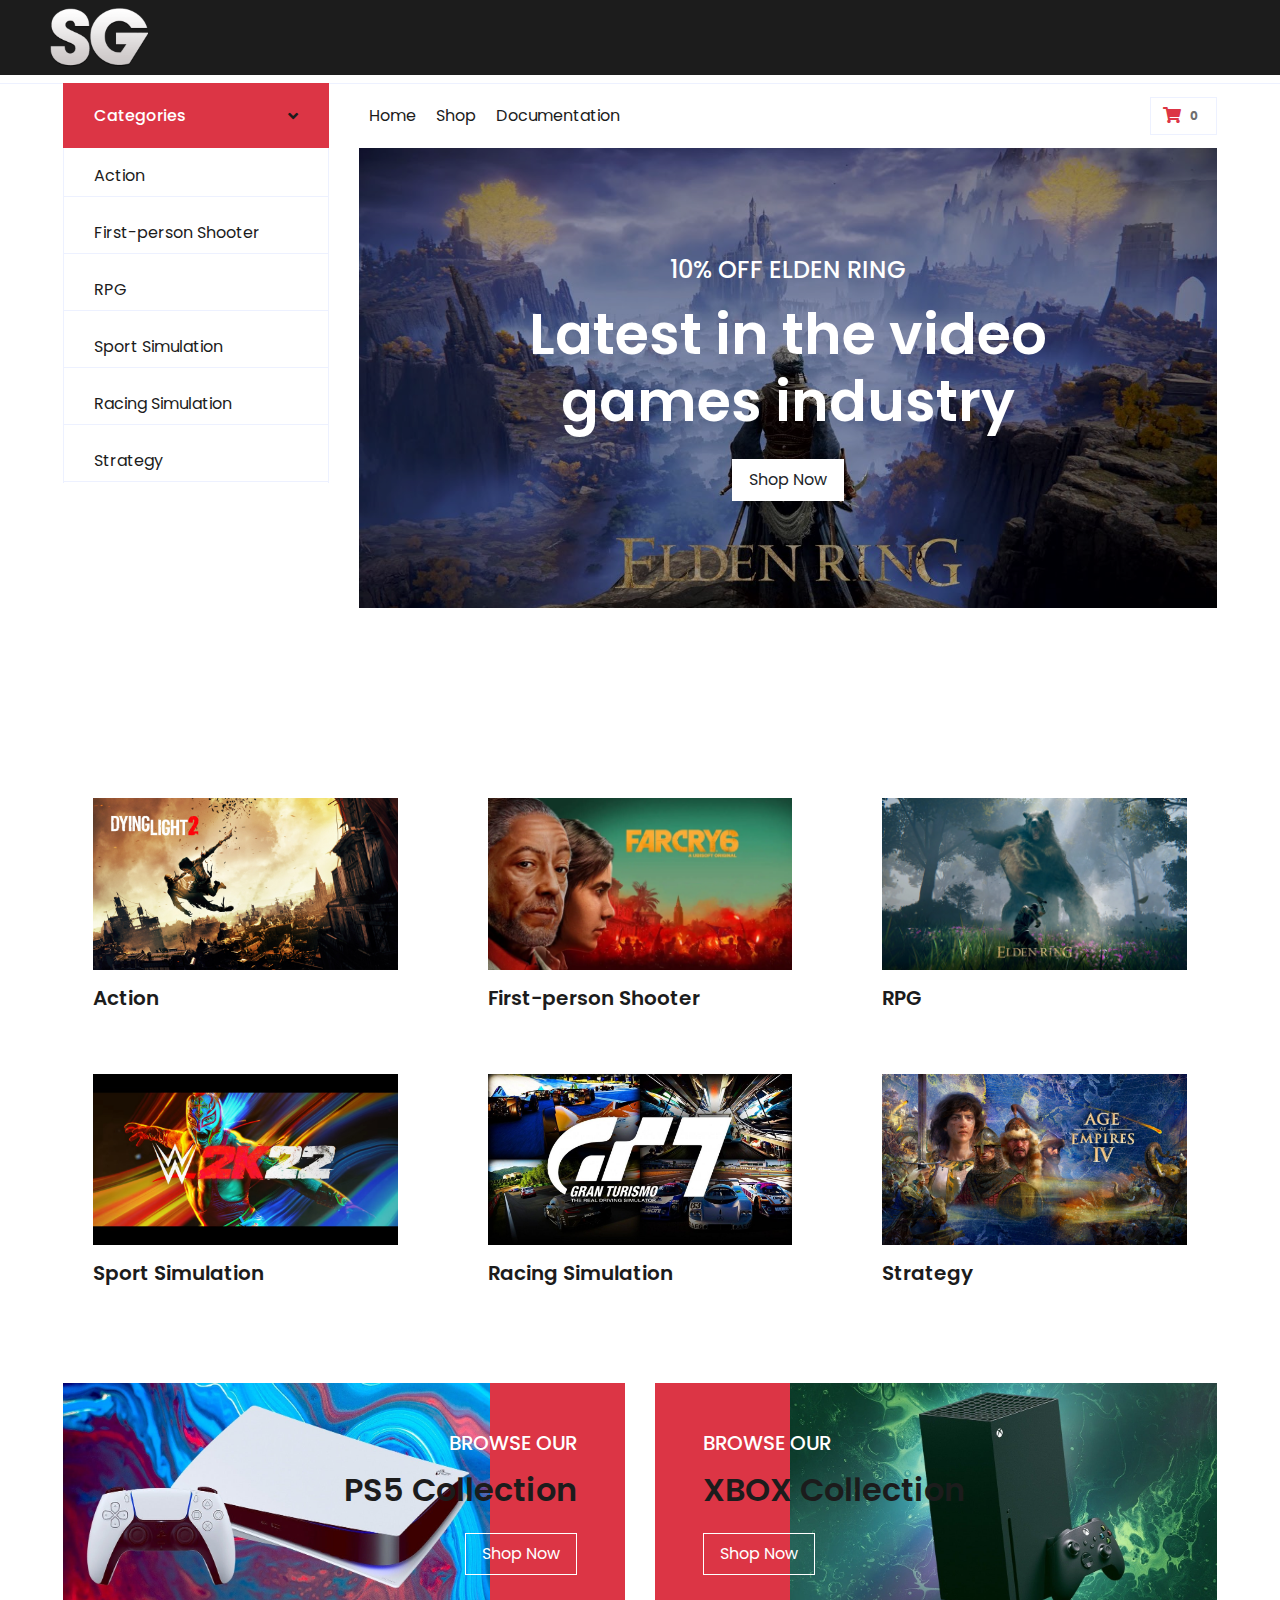
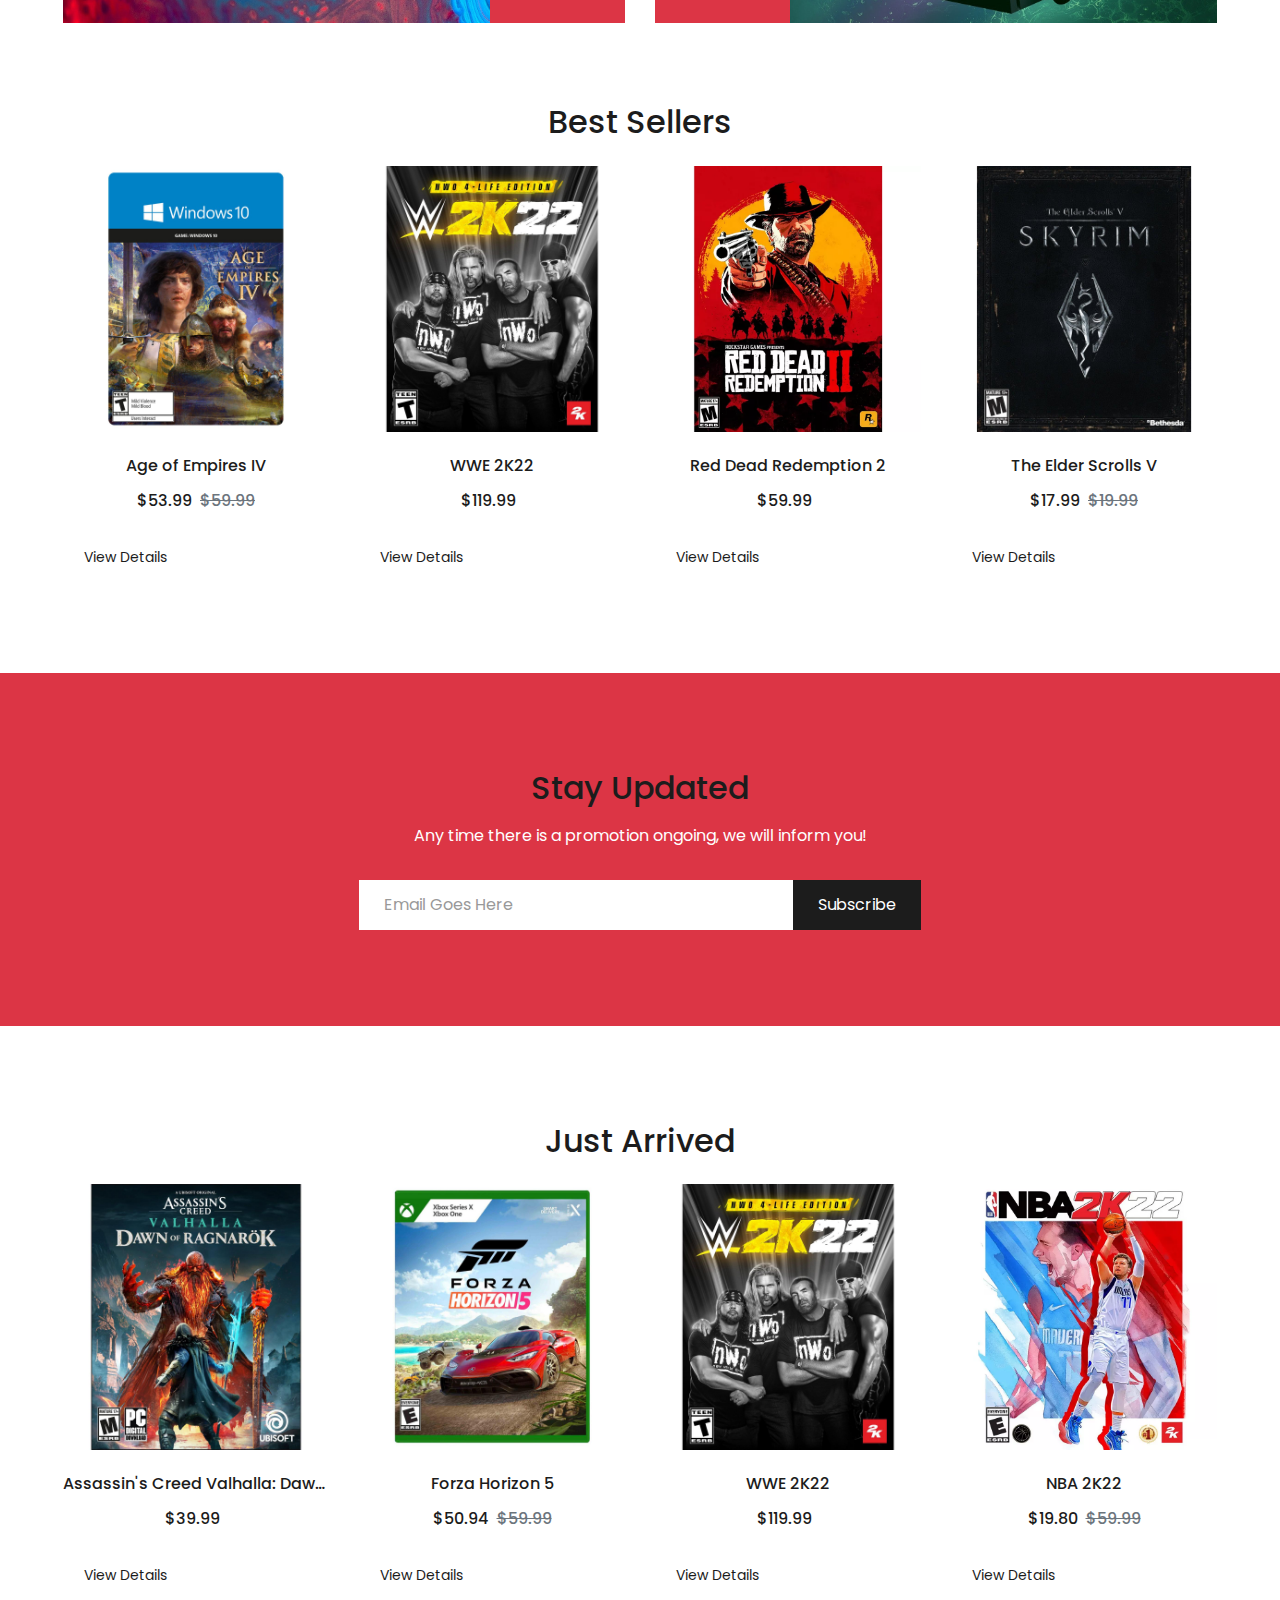
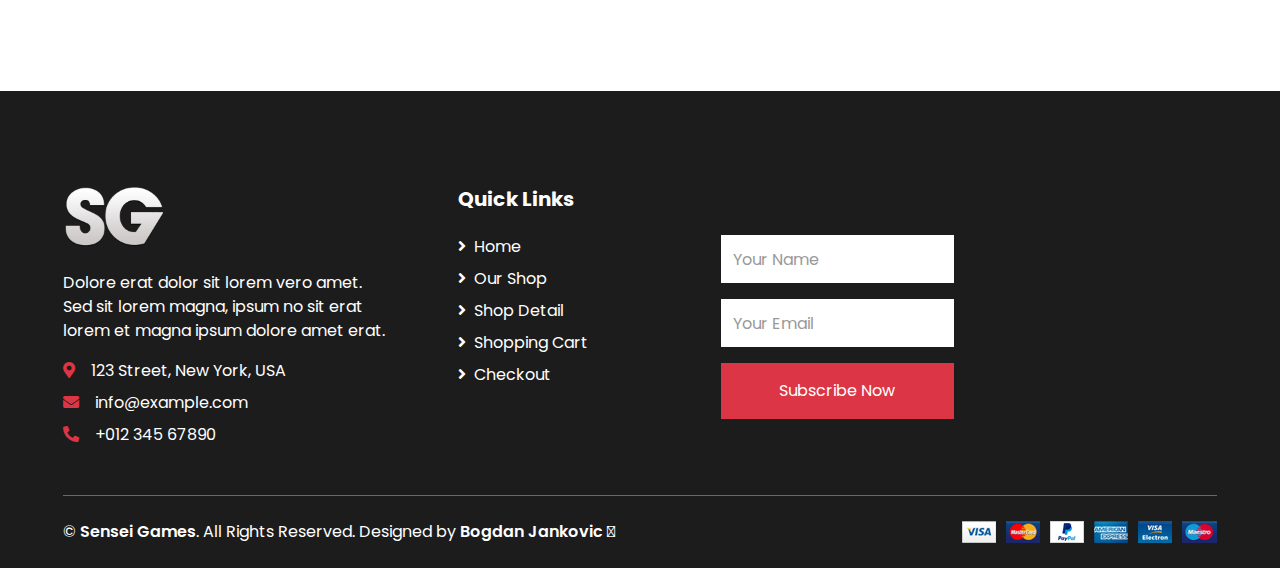
==== commit 488c0a72: "123" ====
--- a/index.html
+++ b/index.html
@@ -287,7 +287,7 @@
 
     <!-- Template Javascript -->
     <script src="assets/js/main.js"></script>
-    <script src="assets/js/myjs.js"></script>
+    <script src="assets/js/code.js"></script>
 </body>
 
 </html>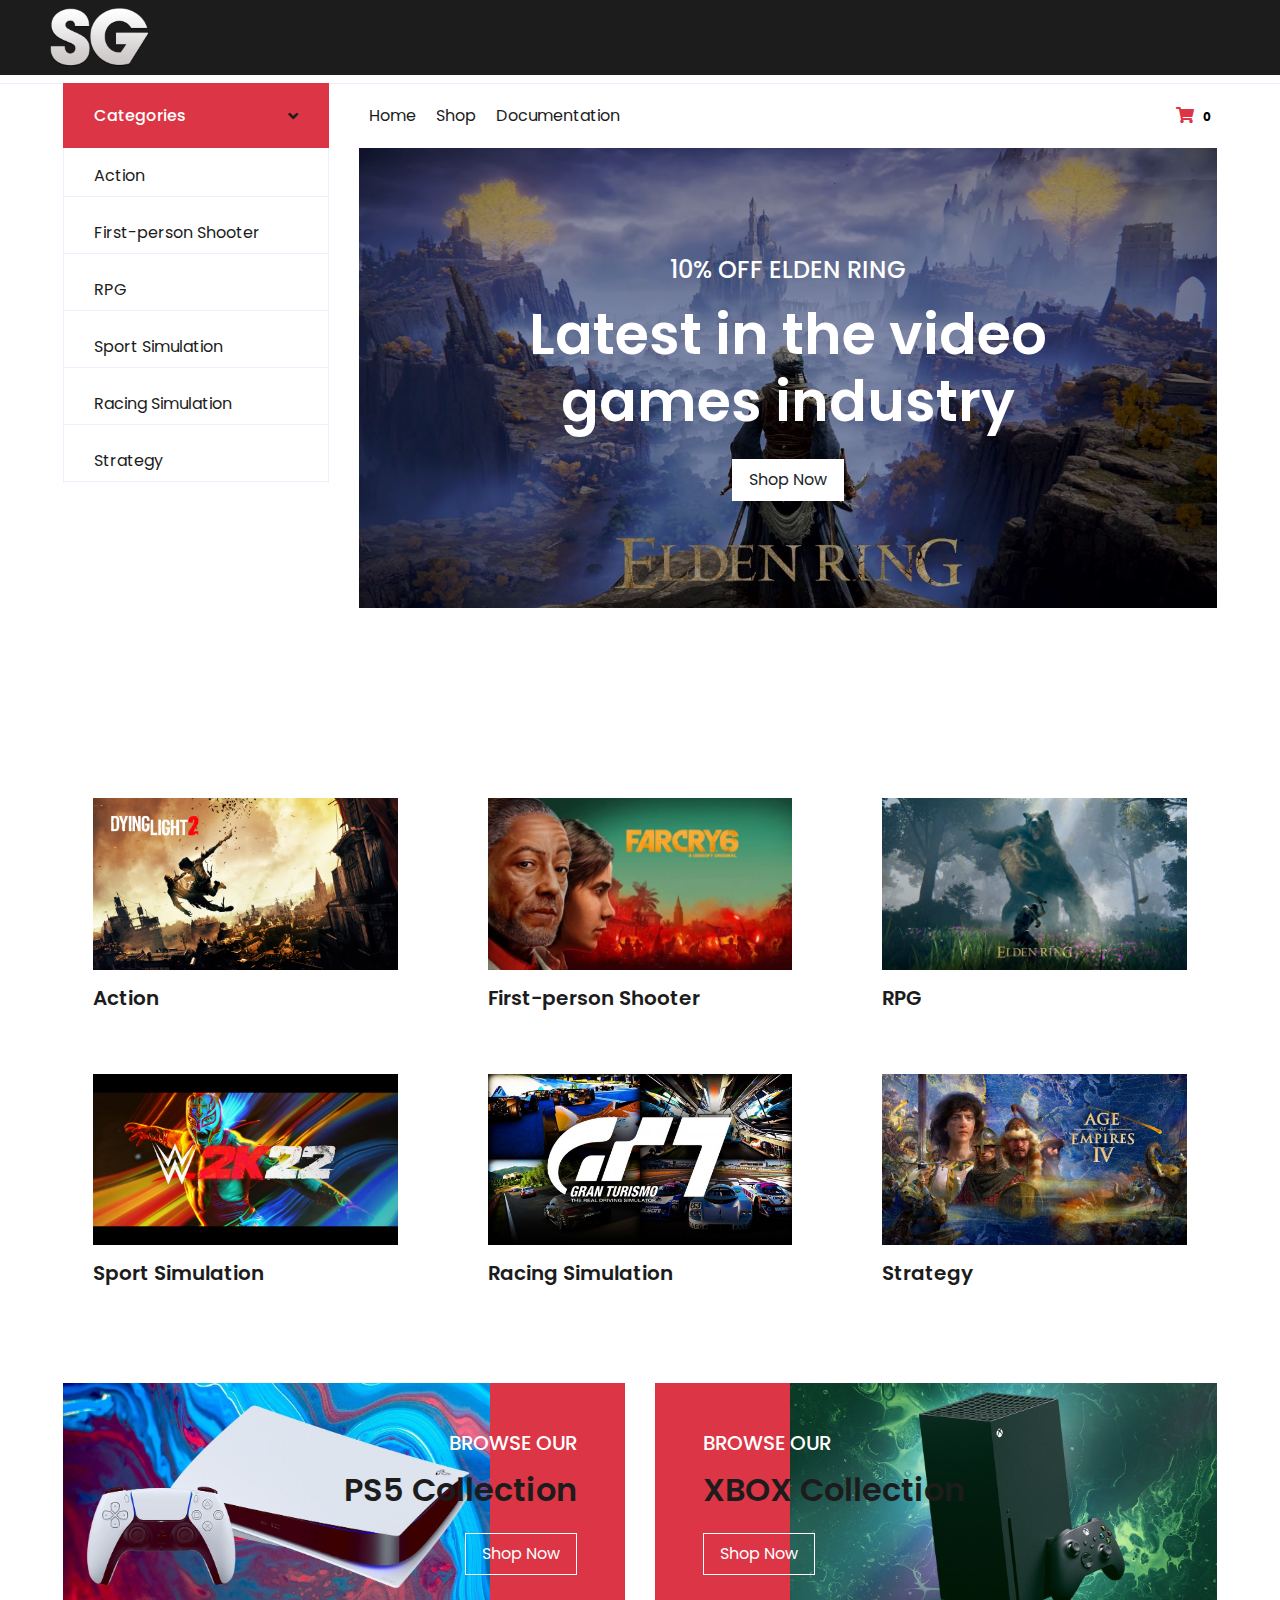
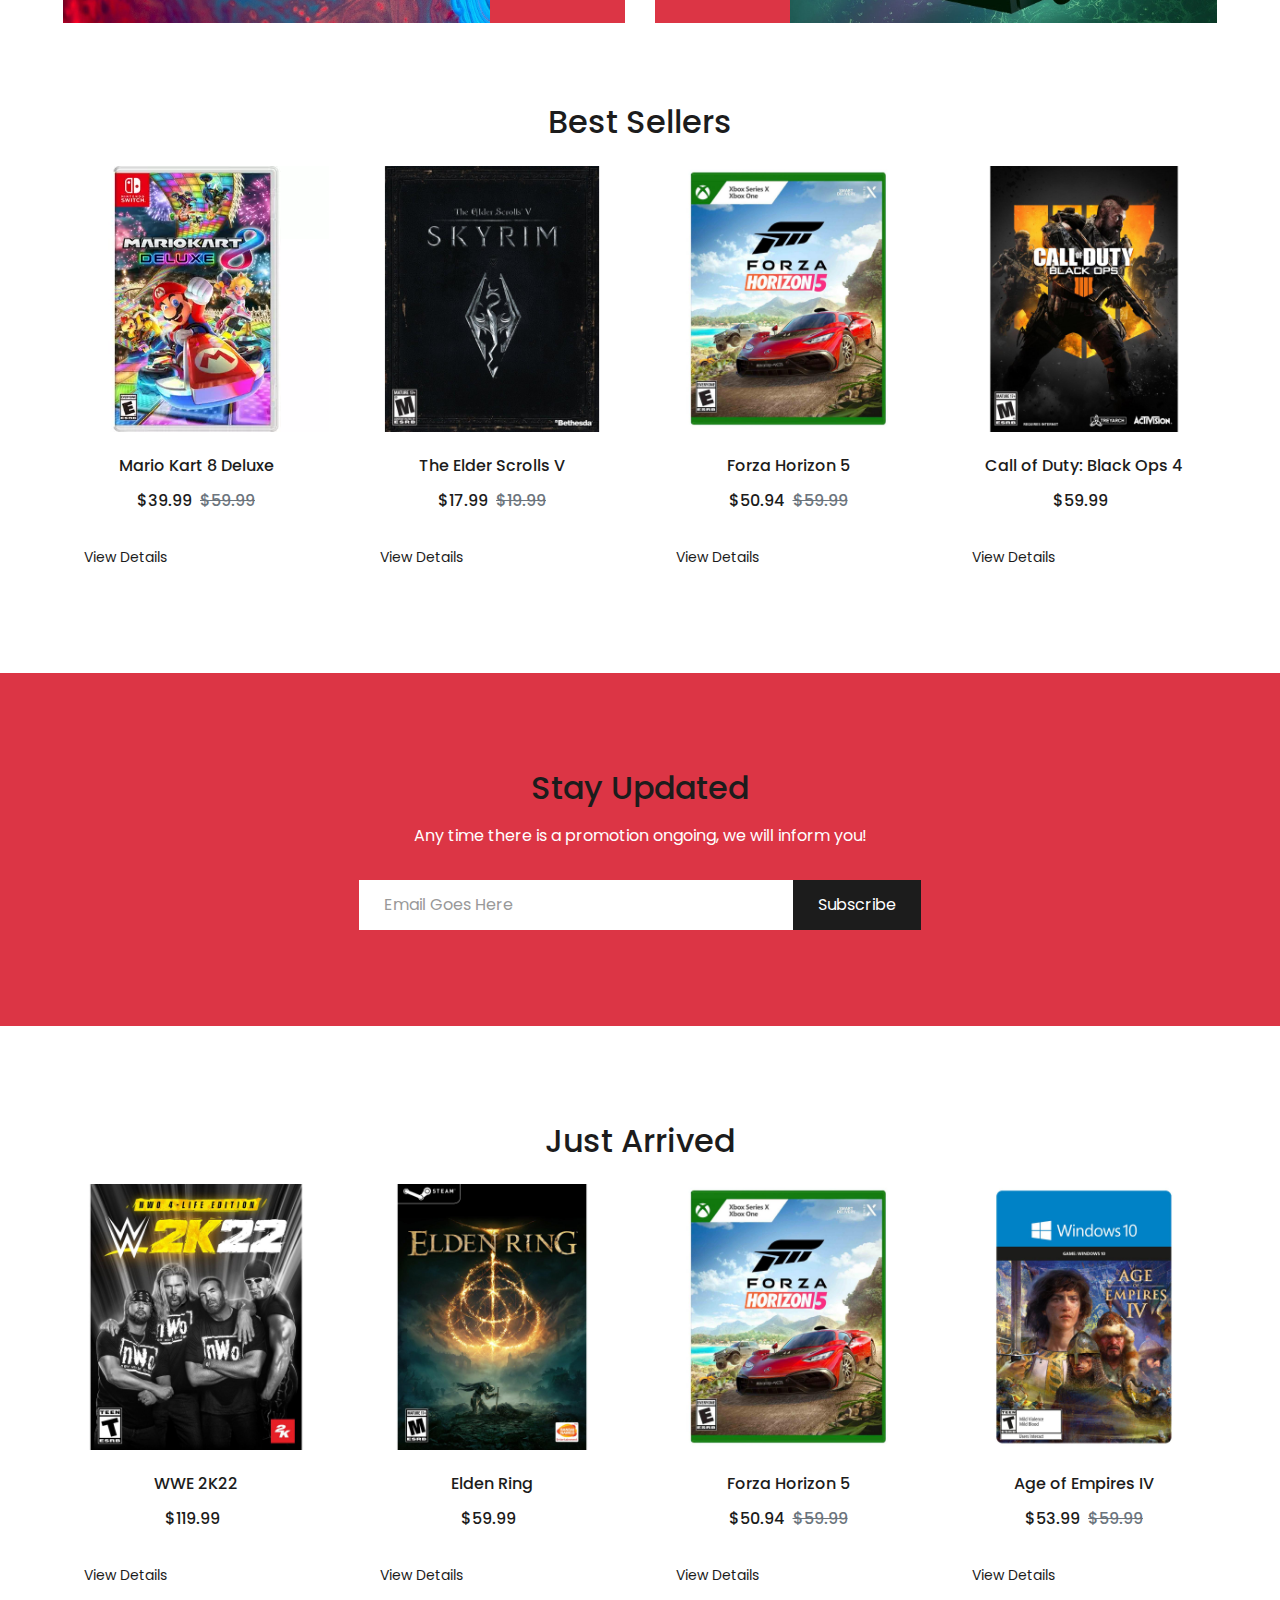
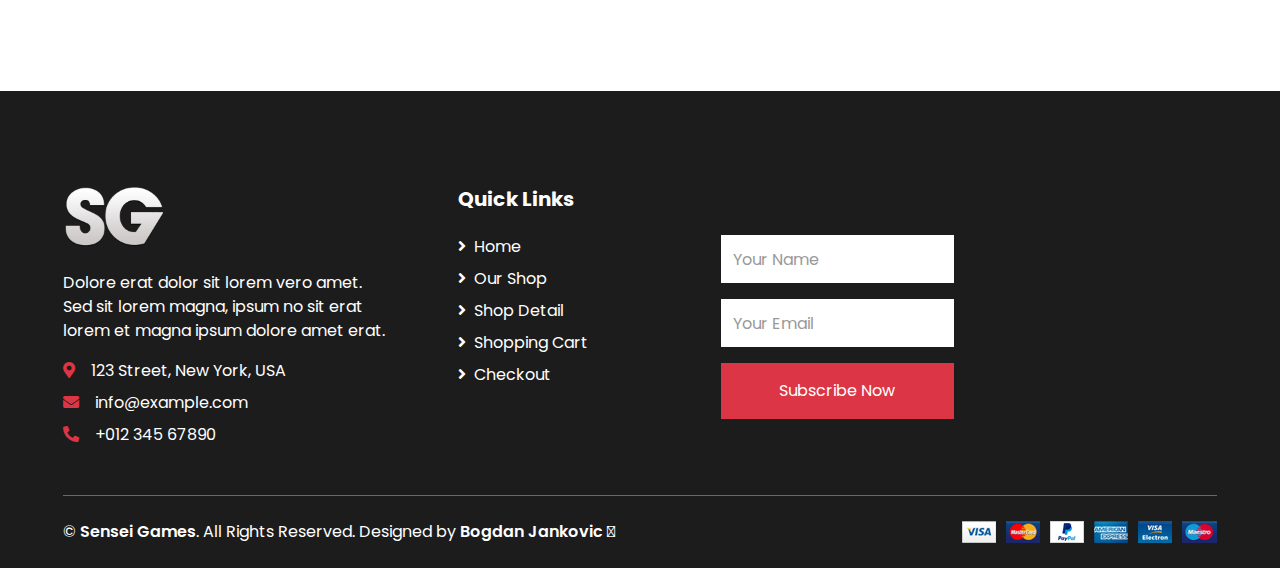
==== commit b676b5f6: "123" ====
--- a/index.html
+++ b/index.html
@@ -38,23 +38,9 @@
         </div>
         <div class="row align-items-center py-1 px-xl-5">
             
-            <!--<div class="col-lg-6 col-6 text-left">
-                <form action="">
-                    <div class="input-group">
-                        <input type="text" class="form-control" placeholder="Search for products">
-                        <div class="input-group-append">
-                            <span class="input-group-text bg-transparent text-primary">
-                                <i class="fa fa-search"></i>
-                            </span>
-                        </div>
-                    </div>
-                </form>
-            </div>-->
+          
             <div class="col-lg-3 col-6 text-right">
-                <!--<a href="" class="btn border">
-                    <i class="fas fa-heart text-primary"></i>
-                    <span class="badge">0</span>
-                </a>-->
+            
                 
             </div>
         </div>
@@ -87,7 +73,7 @@
                     <div class="collapse navbar-collapse justify-content-between" id="navbarCollapse">
                         <div class="menu navbar-nav mr-auto py-0">
                         </div>
-                        <a href="cart.html" class="btn border">
+                        <a href="cart.html">
                             <i class="fas fa-shopping-cart text-danger"></i>
                             <span class="badge">0</span>
                         </a>
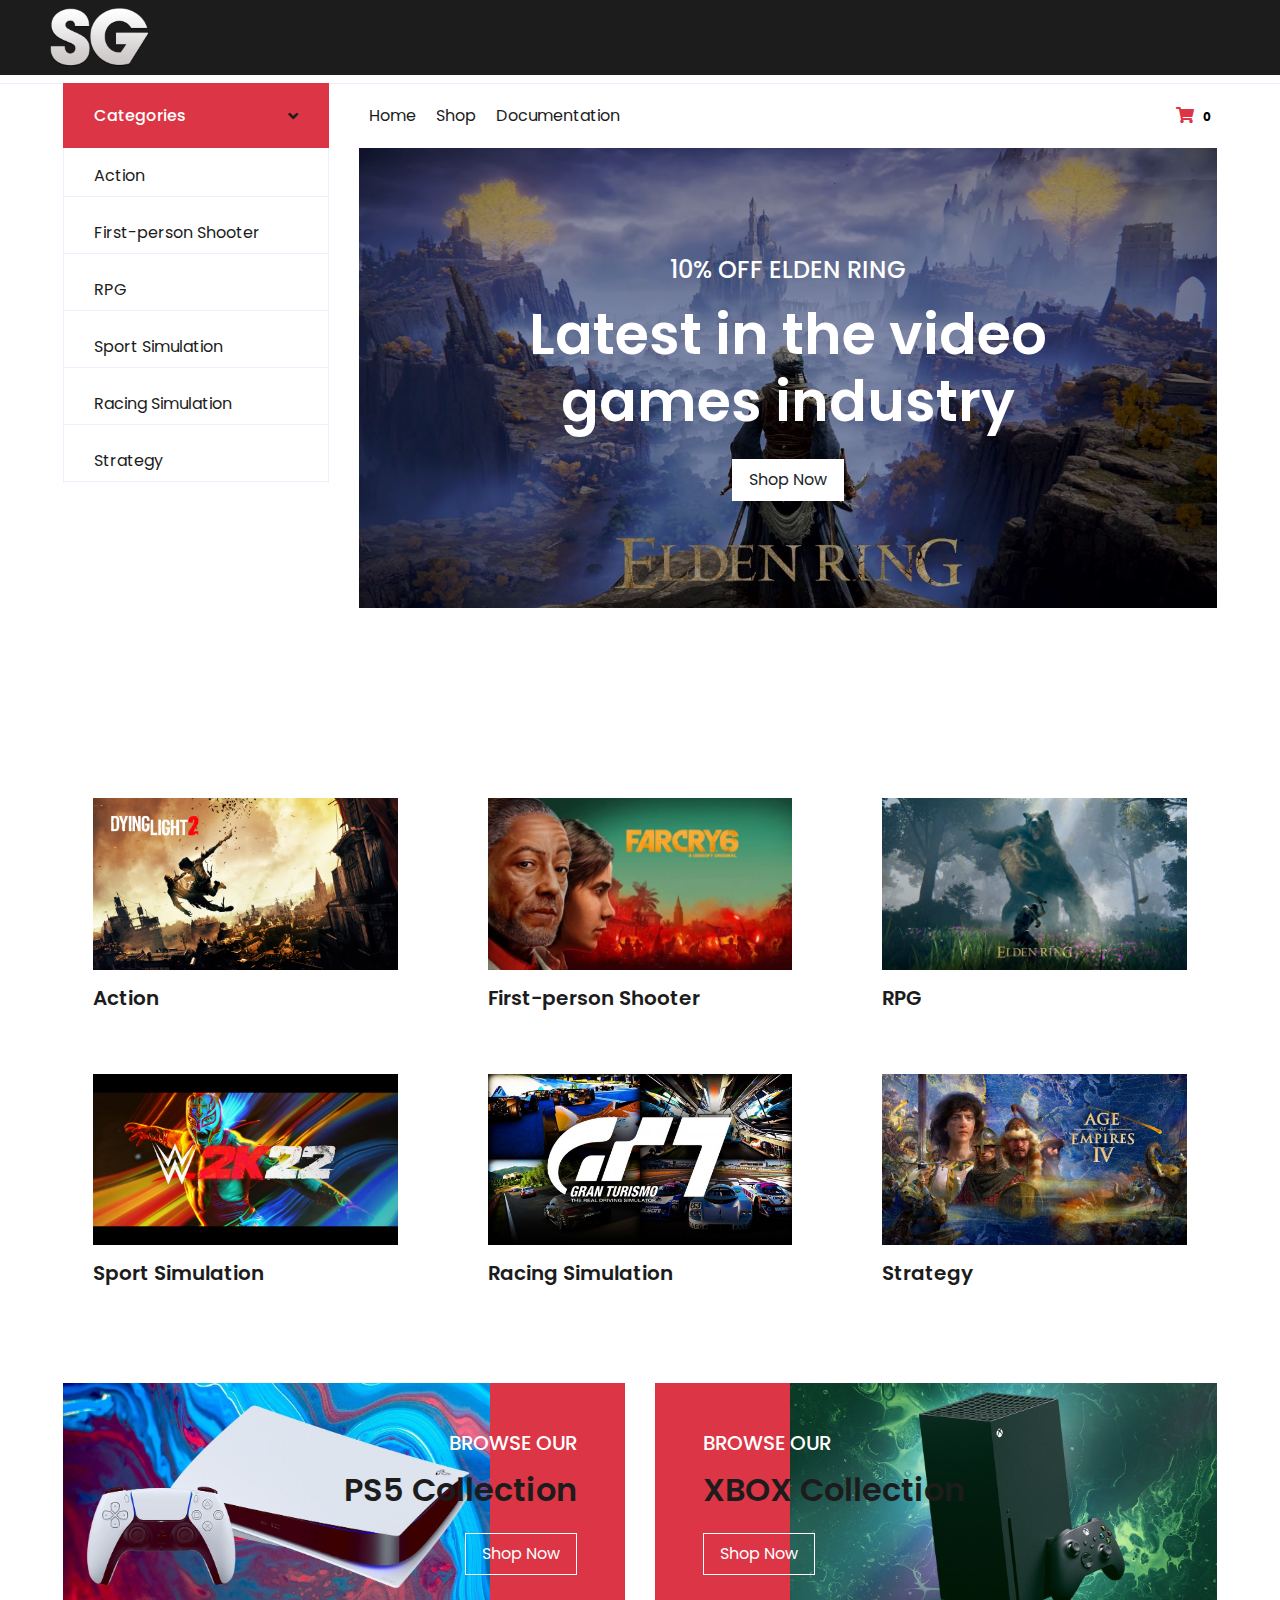
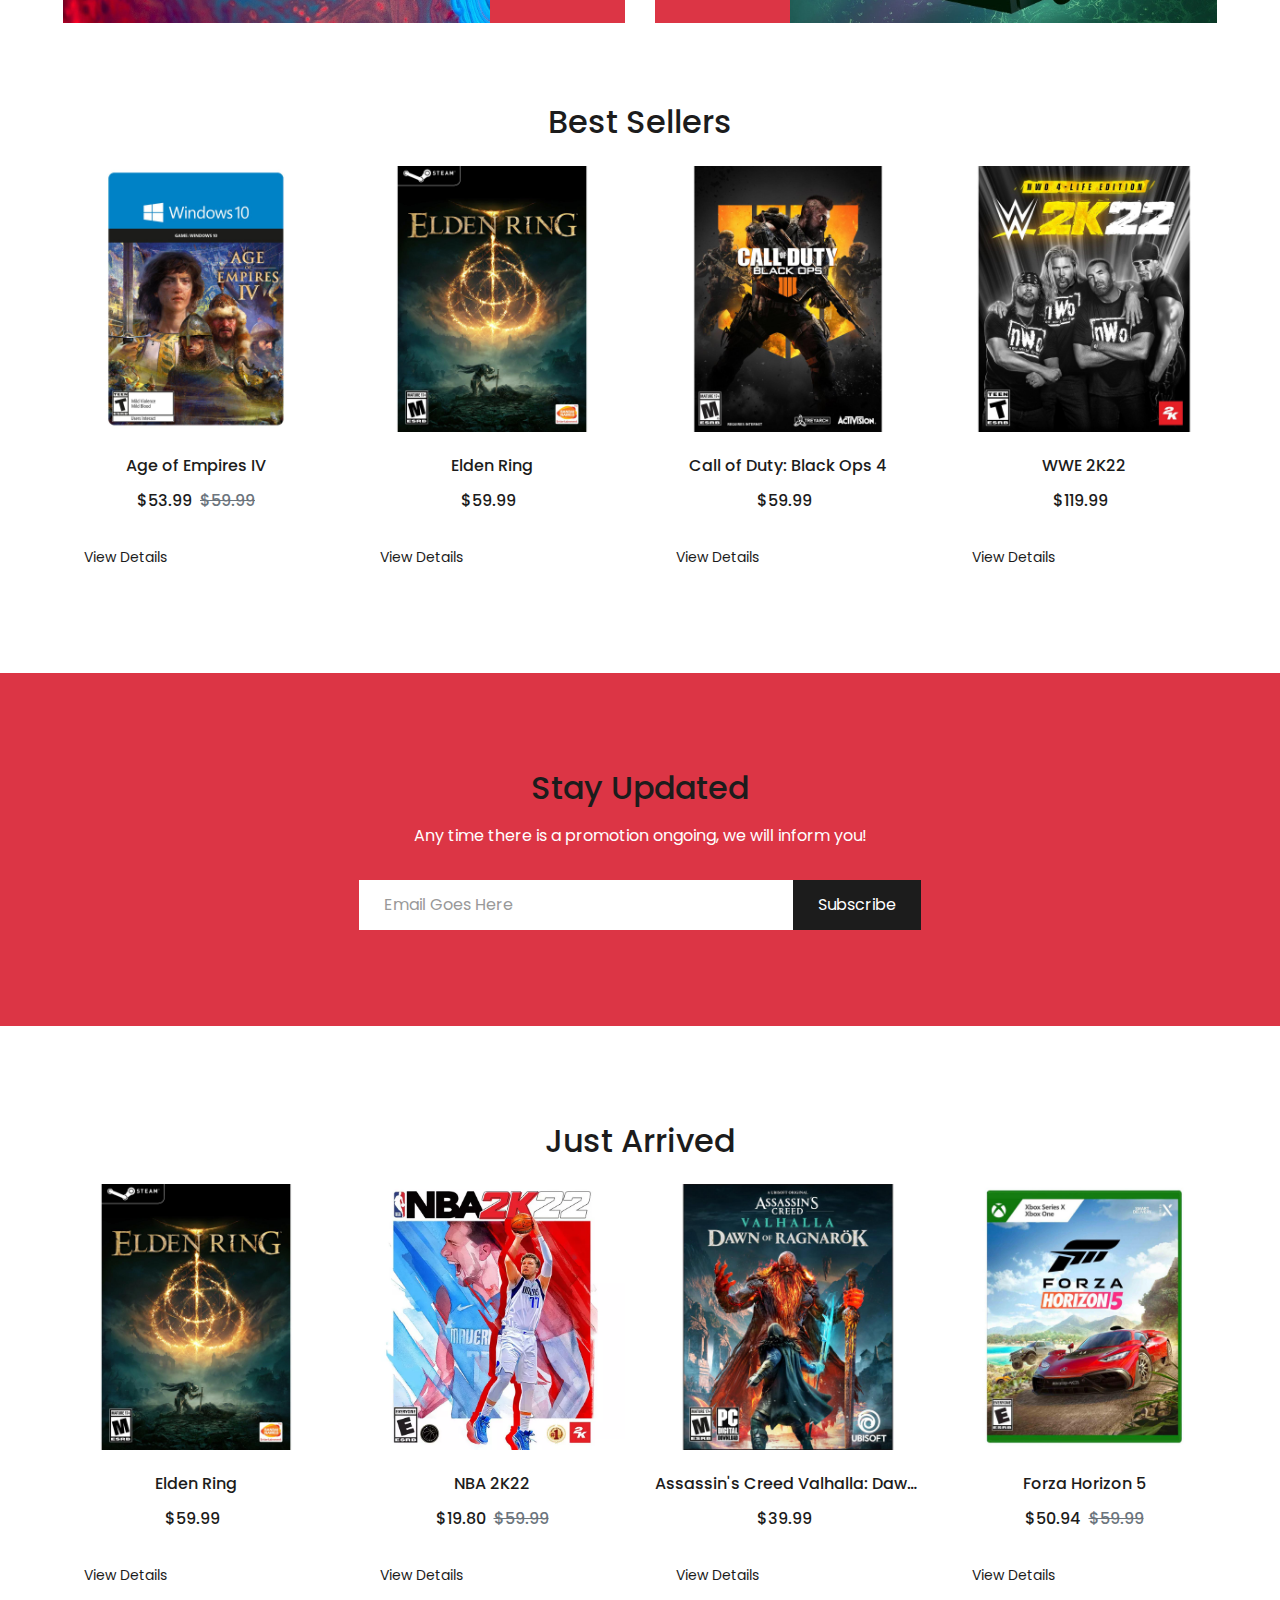
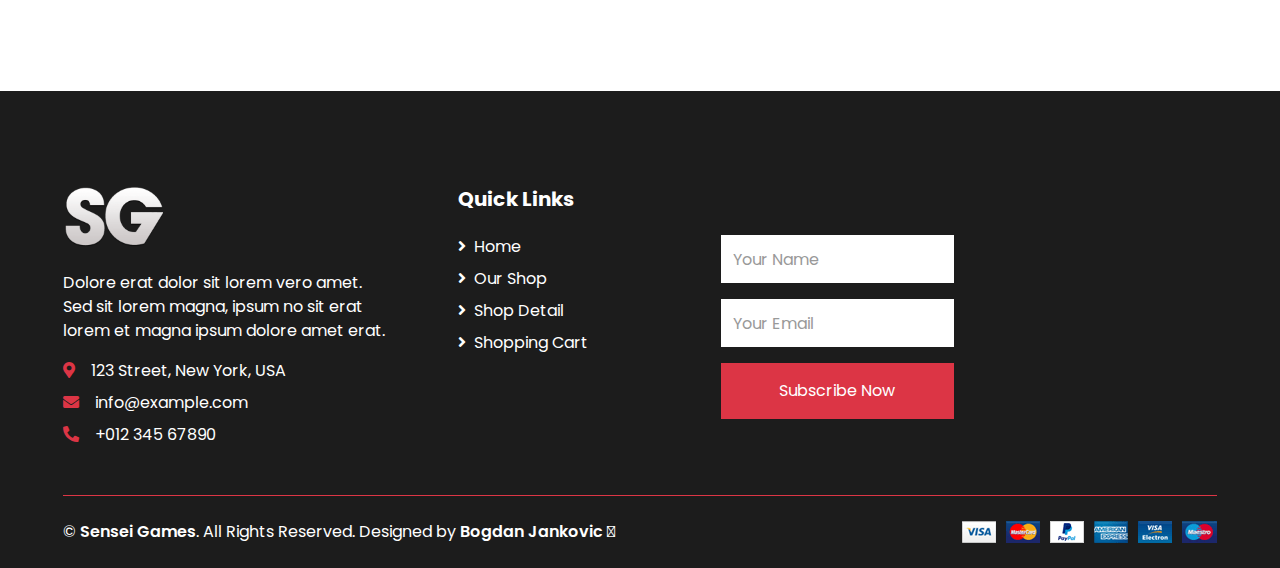
==== commit d65959cd: "123" ====
--- a/index.html
+++ b/index.html
@@ -216,7 +216,7 @@
                             <a class="text-white mb-2" href="shop.html"><i class="fa fa-angle-right mr-2"></i>Our Shop</a>
                             <a class="text-white mb-2" href="detail.html"><i class="fa fa-angle-right mr-2"></i>Shop Detail</a>
                             <a class="text-white mb-2" href="cart.html"><i class="fa fa-angle-right mr-2"></i>Shopping Cart</a>
-                            <a class="text-white mb-2" href="checkout.html"><i class="fa fa-angle-right mr-2"></i>Checkout</a>
+                          
                             
                         </div>
                     </div>
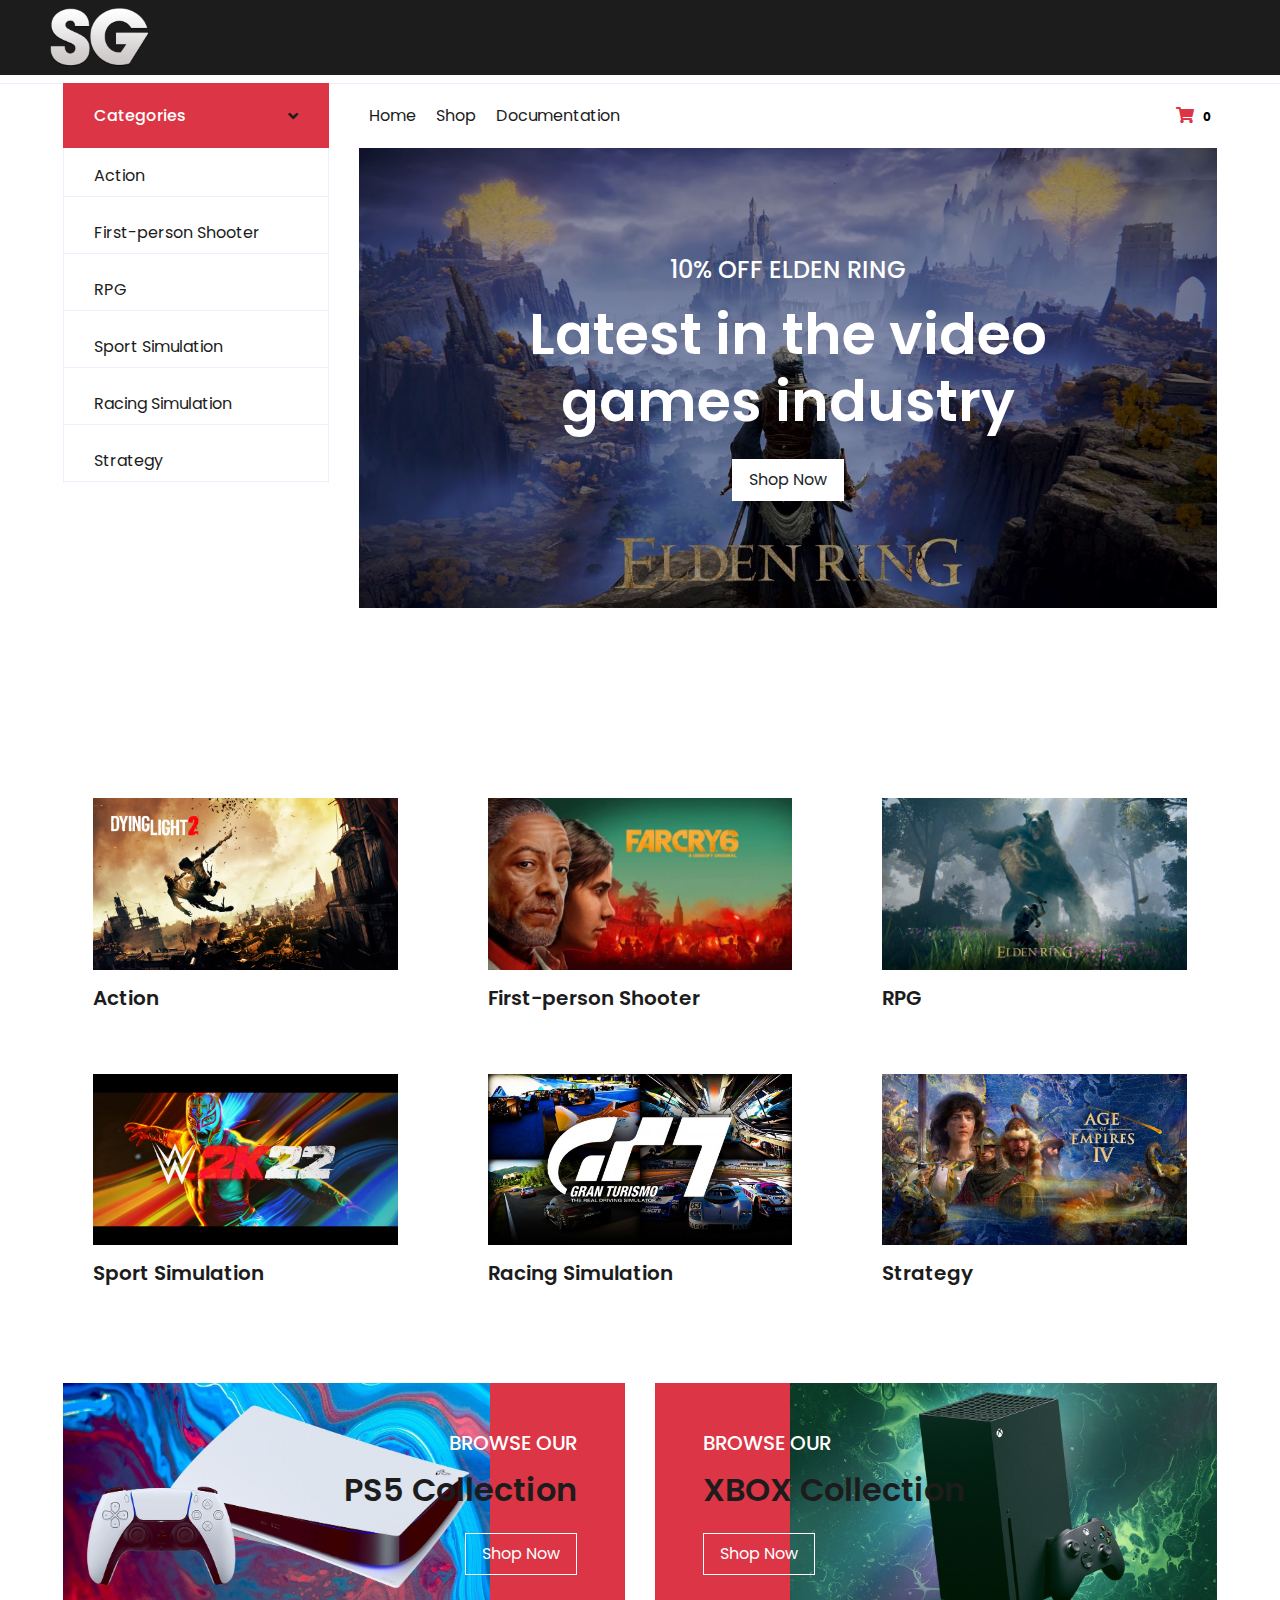
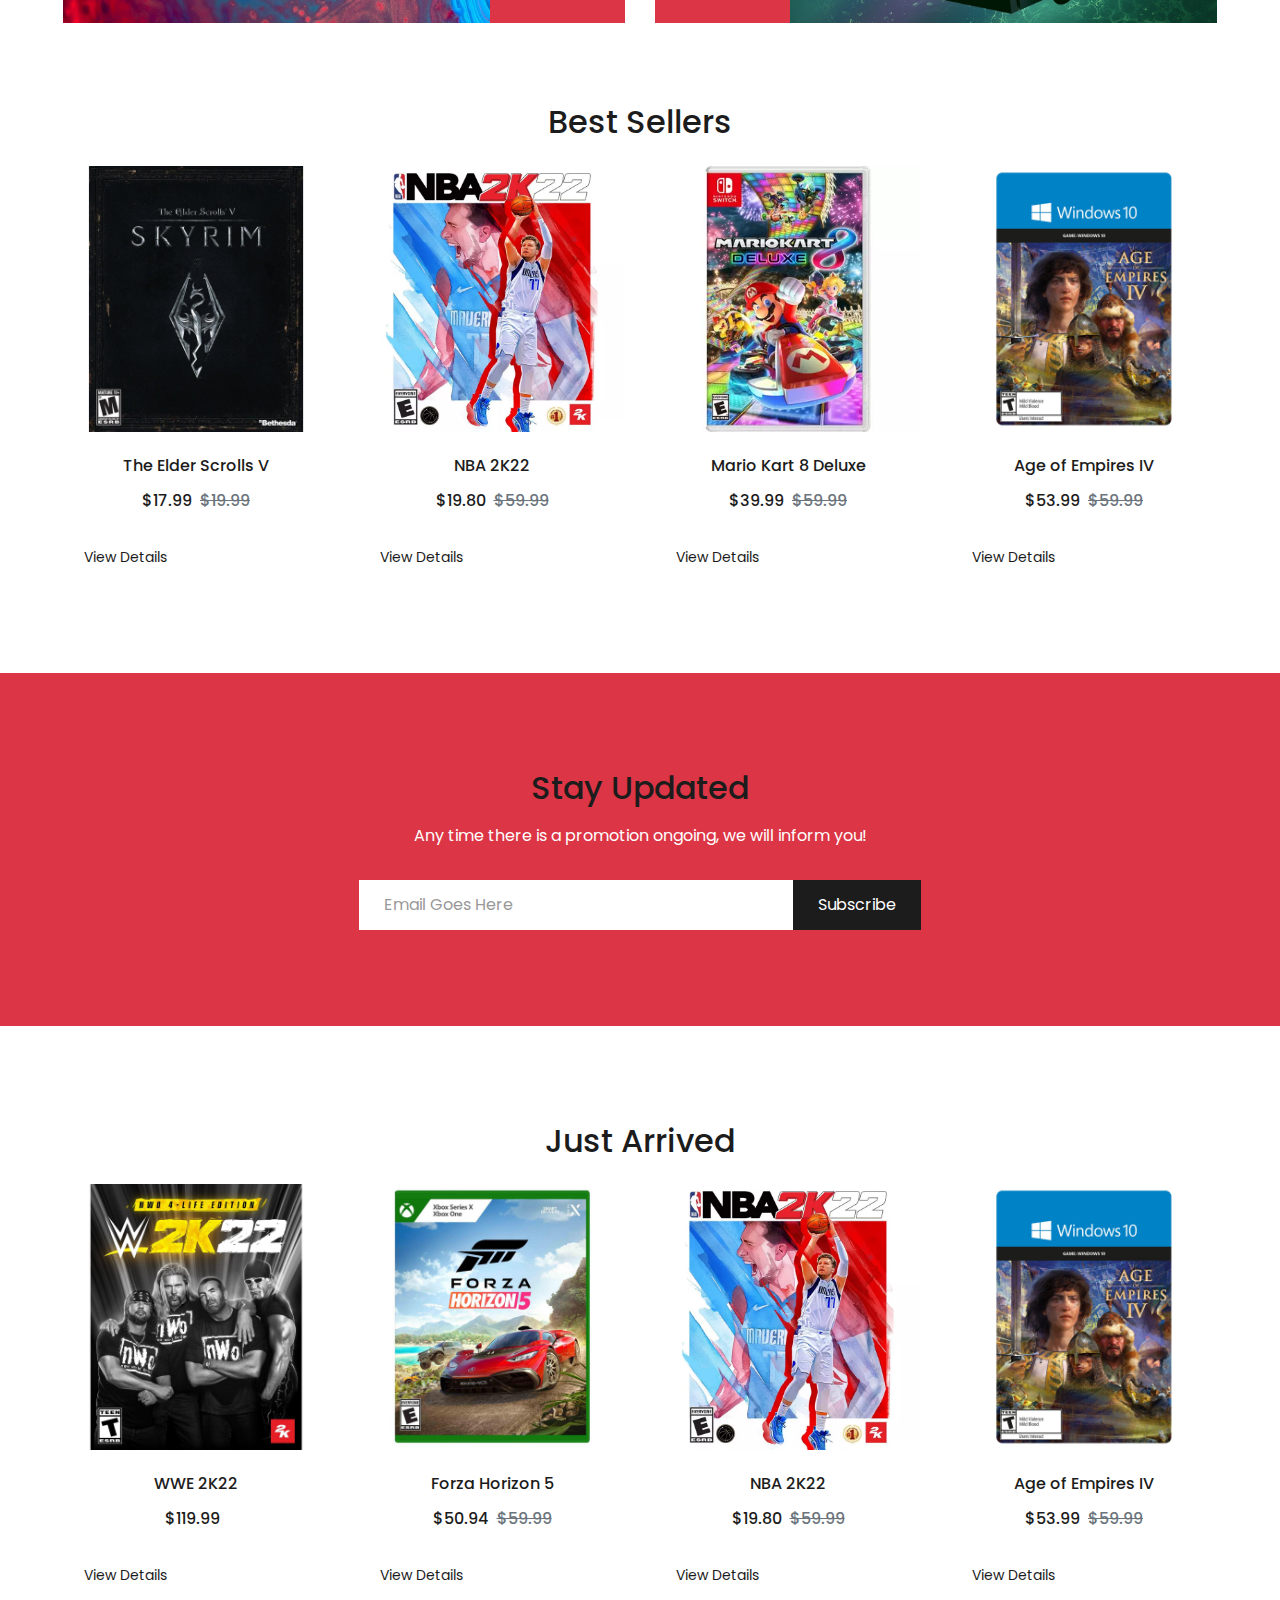
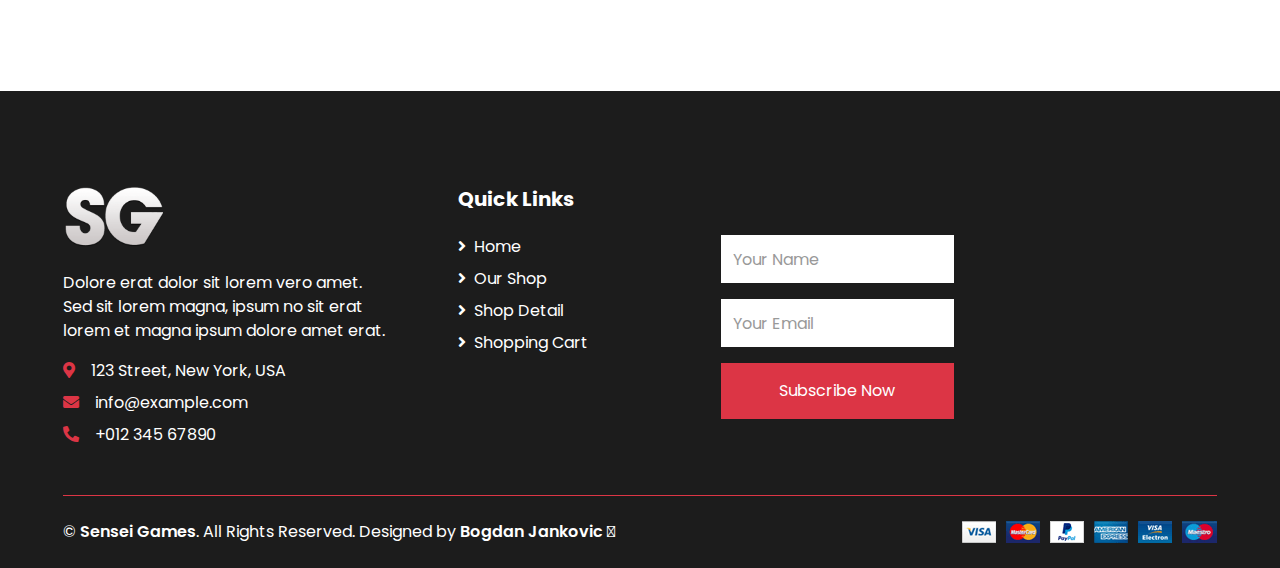
==== commit d2a774f3: "123" ====
--- a/index.html
+++ b/index.html
@@ -125,21 +125,21 @@
         <div class="row px-xl-5">
             <div class="col-md-6 pb-4">
                 <div class="position-relative bg-danger text-center text-md-right text-white mb-2 py-5 px-5">
-                    <img src="assets/img/ps5-event-everything-announced-and-revealed_c2d3.jpg" alt="">
+                    <img src="assets/img/ps5-event-everything-announced-and-revealed_c2d3.jpg" alt="PS5">
                     <div class="position-relative" style="z-index: 1;">
                         <h5 class="text-uppercase text-light mb-3">BROWSE OUR</h5>
                         <h2 class="mb-4 font-weight-semi-bold">PS5 Collection</h2>
-                        <a href="" class="btn btn-outline-light py-md-2 px-md-3">Shop Now</a>
+                        <a href="shop.html" class="btn btn-outline-light py-md-2 px-md-3">Shop Now</a>
                     </div>
                 </div>
             </div>
             <div class="col-md-6 pb-4">
                 <div class="position-relative bg-danger text-center text-md-left text-white mb-2 py-5 px-5">
-                    <img src="assets/img/xboxseriesx-blogroll-1600758953687_160w.jpg" alt="">
+                    <img src="assets/img/xboxseriesx-blogroll-1600758953687_160w.jpg" alt="XBOX Series X">
                     <div class="position-relative" style="z-index: 1;">
                         <h5 class="text-uppercase text-light mb-3">BROWSE OUR</h5>
                         <h2 class="mb-4 font-weight-semi-bold">XBOX Collection</h2>
-                        <a href="" class="btn btn-outline-light py-md-2 px-md-3">Shop Now</a>
+                        <a href="shop.html" class="btn btn-outline-light py-md-2 px-md-3">Shop Now</a>
                     </div>
                 </div>
             </div>
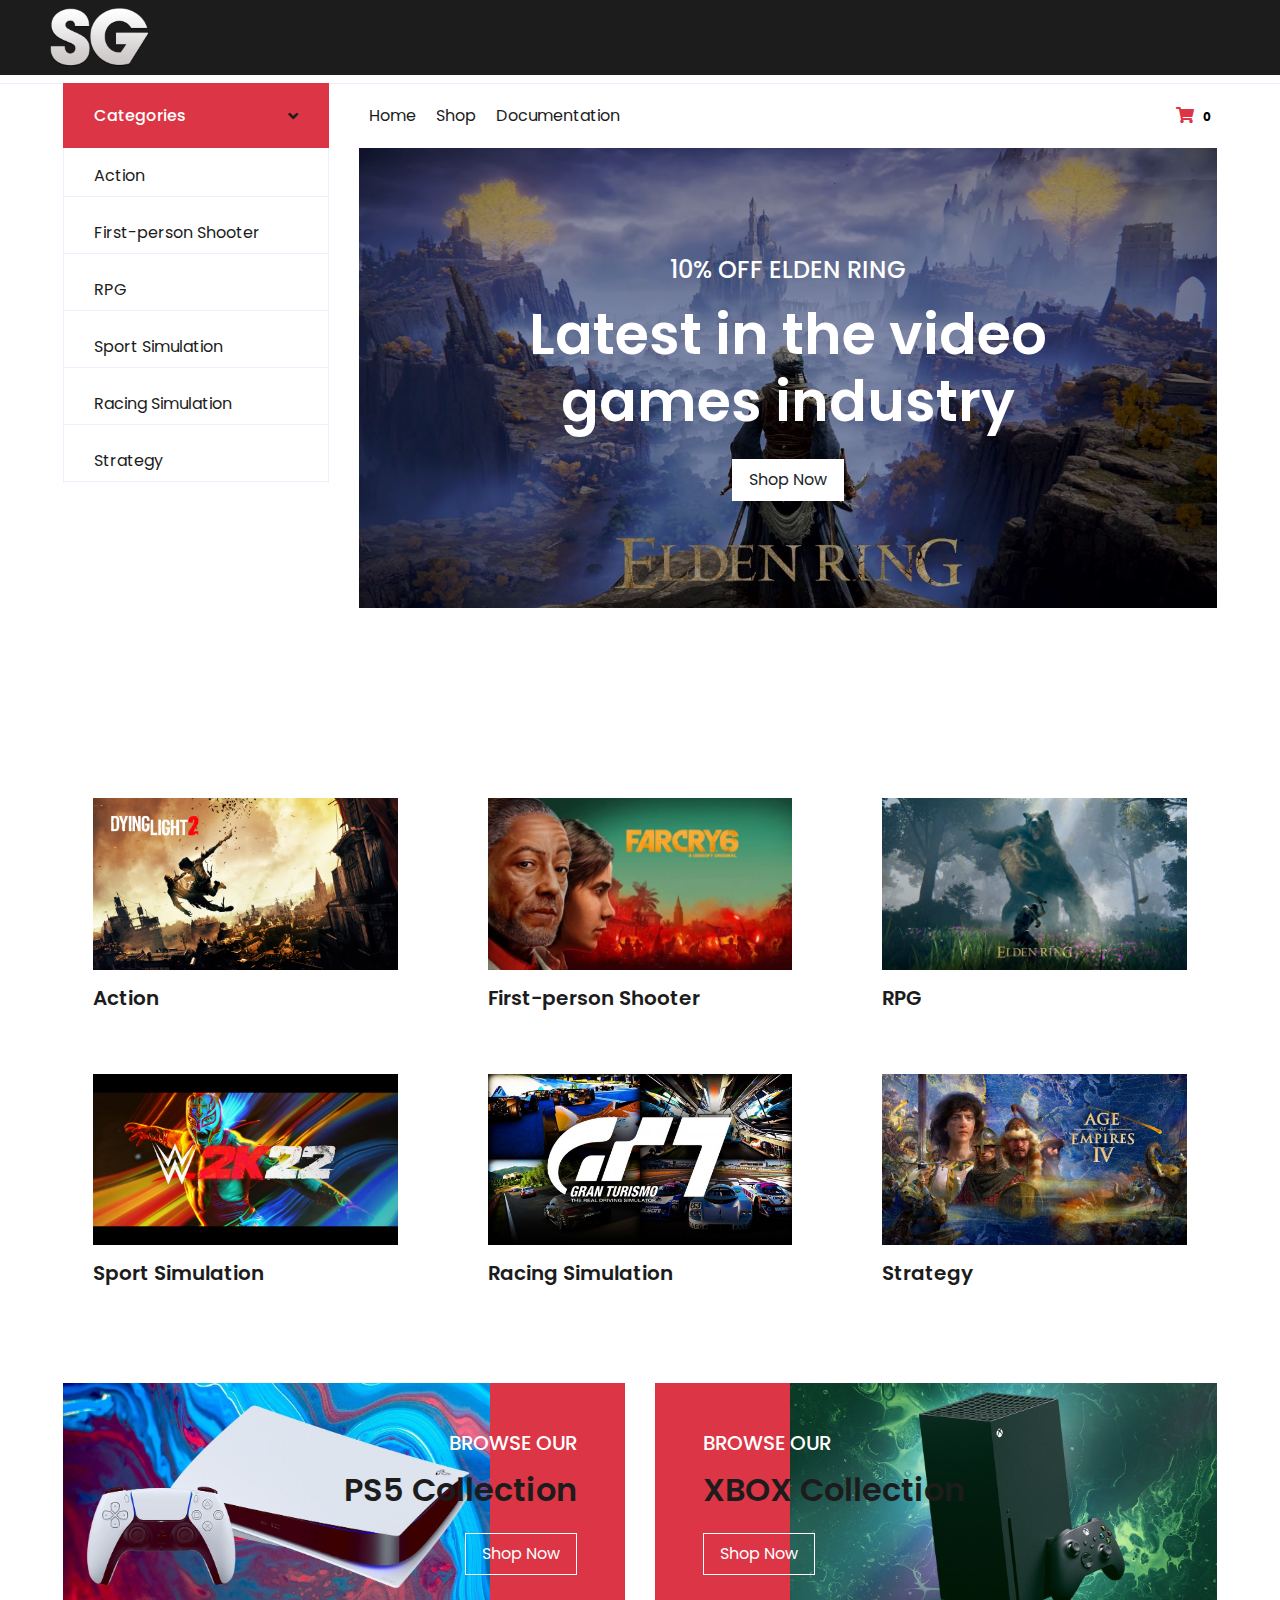
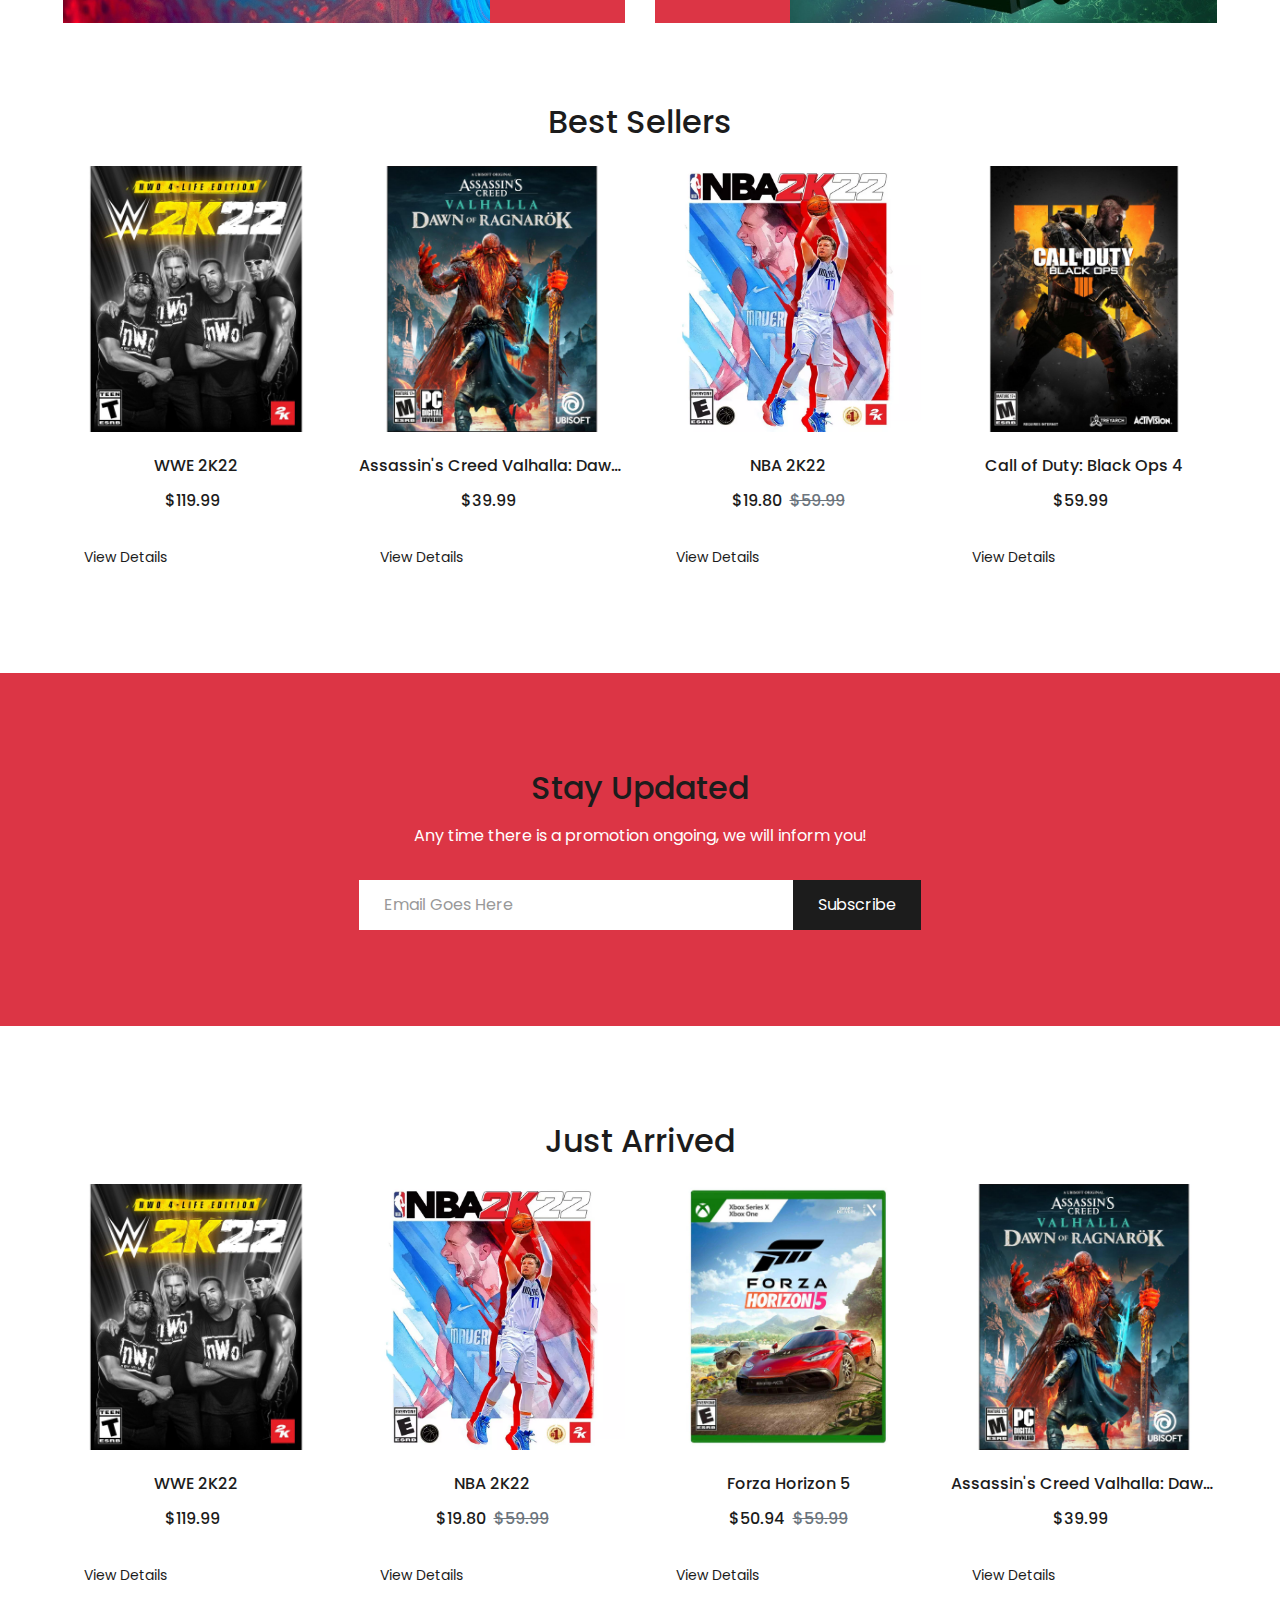
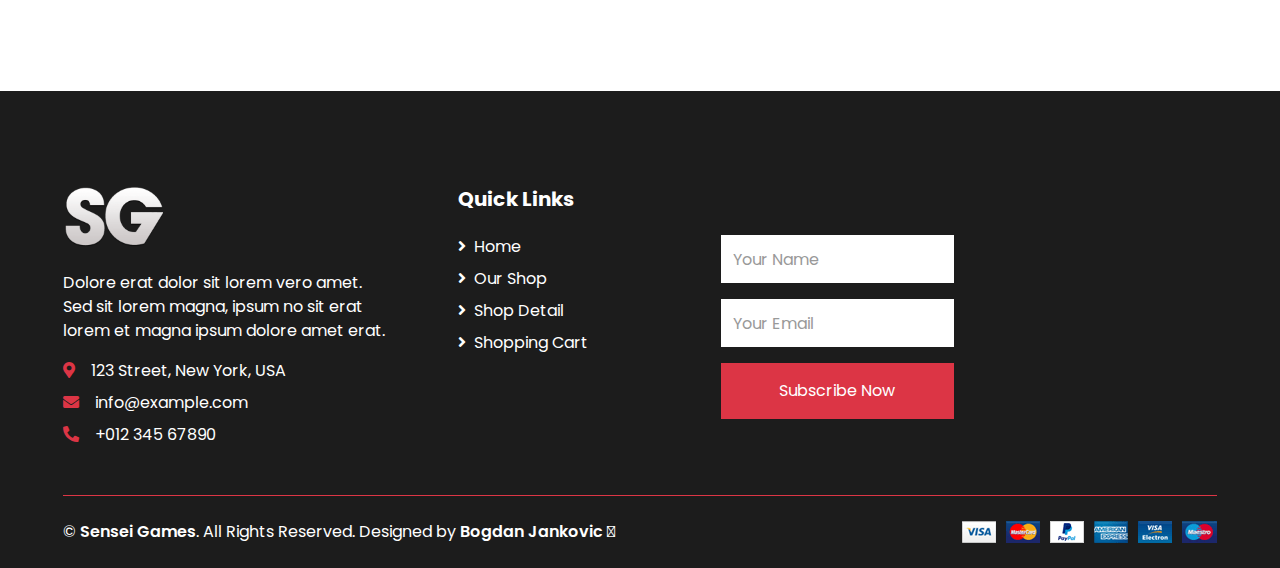
==== commit cc551b7d: "123" ====
--- a/index.html
+++ b/index.html
@@ -153,7 +153,7 @@
         <div class="text-center mb-4">
             <h2 class=" px-5"><span class="px-2">Best Sellers</span></h2>
         </div>
-        <div id="trendyProducts" class="row px-xl-5 pb-3">
+        <div id="bestSellingProducts" class="row px-xl-5 pb-3">
             
            
         </div>
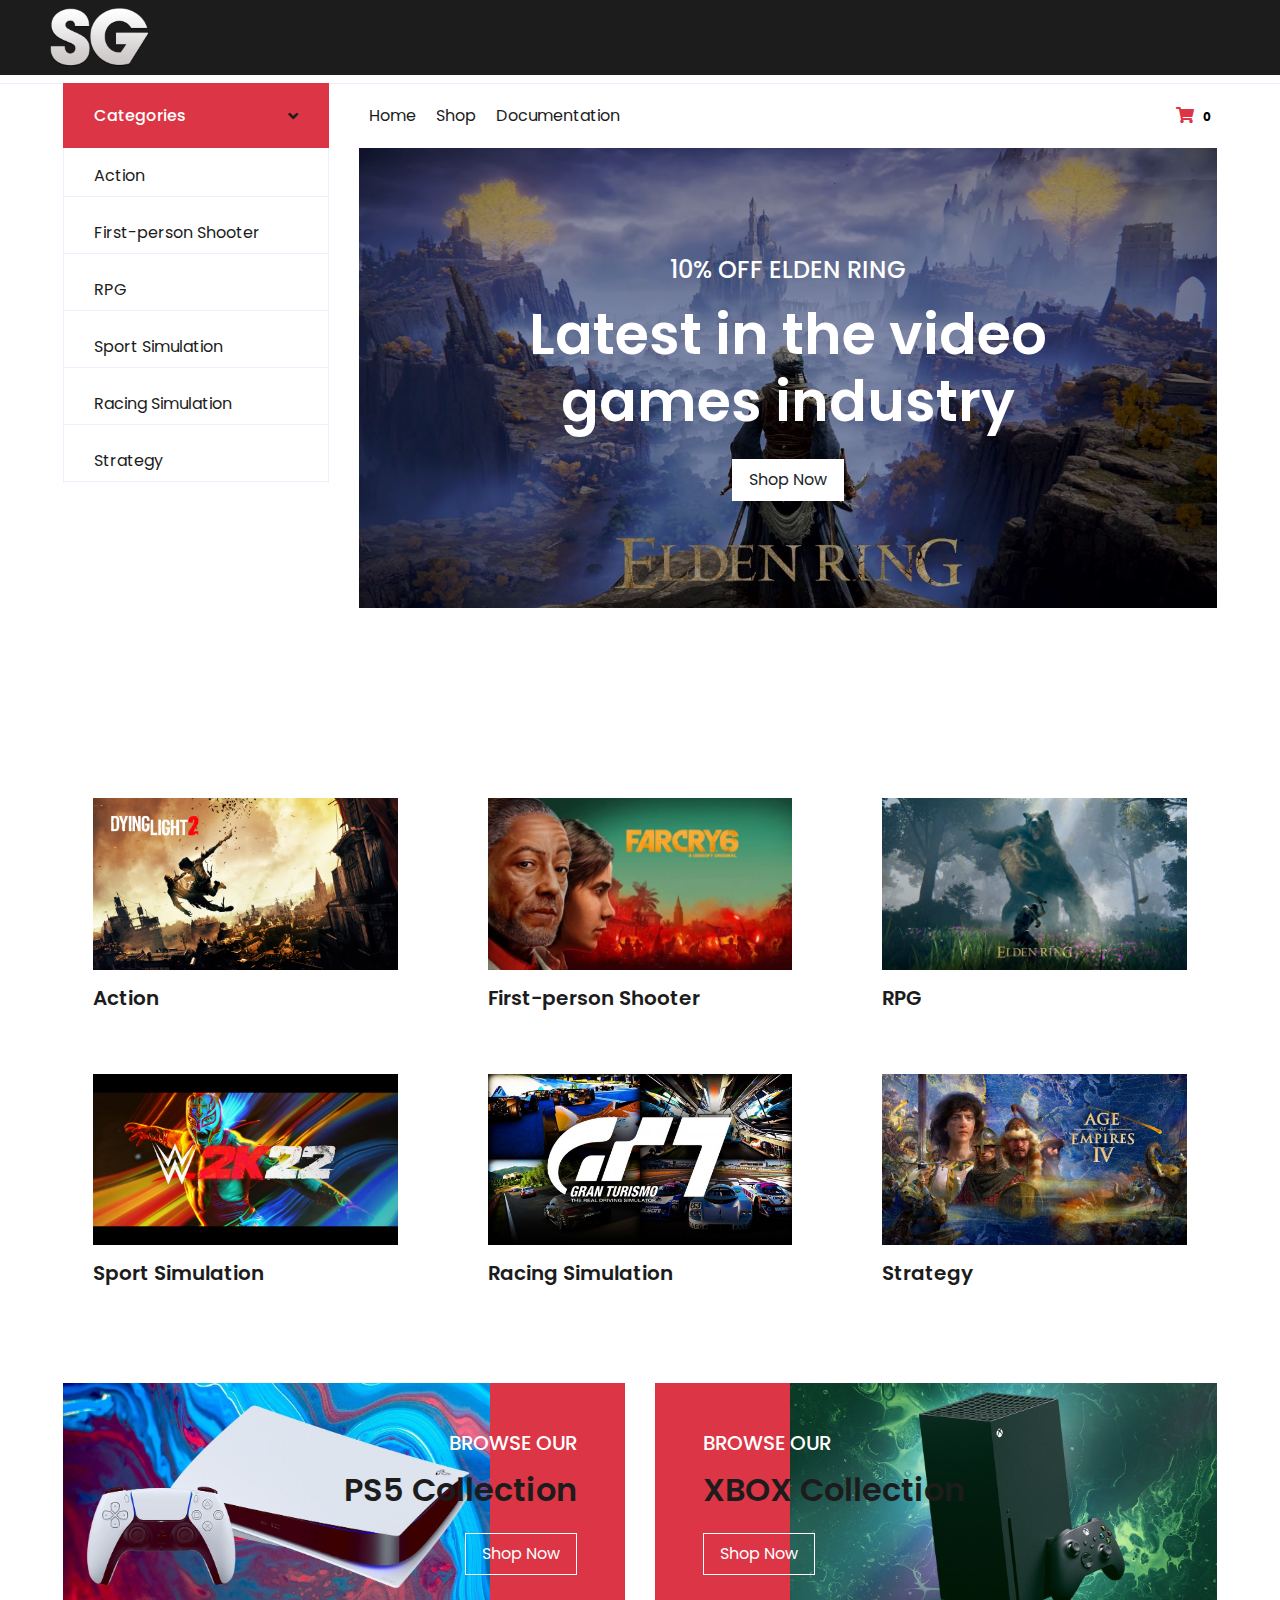
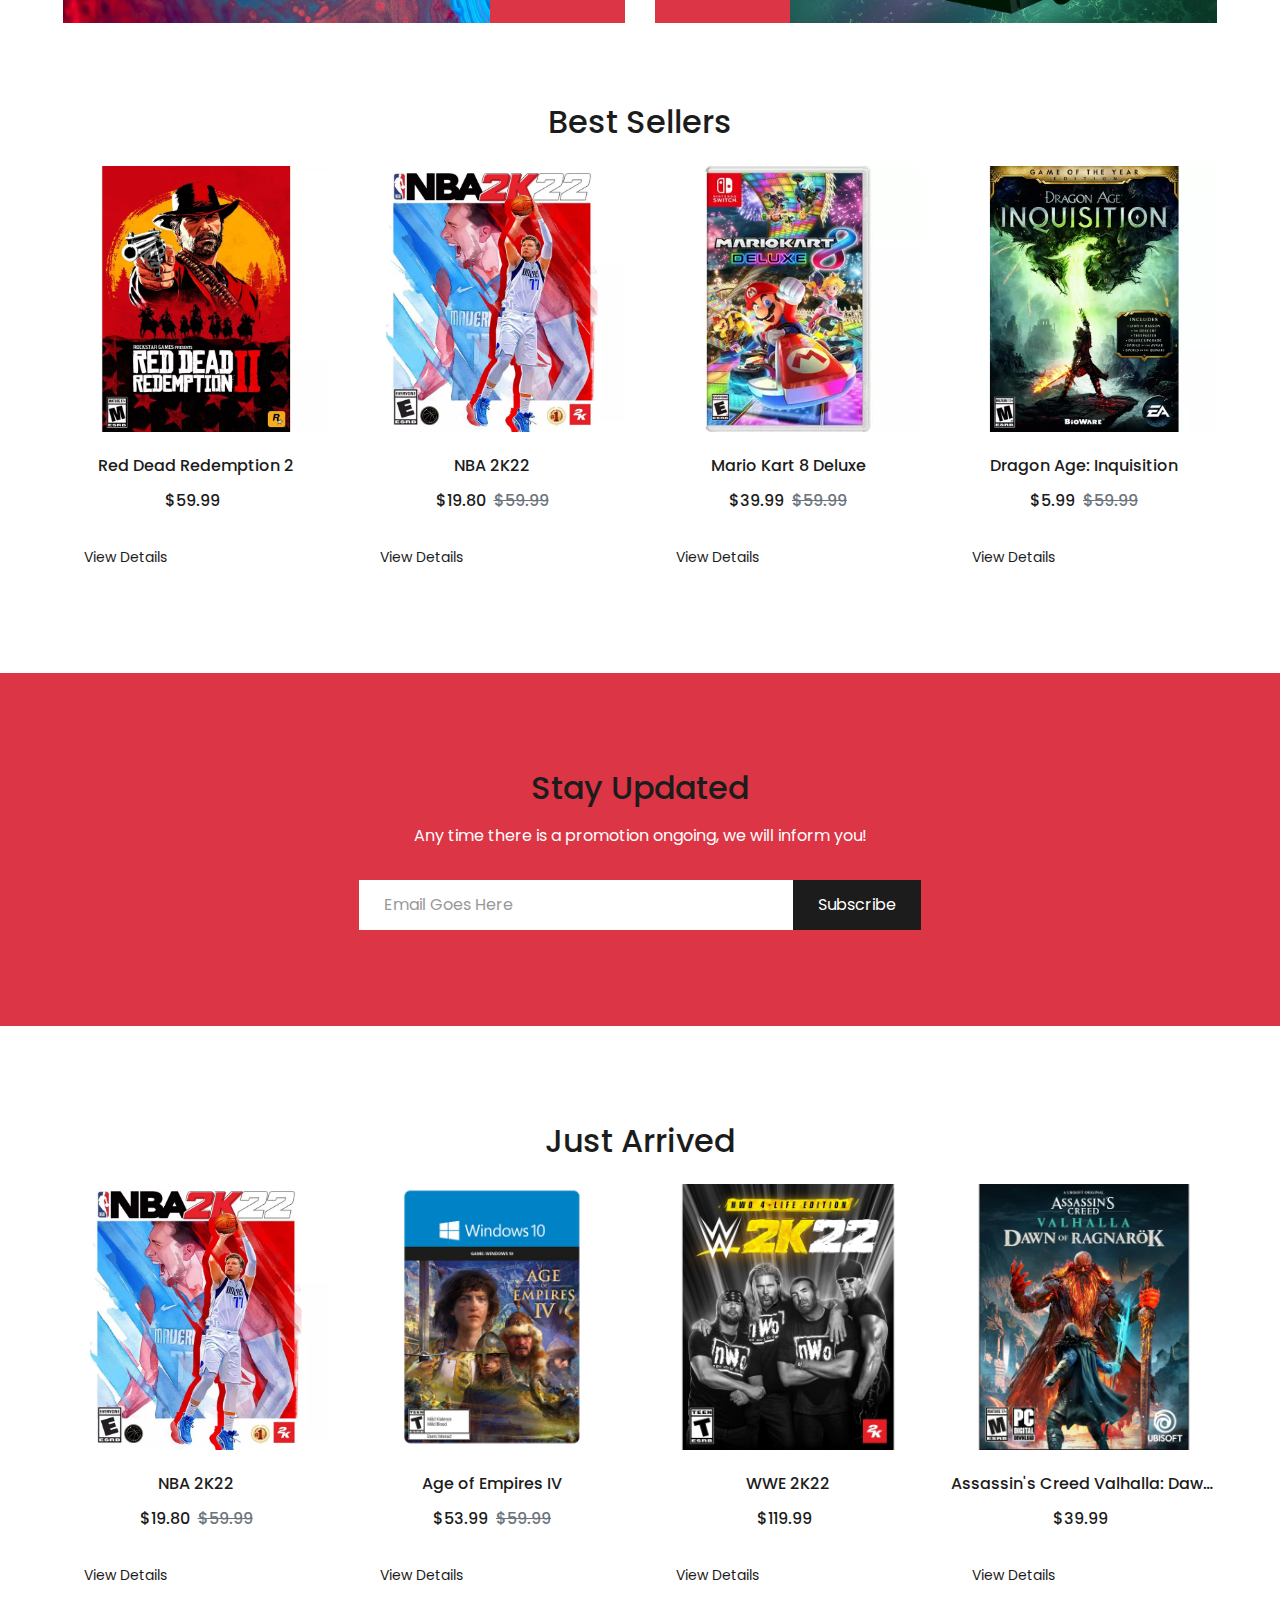
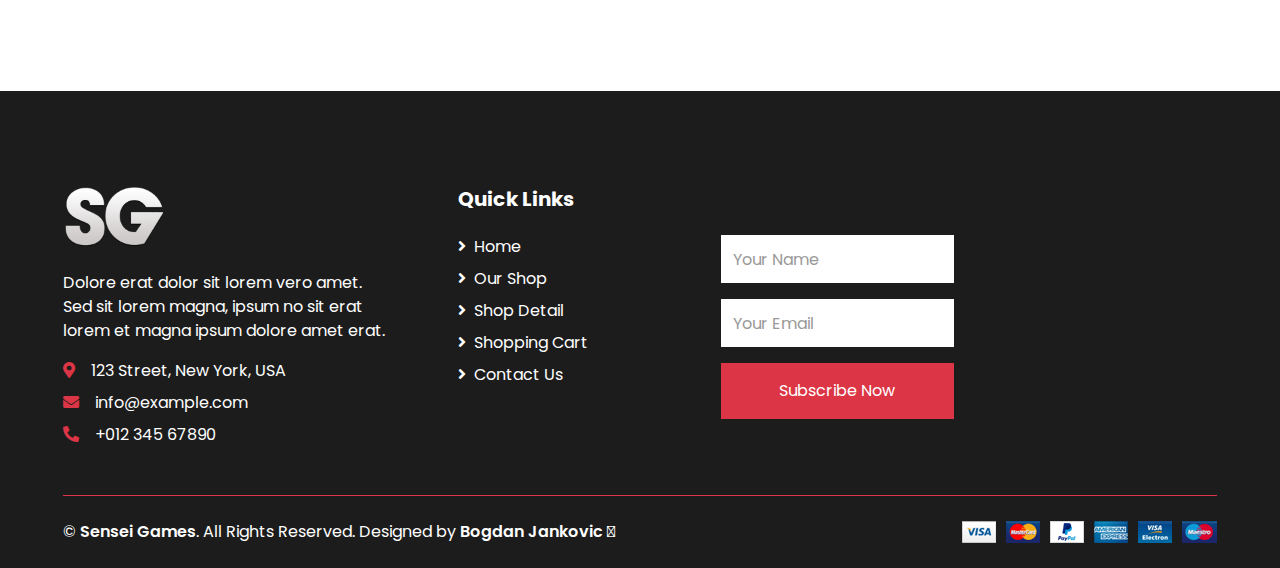
==== commit 5f1a5319: "123" ====
--- a/index.html
+++ b/index.html
@@ -216,6 +216,7 @@
                             <a class="text-white mb-2" href="shop.html"><i class="fa fa-angle-right mr-2"></i>Our Shop</a>
                             <a class="text-white mb-2" href="detail.html"><i class="fa fa-angle-right mr-2"></i>Shop Detail</a>
                             <a class="text-white mb-2" href="cart.html"><i class="fa fa-angle-right mr-2"></i>Shopping Cart</a>
+                            <a class="text-white mb-2" href="contact.html"><i class="fa fa-angle-right mr-2"></i>Contact Us</a>
                           
                             
                         </div>
--- a/assets/css/style.css
+++ b/assets/css/style.css
@@ -1610,12 +1610,12 @@
 }
 
 .table-hover .table-primary:hover {
-  background-color: #ead2d0;
+  background-color: #dc3545;
 }
 
 .table-hover .table-primary:hover > td,
 .table-hover .table-primary:hover > th {
-  background-color: #ead2d0;
+  background-color: #dc3545;
 }
 
 .table-secondary,
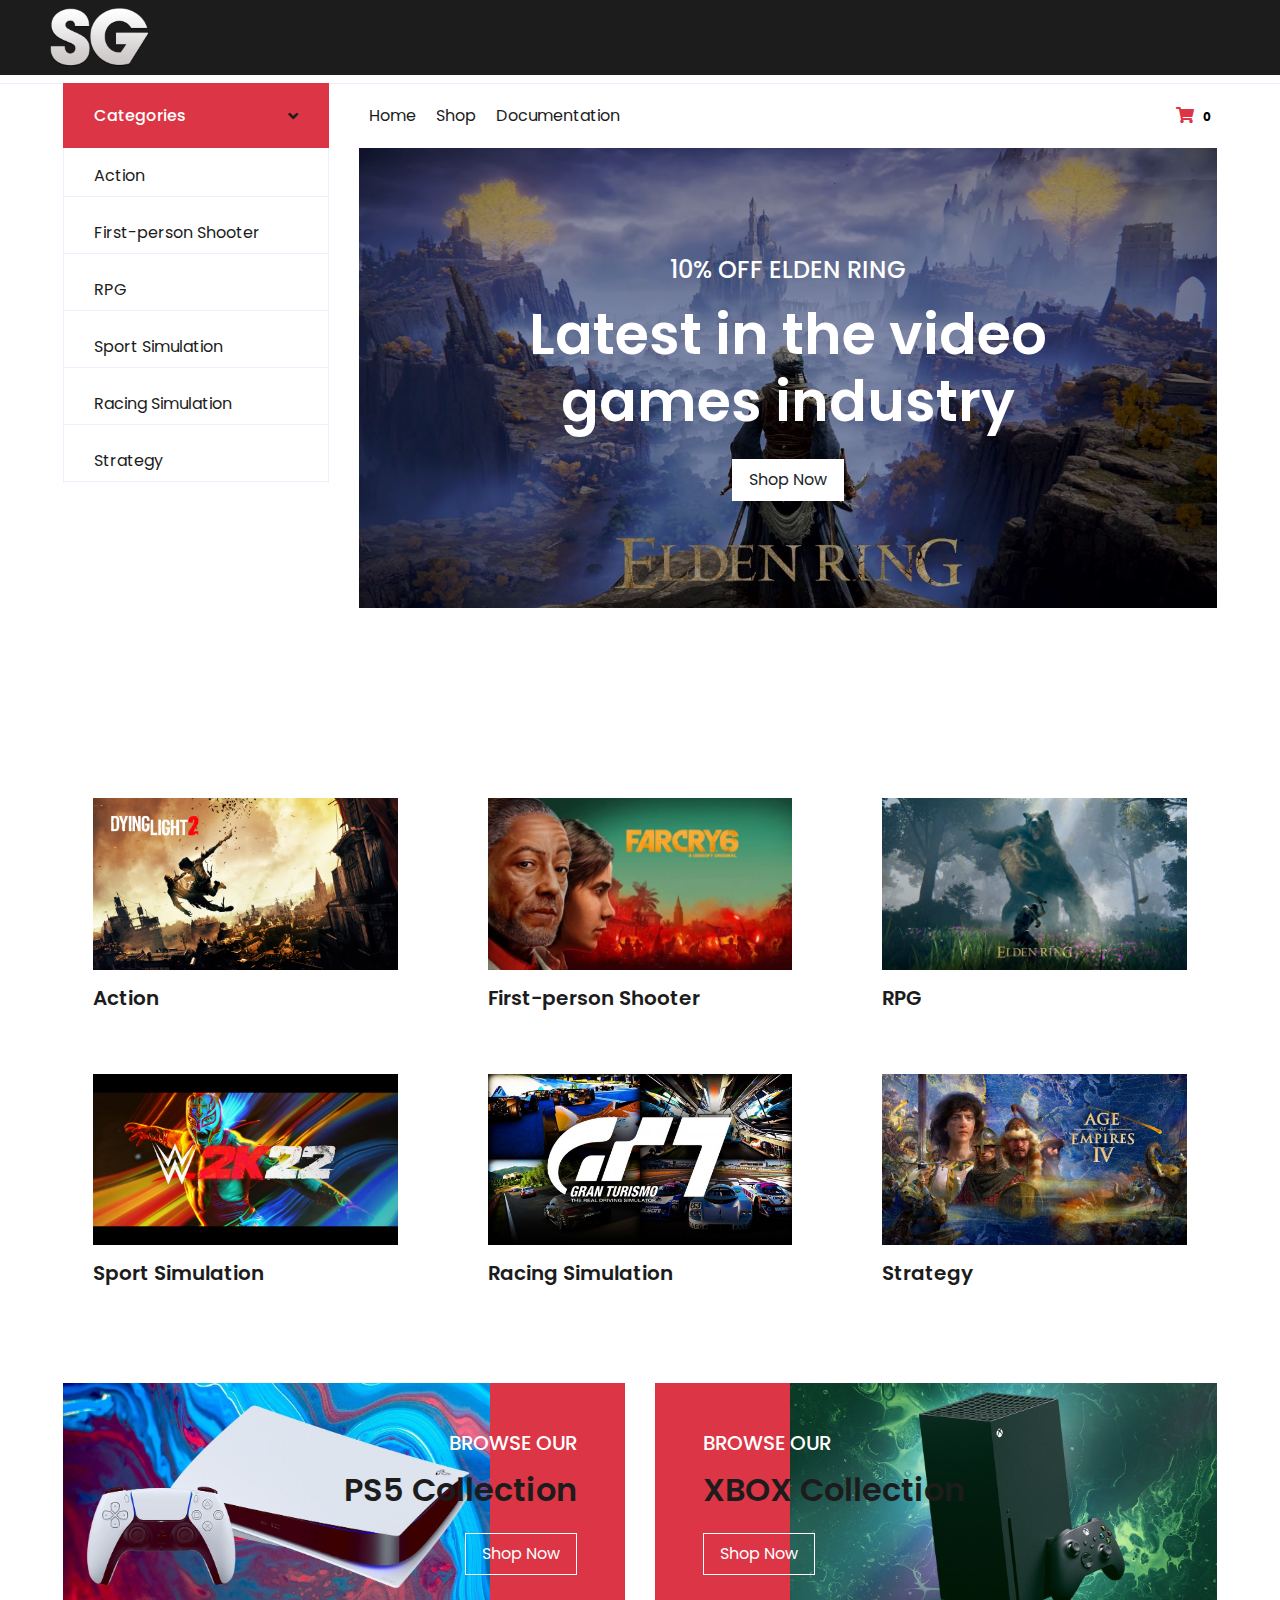
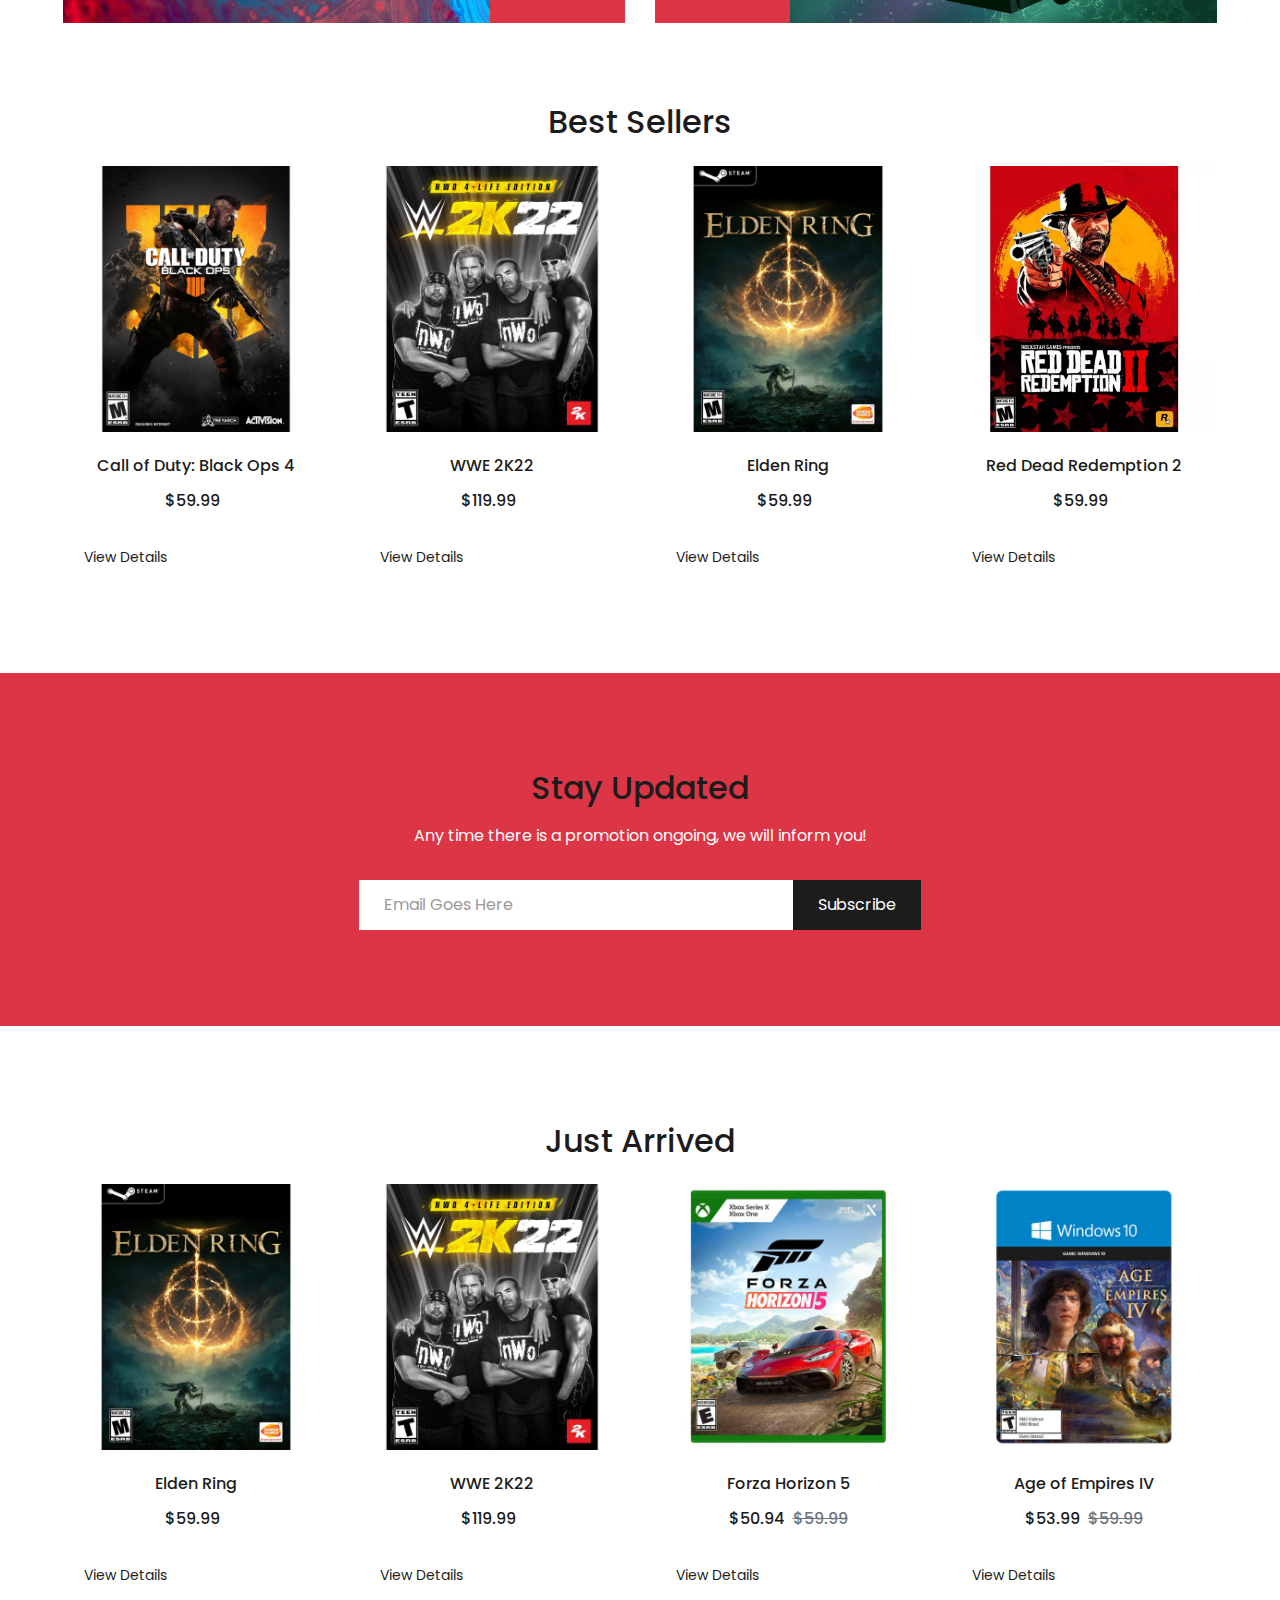
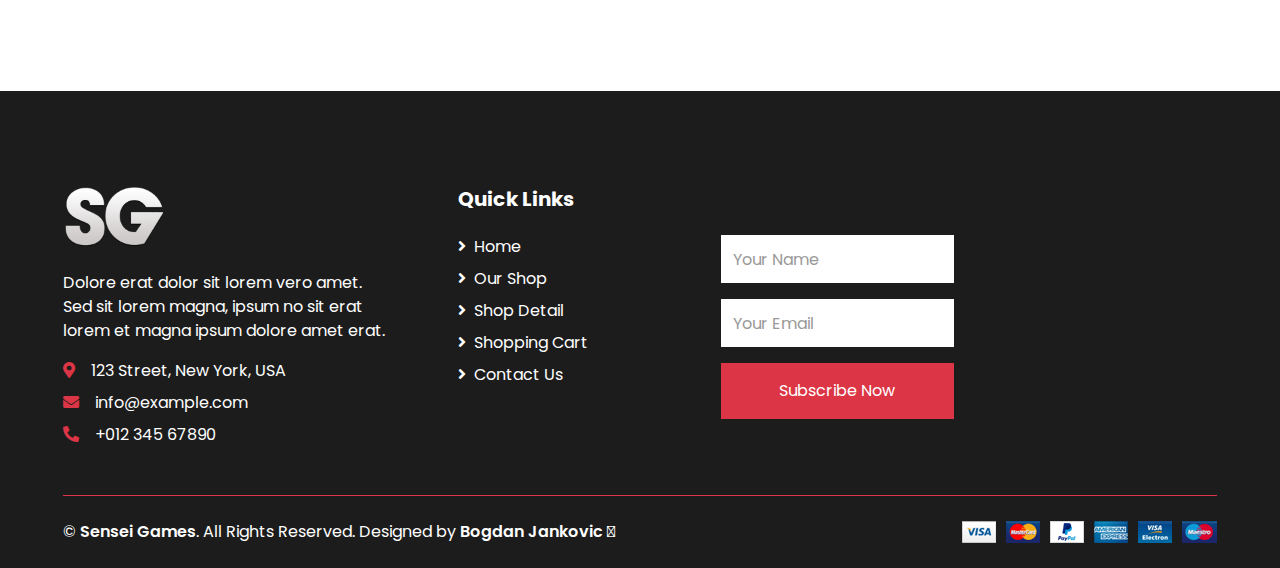
==== commit eee33a98: "123" ====
--- a/index.html
+++ b/index.html
@@ -270,7 +270,7 @@
 
     <!-- Contact Javascript File -->
     <script src="assets/mail/jqBootstrapValidation.min.js"></script>
-    <script src="assets/mail/contact.js"></script>
+    
 
     <!-- Template Javascript -->
     <script src="assets/js/main.js"></script>
